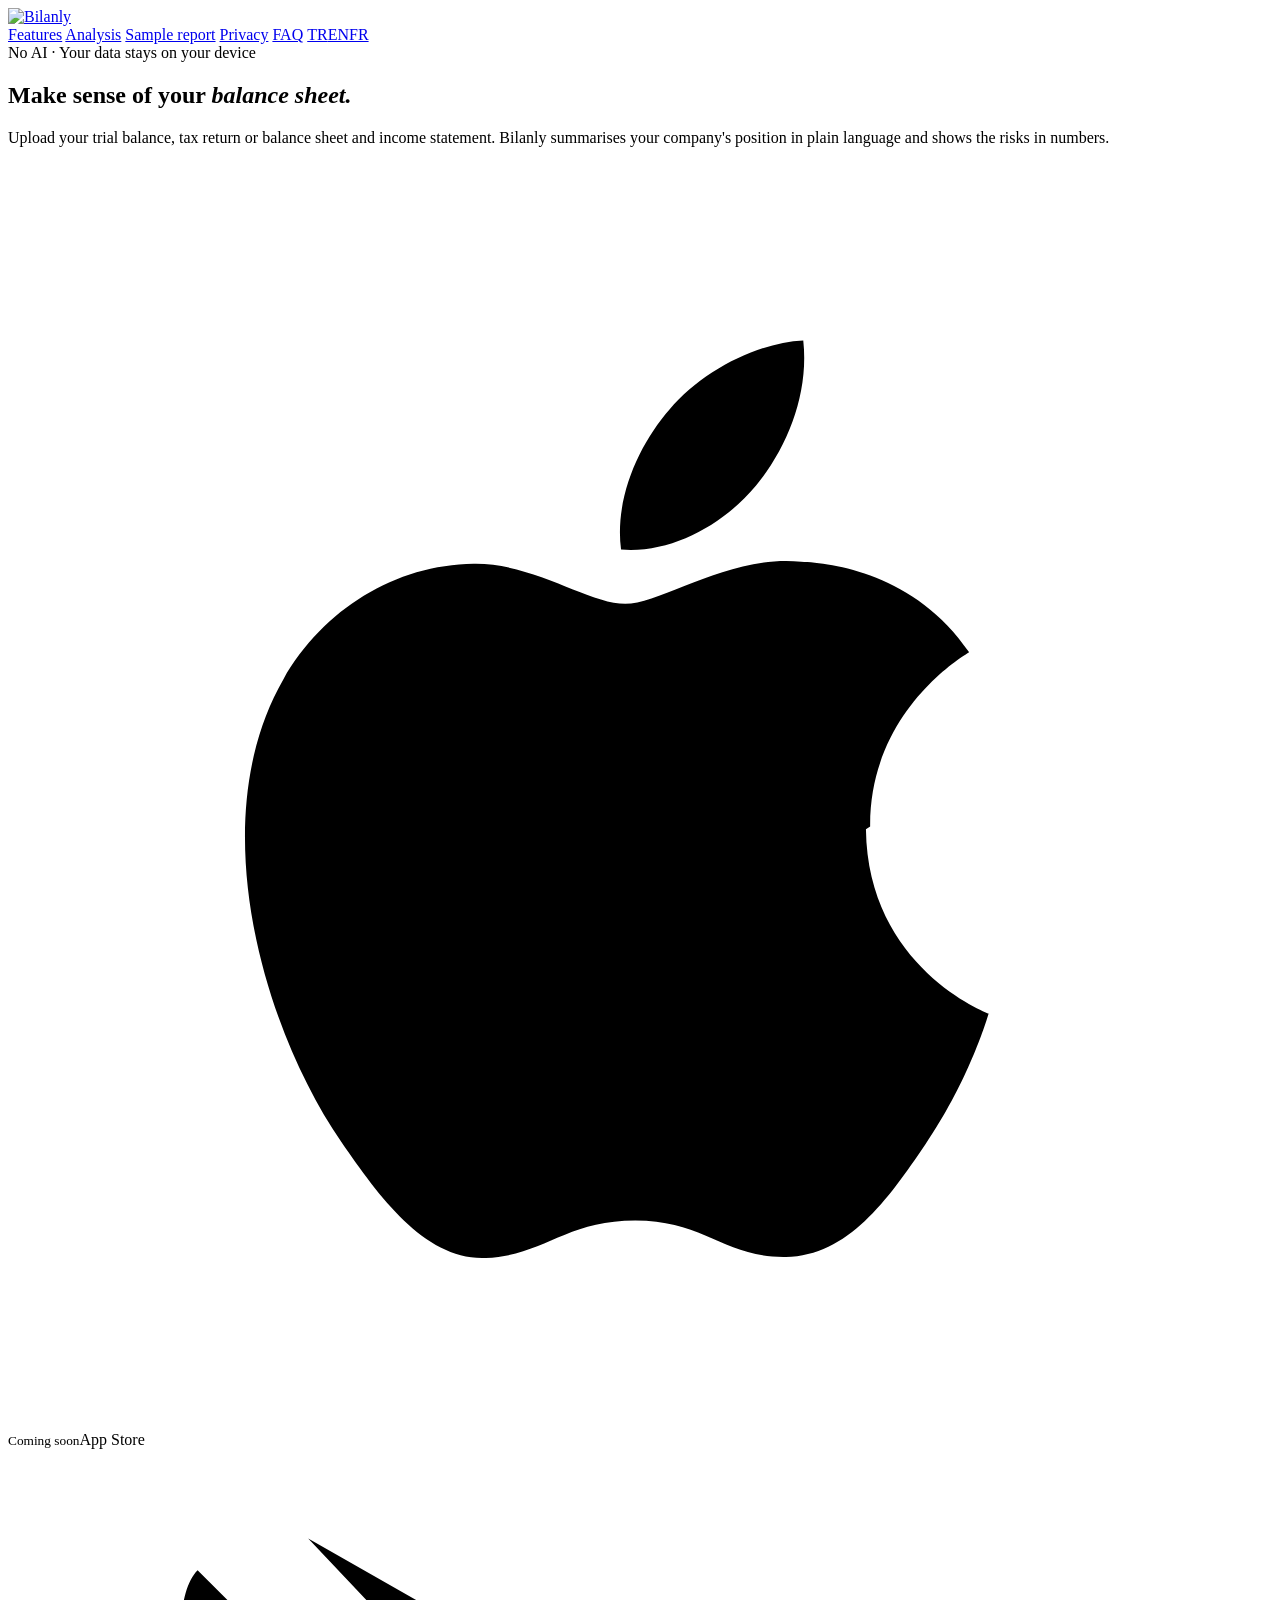
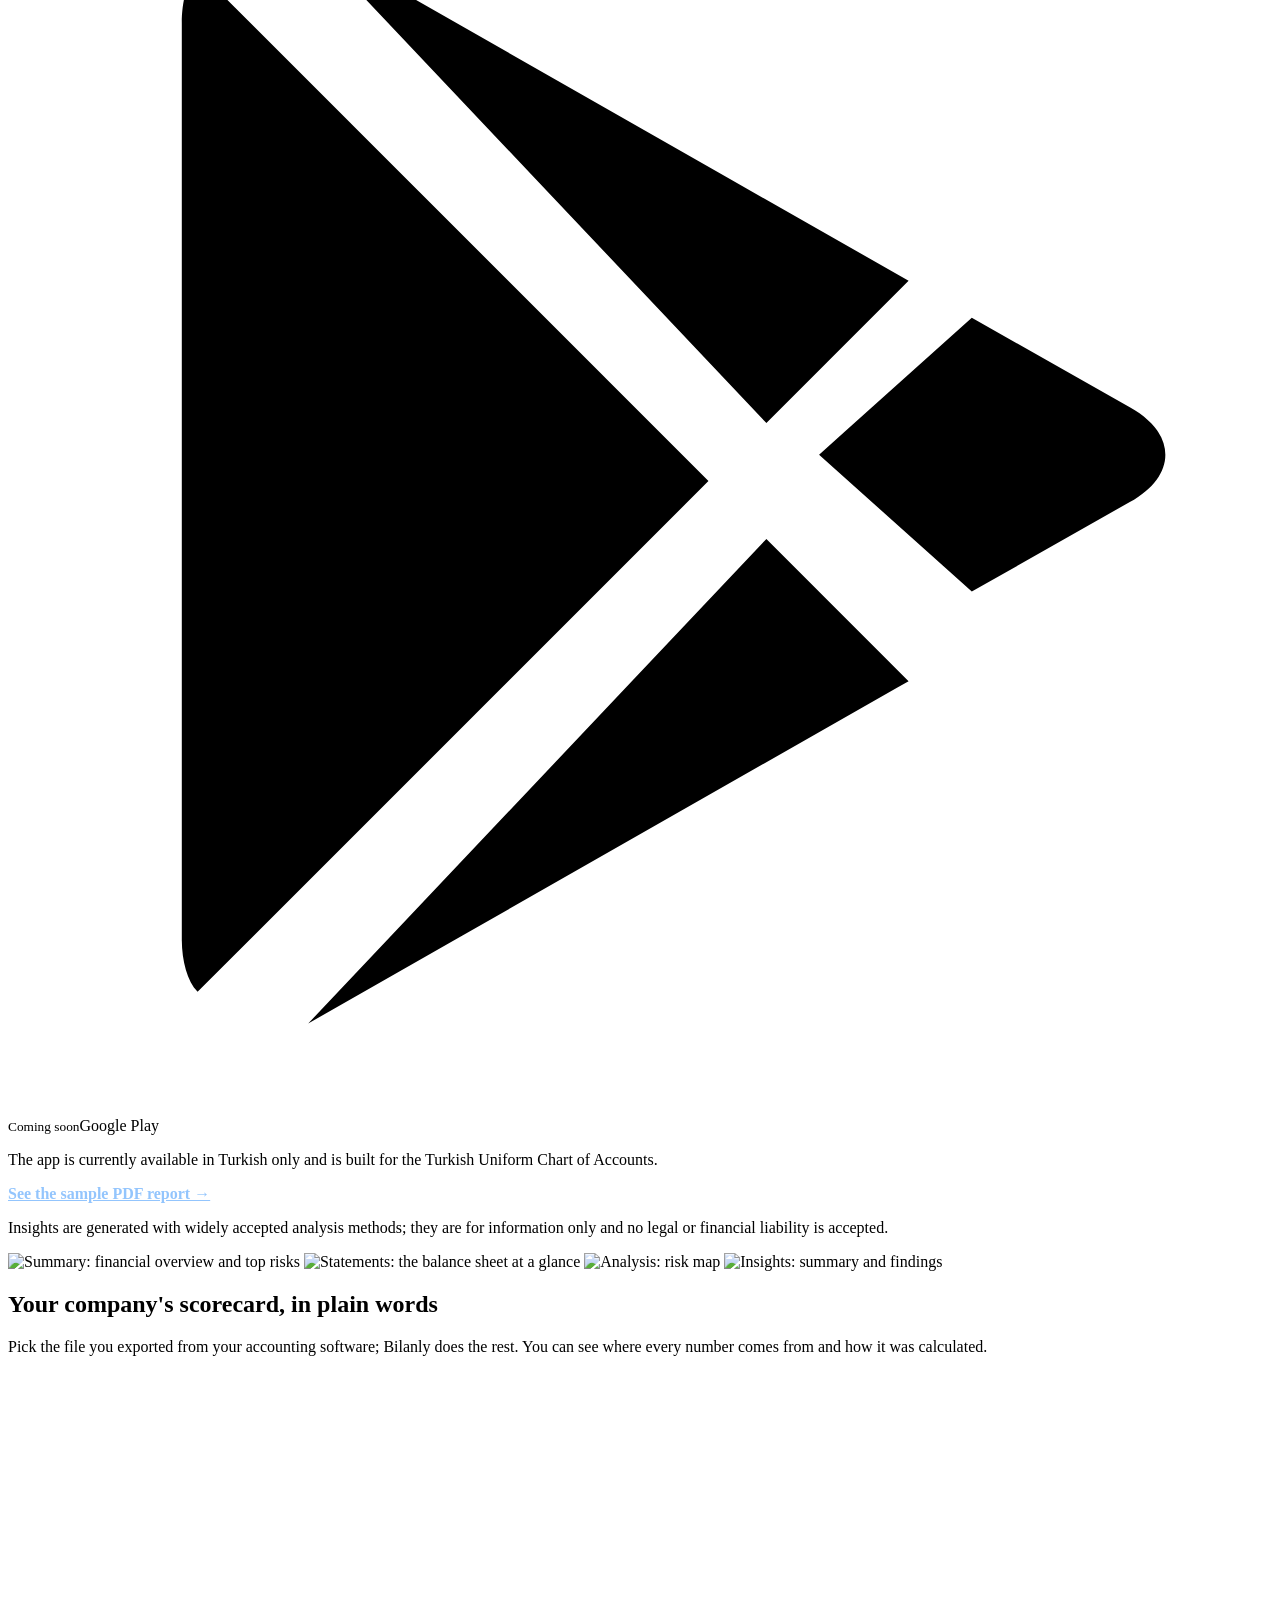
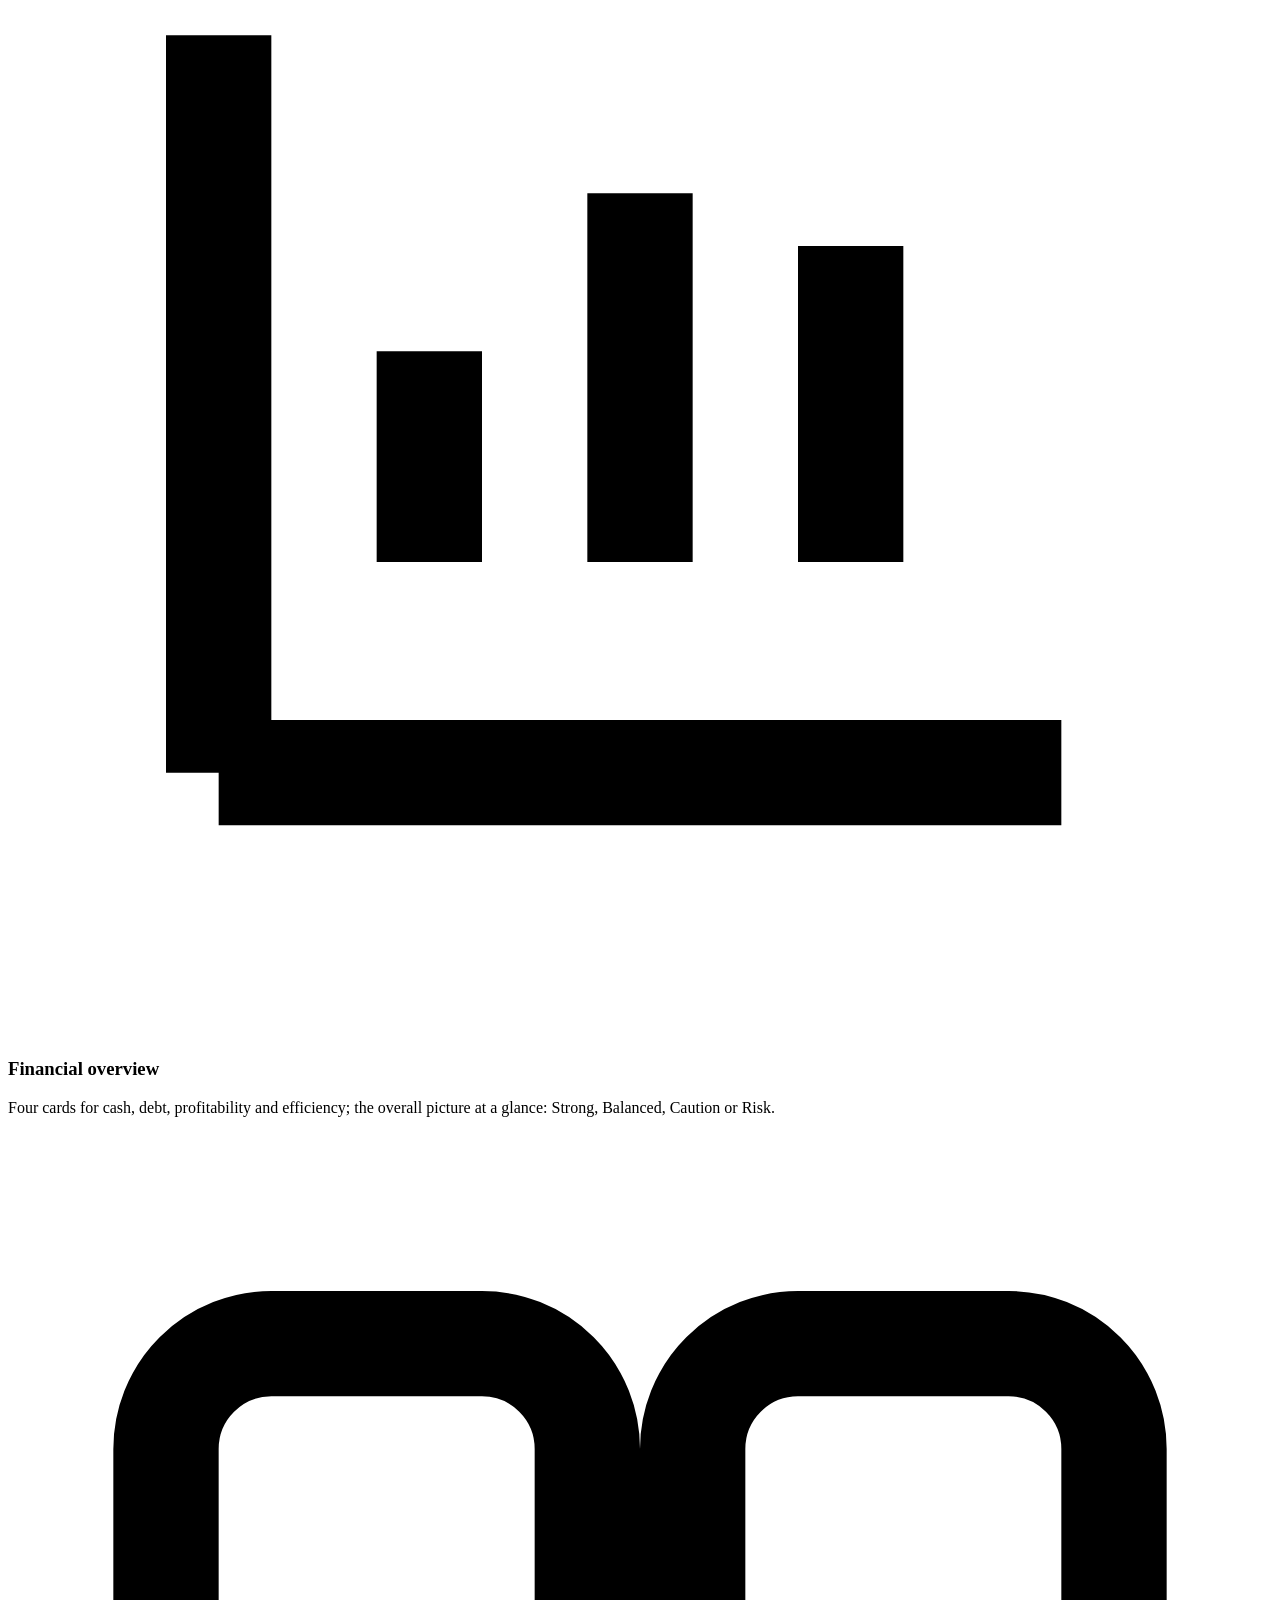
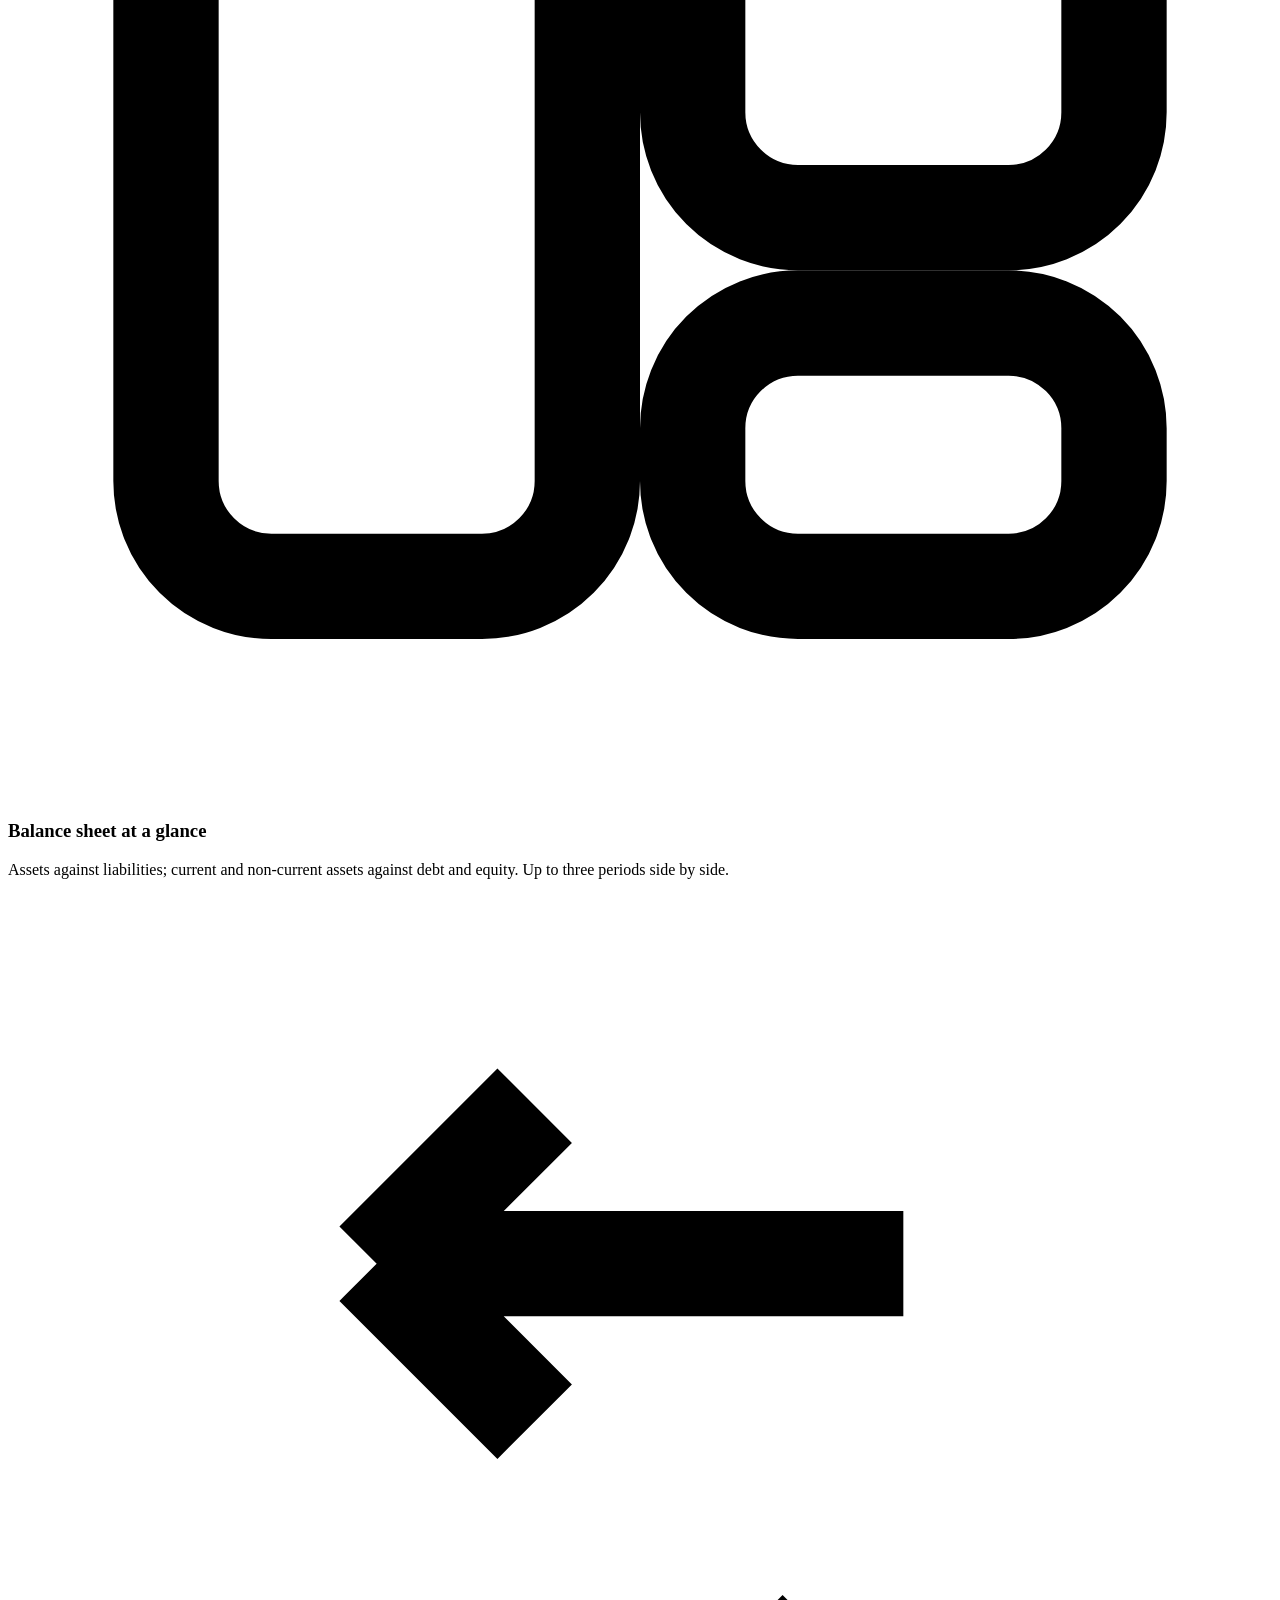
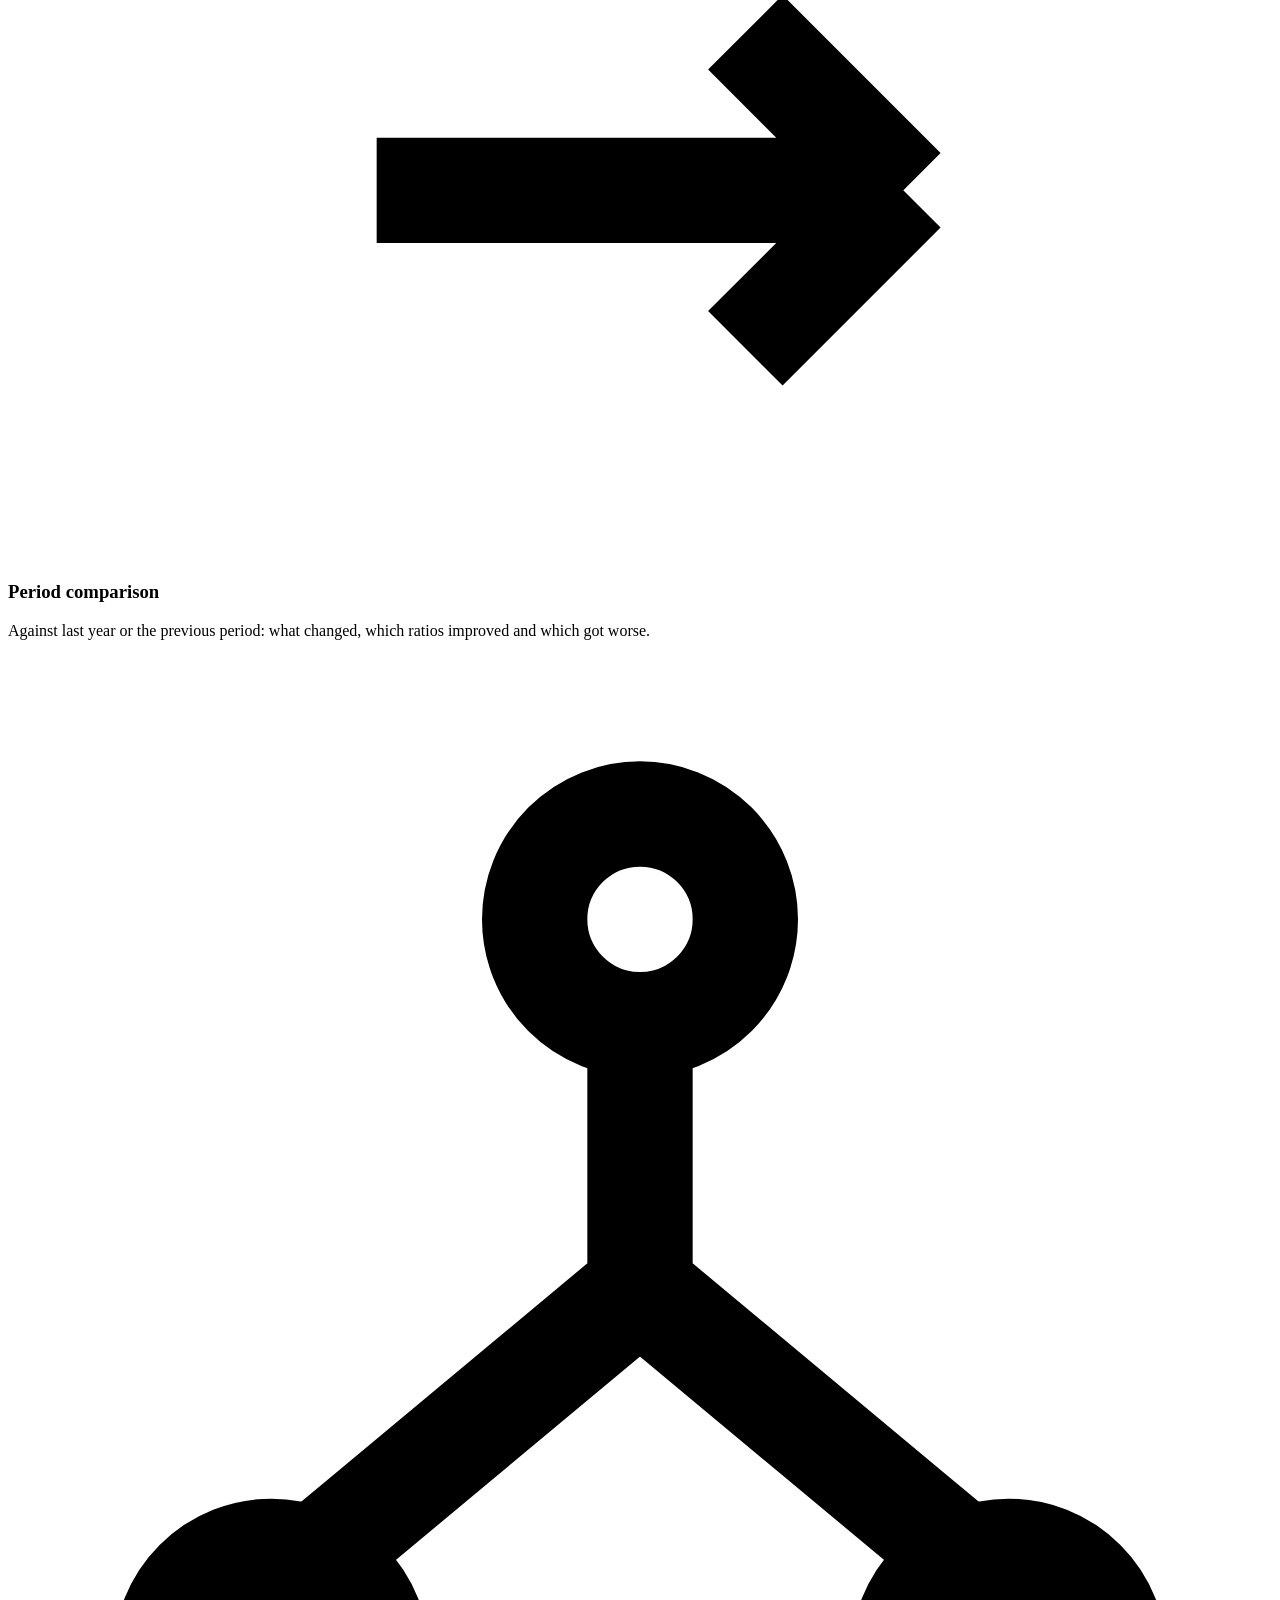
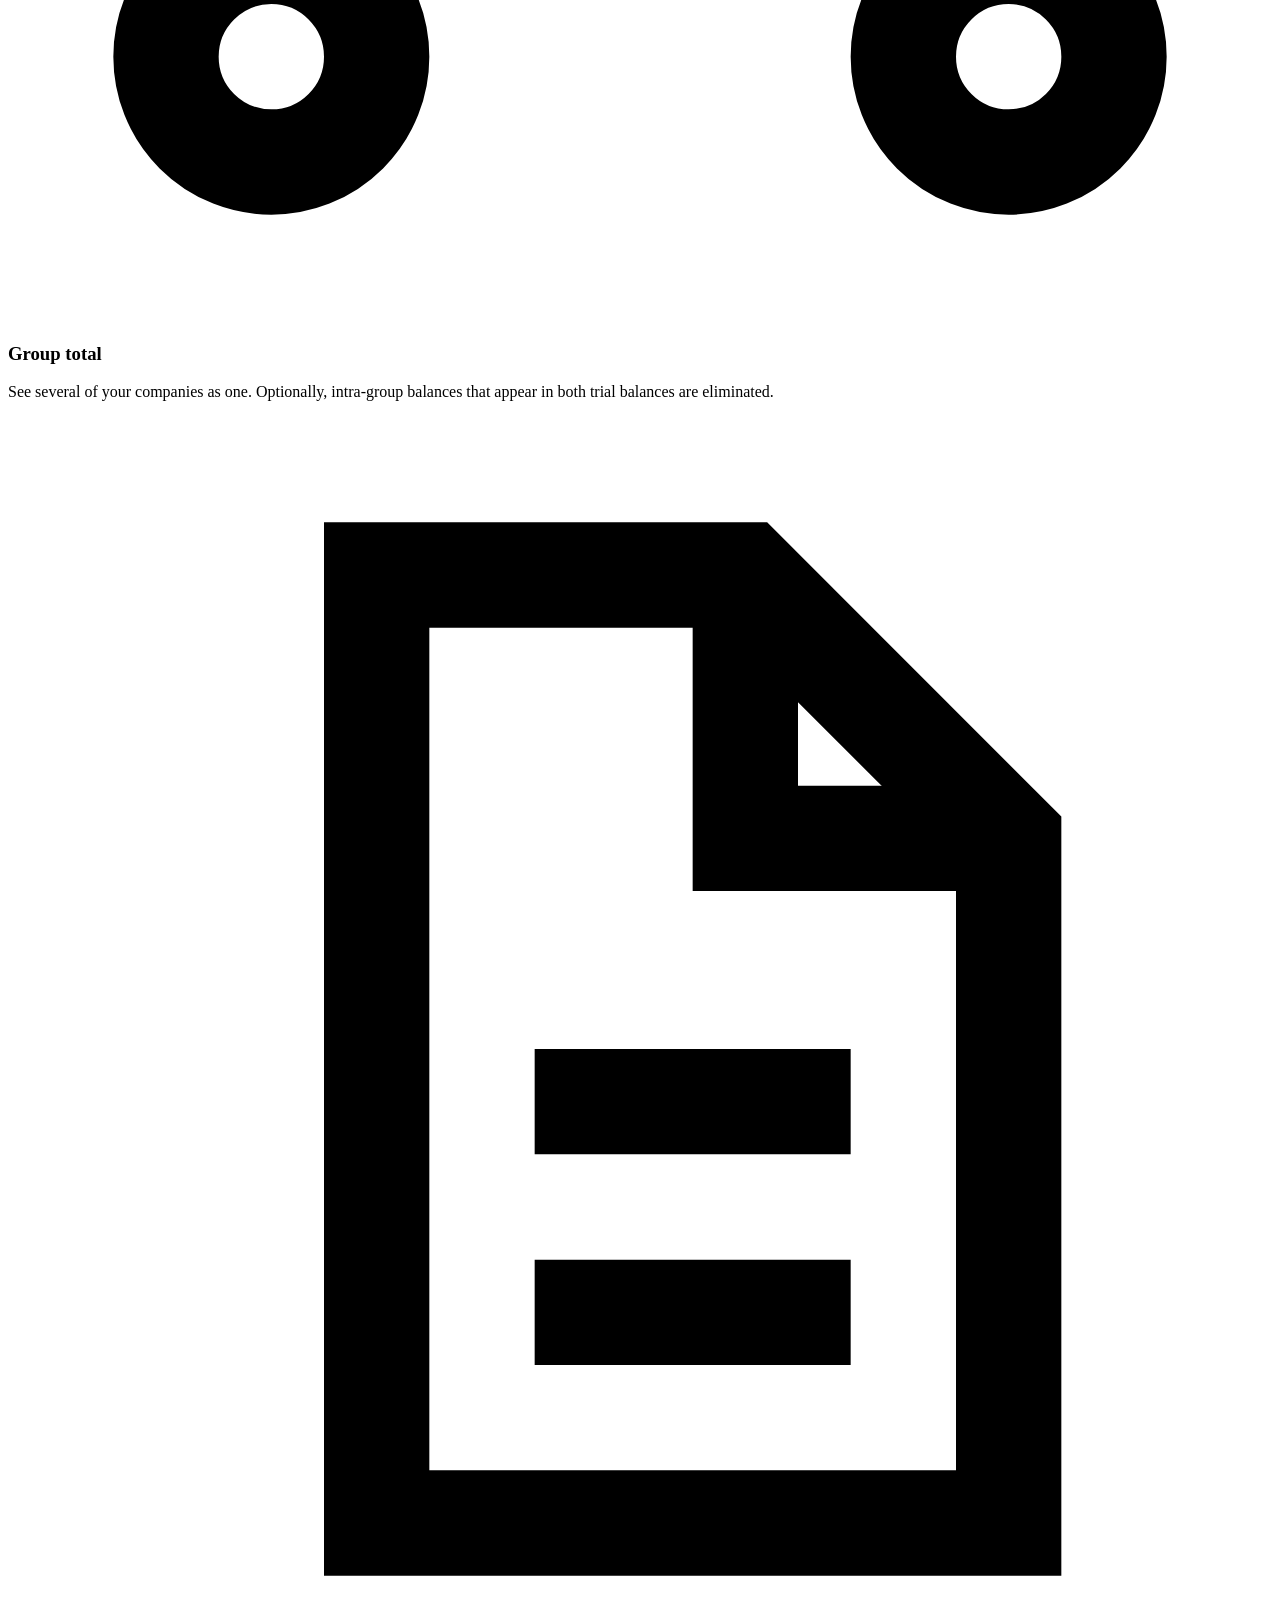
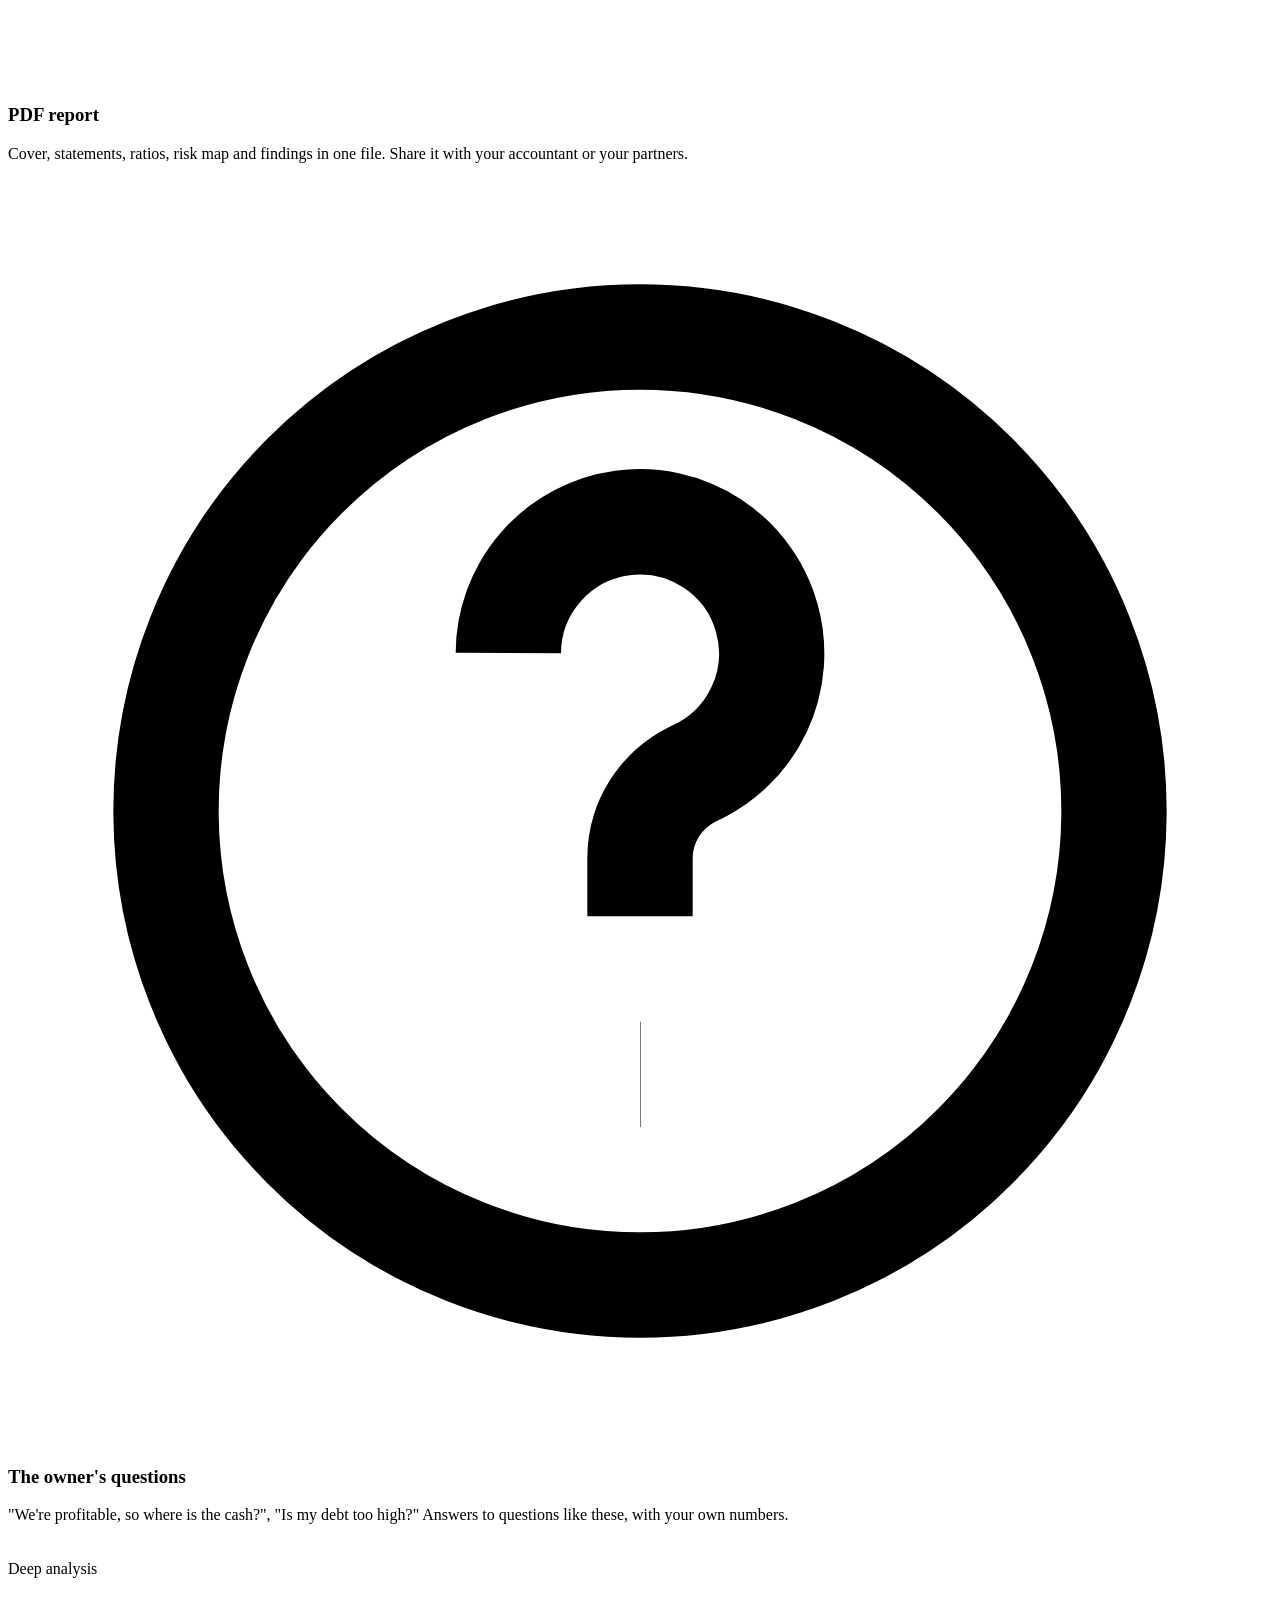
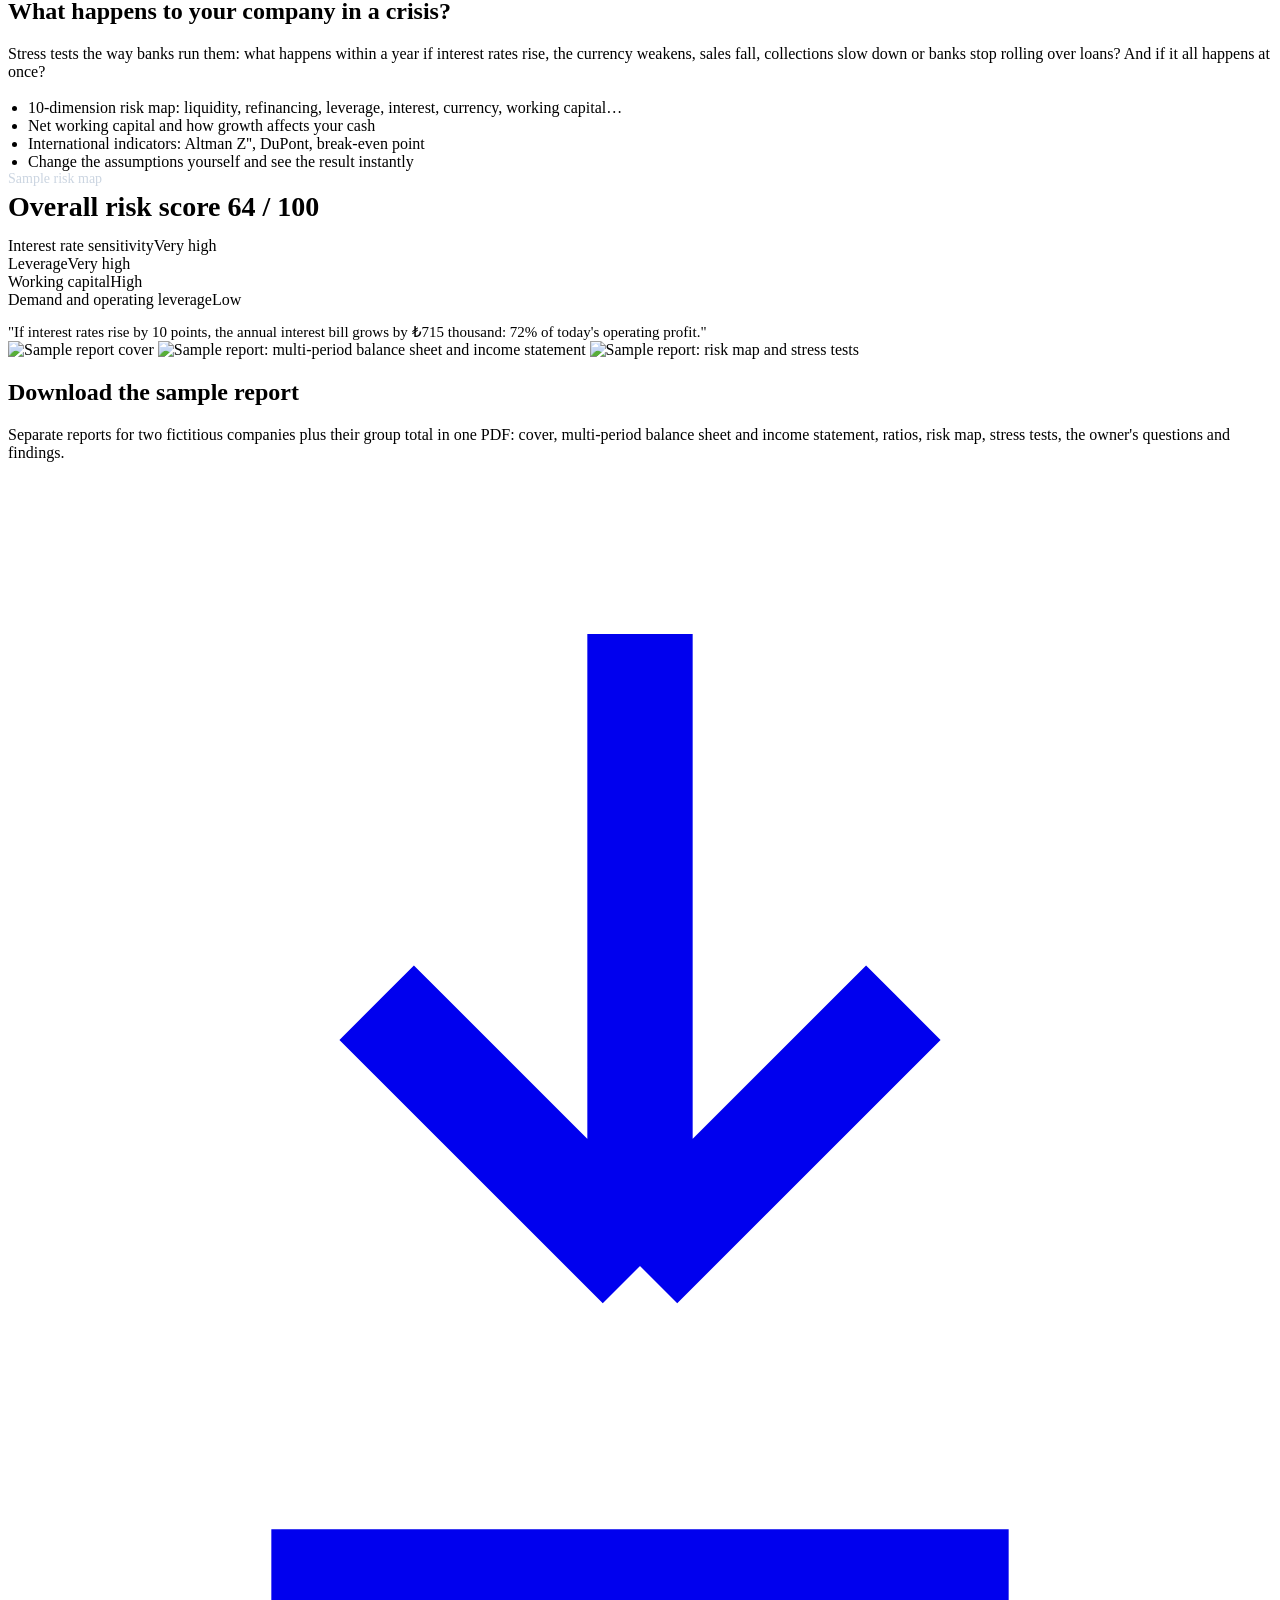
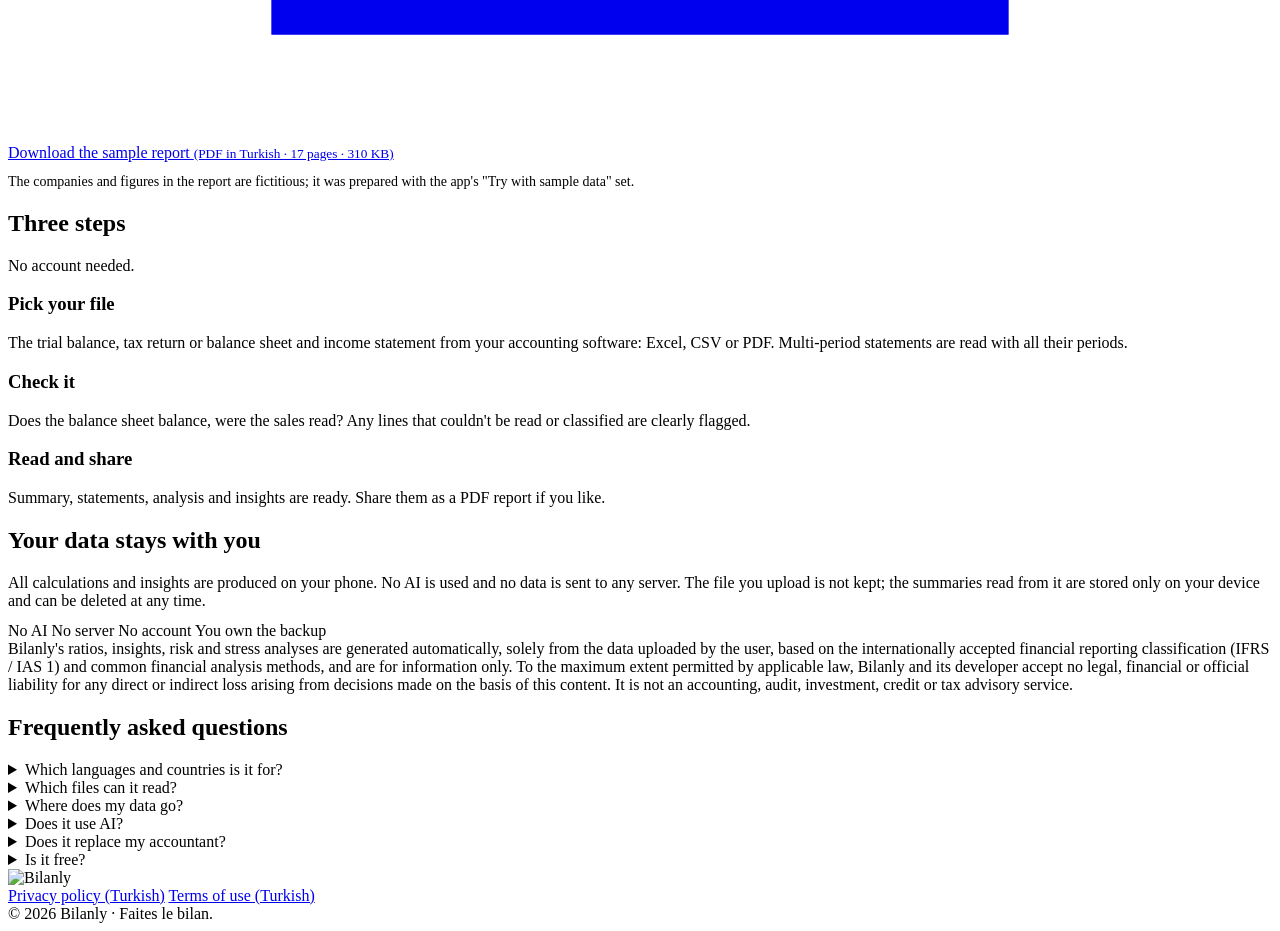
==== public/en/index.html @ c3a5049f "İngilizce ve Fransızca sayfalar, dil seçici Co-Authored-By: Claude Opus 5.5 <noreply@anthropic.com>" ====
<!DOCTYPE html>
<html lang="en">
<head>
<meta charset="utf-8">
<meta name="viewport" content="width=device-width, initial-scale=1">
<title>Bilanly – Make sense of your balance sheet</title>
<meta name="description" content="Upload your trial balance, tax return or financial statements; Bilanly summarises your company's position in plain language and shows the risks in numbers. No AI, your data stays on your device.">
<meta property="og:title" content="Bilanly – Make sense of your balance sheet">
<meta property="og:description" content="Your company's financial position in plain language: scorecard, risk map, stress tests, PDF report. No AI, your data stays on your device.">
<meta property="og:type" content="website">
<meta property="og:url" content="https://bilanly.app/en/">
<meta property="og:image" content="https://bilanly.app/og.png">
<meta property="og:locale" content="en_US">
<meta name="theme-color" content="#1E293B">
<link rel="canonical" href="https://bilanly.app/en/">
<link rel="alternate" hreflang="tr" href="https://bilanly.app/">
<link rel="alternate" hreflang="en" href="https://bilanly.app/en/">
<link rel="alternate" hreflang="fr" href="https://bilanly.app/fr/">
<link rel="alternate" hreflang="x-default" href="https://bilanly.app/en/">
<link rel="icon" type="image/svg+xml" href="/logo.svg">
<link rel="apple-touch-icon" href="/apple-touch-icon.png">
<link rel="stylesheet" href="/stil.css">
</head>
<body>

<header class="top">
  <div class="wrap">
    <a class="brand" href="/en/" aria-label="Bilanly home"><img src="/wordmark.svg" alt="Bilanly"></a>
    <nav>
      <a class="ikincil" href="#ozellikler">Features</a>
      <a class="ikincil" href="#analiz">Analysis</a>
      <a class="ikincil" href="#ornek-rapor">Sample report</a>
      <a class="ikincil" href="#gizlilik">Privacy</a>
      <a href="#sss">FAQ</a>
      <span class="dil" aria-label="Language"><a href="/" lang="tr" hreflang="tr">TR</a><a href="/en/" lang="en" hreflang="en" aria-current="true">EN</a><a href="/fr/" lang="fr" hreflang="fr">FR</a></span>
    </nav>
  </div>
</header>

<main>
<section class="hero">
  <div class="wrap">
    <div>
      <span class="eyebrow">No AI · Your data stays on your device</span>
      <h1>Make sense of your <em>balance sheet.</em></h1>
      <p class="lead">Upload your trial balance, tax return or balance sheet and income statement. Bilanly summarises your company's position in plain language and shows the risks in numbers.</p>
      <div class="cta">
        <span class="store" aria-disabled="true">
          <svg viewBox="0 0 24 24" aria-hidden="true"><path d="M16.37 12.6c-.02-2.2 1.8-3.26 1.88-3.31-1.02-1.5-2.62-1.7-3.19-1.72-1.36-.14-2.65.8-3.34.8-.69 0-1.75-.78-2.88-.76-1.48.02-2.85.86-3.61 2.19-1.54 2.67-.39 6.62 1.1 8.79.73 1.06 1.6 2.25 2.74 2.2 1.1-.04 1.51-.71 2.84-.71 1.32 0 1.7.71 2.86.69 1.18-.02 1.93-1.08 2.65-2.14.84-1.23 1.18-2.42 1.2-2.48-.03-.01-2.3-.88-2.33-3.5zM14.2 6.13c.6-.73 1.01-1.75.9-2.76-.87.04-1.92.58-2.54 1.31-.56.64-1.05 1.67-.92 2.66.97.08 1.96-.49 2.56-1.21z"/></svg>
          <span><small>Coming soon</small>App Store</span>
        </span>
        <span class="store" aria-disabled="true">
          <svg viewBox="0 0 24 24" aria-hidden="true"><path d="M3.6 2.3c-.2.2-.3.6-.3 1v17.4c0 .4.1.8.3 1l9.7-9.7L3.6 2.3zm10.8 10.8 2.7 2.7-11.4 6.5 8.7-9.2zm0-2.2L5.7 1.7l11.4 6.5-2.7 2.7zm3.9-2 3 1.7c.9.5.9 1.3 0 1.8l-3 1.7-2.9-2.6 2.9-2.6z"/></svg>
          <span><small>Coming soon</small>Google Play</span>
        </span>
      </div>
      <p class="dil-notu">The app is currently available in Turkish only and is built for the Turkish Uniform Chart of Accounts.</p>
      <p class="note"><a href="#ornek-rapor" style="color:#93C5FD;font-weight:700">See the sample PDF report →</a></p>
      <p class="note">Insights are generated with widely accepted analysis methods; they are for information only and no legal or financial liability is accepted.</p>
    </div>
    <div>
      <div class="phone" aria-label="App screens">
        <div class="screen">
          <img class="on" src="/shots/ozet.jpg" alt="Summary: financial overview and top risks">
          <img src="/shots/tablolar.jpg" alt="Statements: the balance sheet at a glance">
          <img src="/shots/analiz.jpg" alt="Analysis: risk map">
          <img src="/shots/yorumlar.jpg" alt="Insights: summary and findings">
        </div>
      </div>
      <div class="dots" role="tablist" aria-label="Choose a screen"></div>
    </div>
  </div>
</section>

<section id="ozellikler">
  <div class="wrap">
    <h2>Your company's scorecard, in plain words</h2>
    <p class="sub">Pick the file you exported from your accounting software; Bilanly does the rest. You can see where every number comes from and how it was calculated.</p>
    <div class="grid">
      <div class="card">
        <div class="ikon"><svg viewBox="0 0 24 24" fill="none" stroke="currentColor" stroke-width="2"><path d="M4 19V5m0 14h16M8 15v-4m4 4V8m4 7v-6"/></svg></div>
        <h3>Financial overview</h3>
        <p>Four cards for cash, debt, profitability and efficiency; the overall picture at a glance: Strong, Balanced, Caution or Risk.</p>
      </div>
      <div class="card">
        <div class="ikon"><svg viewBox="0 0 24 24" fill="none" stroke="currentColor" stroke-width="2"><rect x="3" y="4" width="8" height="16" rx="2"/><rect x="13" y="4" width="8" height="9" rx="2"/><rect x="13" y="15" width="8" height="5" rx="2"/></svg></div>
        <h3>Balance sheet at a glance</h3>
        <p>Assets against liabilities; current and non-current assets against debt and equity. Up to three periods side by side.</p>
      </div>
      <div class="card">
        <div class="ikon"><svg viewBox="0 0 24 24" fill="none" stroke="currentColor" stroke-width="2"><path d="M7 7h10M7 7l3-3M7 7l3 3M17 17H7m10 0-3-3m3 3-3 3"/></svg></div>
        <h3>Period comparison</h3>
        <p>Against last year or the previous period: what changed, which ratios improved and which got worse.</p>
      </div>
      <div class="card">
        <div class="ikon"><svg viewBox="0 0 24 24" fill="none" stroke="currentColor" stroke-width="2"><circle cx="12" cy="5" r="2"/><circle cx="5" cy="19" r="2"/><circle cx="19" cy="19" r="2"/><path d="M12 7v5M12 12l-6 5M12 12l6 5"/></svg></div>
        <h3>Group total</h3>
        <p>See several of your companies as one. Optionally, intra-group balances that appear in both trial balances are eliminated.</p>
      </div>
      <div class="card">
        <div class="ikon"><svg viewBox="0 0 24 24" fill="none" stroke="currentColor" stroke-width="2"><path d="M7 3h7l5 5v13H7z"/><path d="M14 3v5h5M10 13h6M10 17h6"/></svg></div>
        <h3>PDF report</h3>
        <p>Cover, statements, ratios, risk map and findings in one file. Share it with your accountant or your partners.</p>
      </div>
      <div class="card">
        <div class="ikon"><svg viewBox="0 0 24 24" fill="none" stroke="currentColor" stroke-width="2"><circle cx="12" cy="12" r="9"/><path d="M9.5 9a2.5 2.5 0 1 1 3.5 2.3c-.6.3-1 .9-1 1.6V14M12 17h.01"/></svg></div>
        <h3>The owner's questions</h3>
        <p>"We're profitable, so where is the cash?", "Is my debt too high?" Answers to questions like these, with your own numbers.</p>
      </div>
    </div>
  </div>
</section>

<section id="analiz" style="padding-top: 20px">
  <div class="wrap iki">
    <div>
      <span class="ust-etiket">Deep analysis</span>
      <h2>What happens to your company in a crisis?</h2>
      <p class="sub" style="margin-bottom:18px">Stress tests the way banks run them: what happens within a year if interest rates rise, the currency weakens, sales fall, collections slow down or banks stop rolling over loans? And if it all happens at once?</p>
      <ul style="color:var(--muted);padding-left:20px;margin:0">
        <li>10-dimension risk map: liquidity, refinancing, leverage, interest, currency, working capital…</li>
        <li>Net working capital and how growth affects your cash</li>
        <li>International indicators: Altman Z'', DuPont, break-even point</li>
        <li>Change the assumptions yourself and see the result instantly</li>
      </ul>
    </div>
    <div class="ana" aria-label="Sample risk map">
      <div style="font-size:14px;color:#CBD5E1">Sample risk map</div>
      <div style="font-size:28px;font-weight:800;margin:4px 0 14px">Overall risk score 64 / 100</div>
      <div class="satir"><span>Interest rate sensitivity</span><span class="seviye risk">Very high</span></div>
      <div class="satir"><span>Leverage</span><span class="seviye risk">Very high</span></div>
      <div class="satir"><span>Working capital</span><span class="seviye dikkat">High</span></div>
      <div class="satir"><span>Demand and operating leverage</span><span class="seviye guclu">Low</span></div>
      <p style="margin:14px 0 0;font-size:15px">"If interest rates rise by 10 points, the annual interest bill grows by ₺715 thousand: 72% of today's operating profit."</p>
    </div>
  </div>
</section>

<section id="ornek-rapor" class="gizlilik">
  <div class="wrap rapor">
    <div class="sayfalar">
      <img src="/ornek/kapak.jpg" alt="Sample report cover" loading="lazy">
      <img src="/ornek/tablo.jpg" alt="Sample report: multi-period balance sheet and income statement" loading="lazy">
      <img src="/ornek/analiz.jpg" alt="Sample report: risk map and stress tests" loading="lazy">
    </div>
    <div>
      <h2>Download the sample report</h2>
      <p class="sub" style="margin-bottom:14px">Separate reports for two fictitious companies plus their group total in one PDF: cover, multi-period balance sheet and income statement, ratios, risk map, stress tests, the owner's questions and findings.</p>
      <a class="indir" href="/ornek/Bilanly_ornek_rapor.pdf" download>
        <svg viewBox="0 0 24 24" fill="none" stroke="currentColor" stroke-width="2"><path d="M12 3v12m0 0-5-5m5 5 5-5M5 21h14"/></svg>
        <span>Download the sample report <small>(PDF in Turkish · 17 pages · 310 KB)</small></span>
      </a>
      <p style="font-size:14px;color:var(--muted);margin:12px 0 0">The companies and figures in the report are fictitious; it was prepared with the app's "Try with sample data" set.</p>
    </div>
  </div>
</section>

<section>
  <div class="wrap">
    <h2>Three steps</h2>
    <p class="sub">No account needed.</p>
    <div class="adimlar">
      <div class="adim"><h3>Pick your file</h3><p>The trial balance, tax return or balance sheet and income statement from your accounting software: Excel, CSV or PDF. Multi-period statements are read with all their periods.</p></div>
      <div class="adim"><h3>Check it</h3><p>Does the balance sheet balance, were the sales read? Any lines that couldn't be read or classified are clearly flagged.</p></div>
      <div class="adim"><h3>Read and share</h3><p>Summary, statements, analysis and insights are ready. Share them as a PDF report if you like.</p></div>
    </div>
  </div>
</section>

<section id="gizlilik" class="gizlilik">
  <div class="wrap iki">
    <div>
      <h2>Your data stays with you</h2>
      <p class="sub" style="margin-bottom:12px">All calculations and insights are produced on your phone. No AI is used and no data is sent to any server. The file you upload is not kept; the summaries read from it are stored only on your device and can be deleted at any time.</p>
      <div class="rozetler">
        <span class="rozet">No AI</span>
        <span class="rozet">No server</span>
        <span class="rozet">No account</span>
        <span class="rozet">You own the backup</span>
      </div>
    </div>
    <div class="yasal">
      Bilanly's ratios, insights, risk and stress analyses are generated automatically, solely from the data uploaded by the user, based on the internationally accepted financial reporting classification (IFRS / IAS 1) and common financial analysis methods, and are for information only. To the maximum extent permitted by applicable law, Bilanly and its developer accept no legal, financial or official liability for any direct or indirect loss arising from decisions made on the basis of this content. It is not an accounting, audit, investment, credit or tax advisory service.
    </div>
  </div>
</section>

<section id="sss">
  <div class="wrap">
    <h2>Frequently asked questions</h2>
    <details>
      <summary>Which languages and countries is it for?</summary>
      <p>The app is currently in Turkish and is built for Turkish accounting: trial balances based on the Uniform Chart of Accounts (Tekdüzen Hesap Planı), Turkish corporate tax returns and financial statements published on KAP. Side-by-side balance sheets like those in bank analysis screens can also be read.</p>
    </details>
    <details>
      <summary>Which files can it read?</summary>
      <p>Trial balances exported from accounting software (Excel, CSV, PDF), financial statements published on KAP and side-by-side balance sheet tables. Trial balances prepared under the Uniform Chart of Accounts are summarised in an IFRS layout.</p>
    </details>
    <details>
      <summary>Where does my data go?</summary>
      <p>Nowhere. The file is read on your phone; calculations and insights are produced on your phone. Summaries are stored only on your device and can be turned off or deleted in settings. You decide where your backup is saved.</p>
    </details>
    <details>
      <summary>Does it use AI?</summary>
      <p>No. Insights are produced by clearly written rules and formulas. Every finding comes with a "how it was calculated" explanation.</p>
    </details>
    <details>
      <summary>Does it replace my accountant?</summary>
      <p>No. Bilanly is a summarising tool; it shows you what to look at when you talk to your accountant. Each finding also includes a question you can ask them.</p>
    </details>
    <details>
      <summary>Is it free?</summary>
      <p>The scorecard, statements and insights are free. Features such as the PDF report, period comparison and group total are unlocked with a PRO subscription, available only through the App Store or Google Play.</p>
    </details>
  </div>
</section>
</main>

<footer>
  <div class="wrap">
    <img src="/wordmark-dark.svg" alt="Bilanly">
    <nav>
      <a href="/gizlilik/" hreflang="tr">Privacy policy (Turkish)</a>
      <a href="/kosullar/" hreflang="tr">Terms of use (Turkish)</a>
    </nav>
    <span>© 2026 Bilanly · Faites le bilan.</span>
  </div>
</footer>

<script src="/ekranlar.js"></script>
</body>
</html>
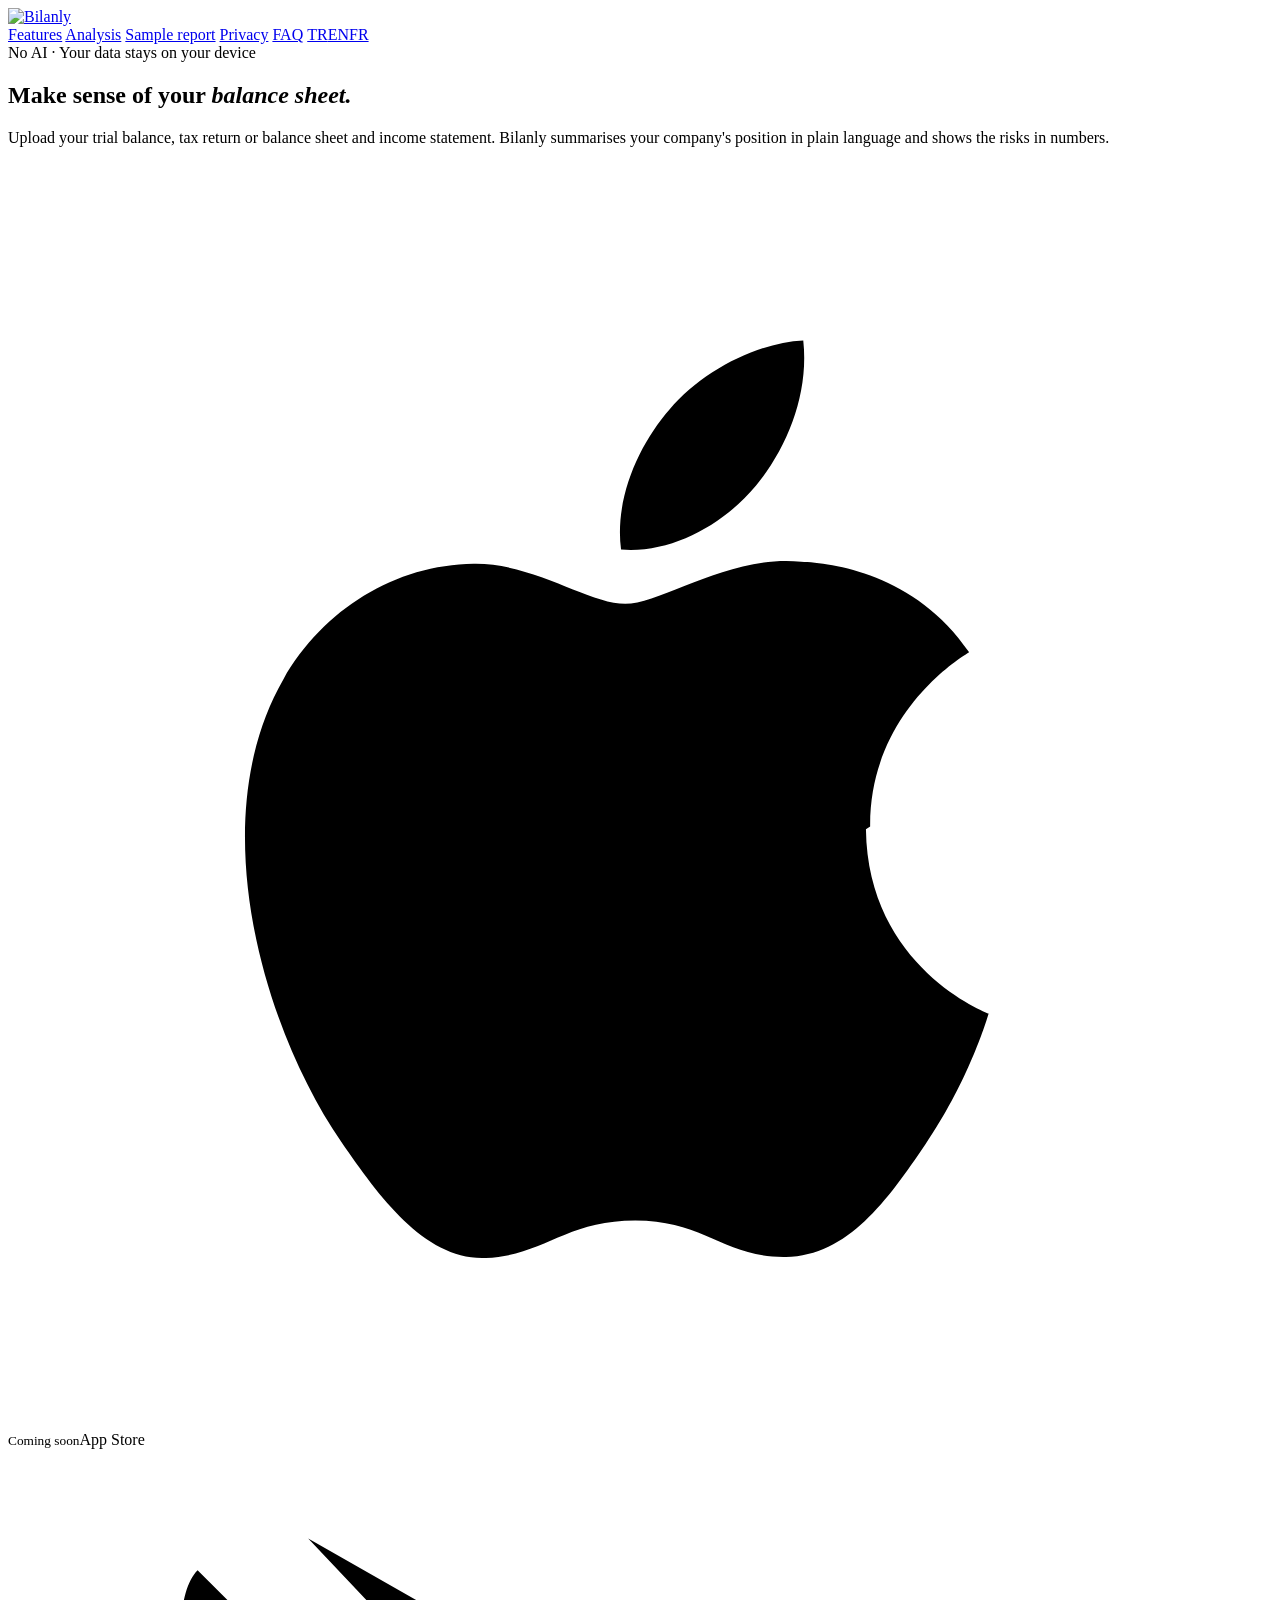
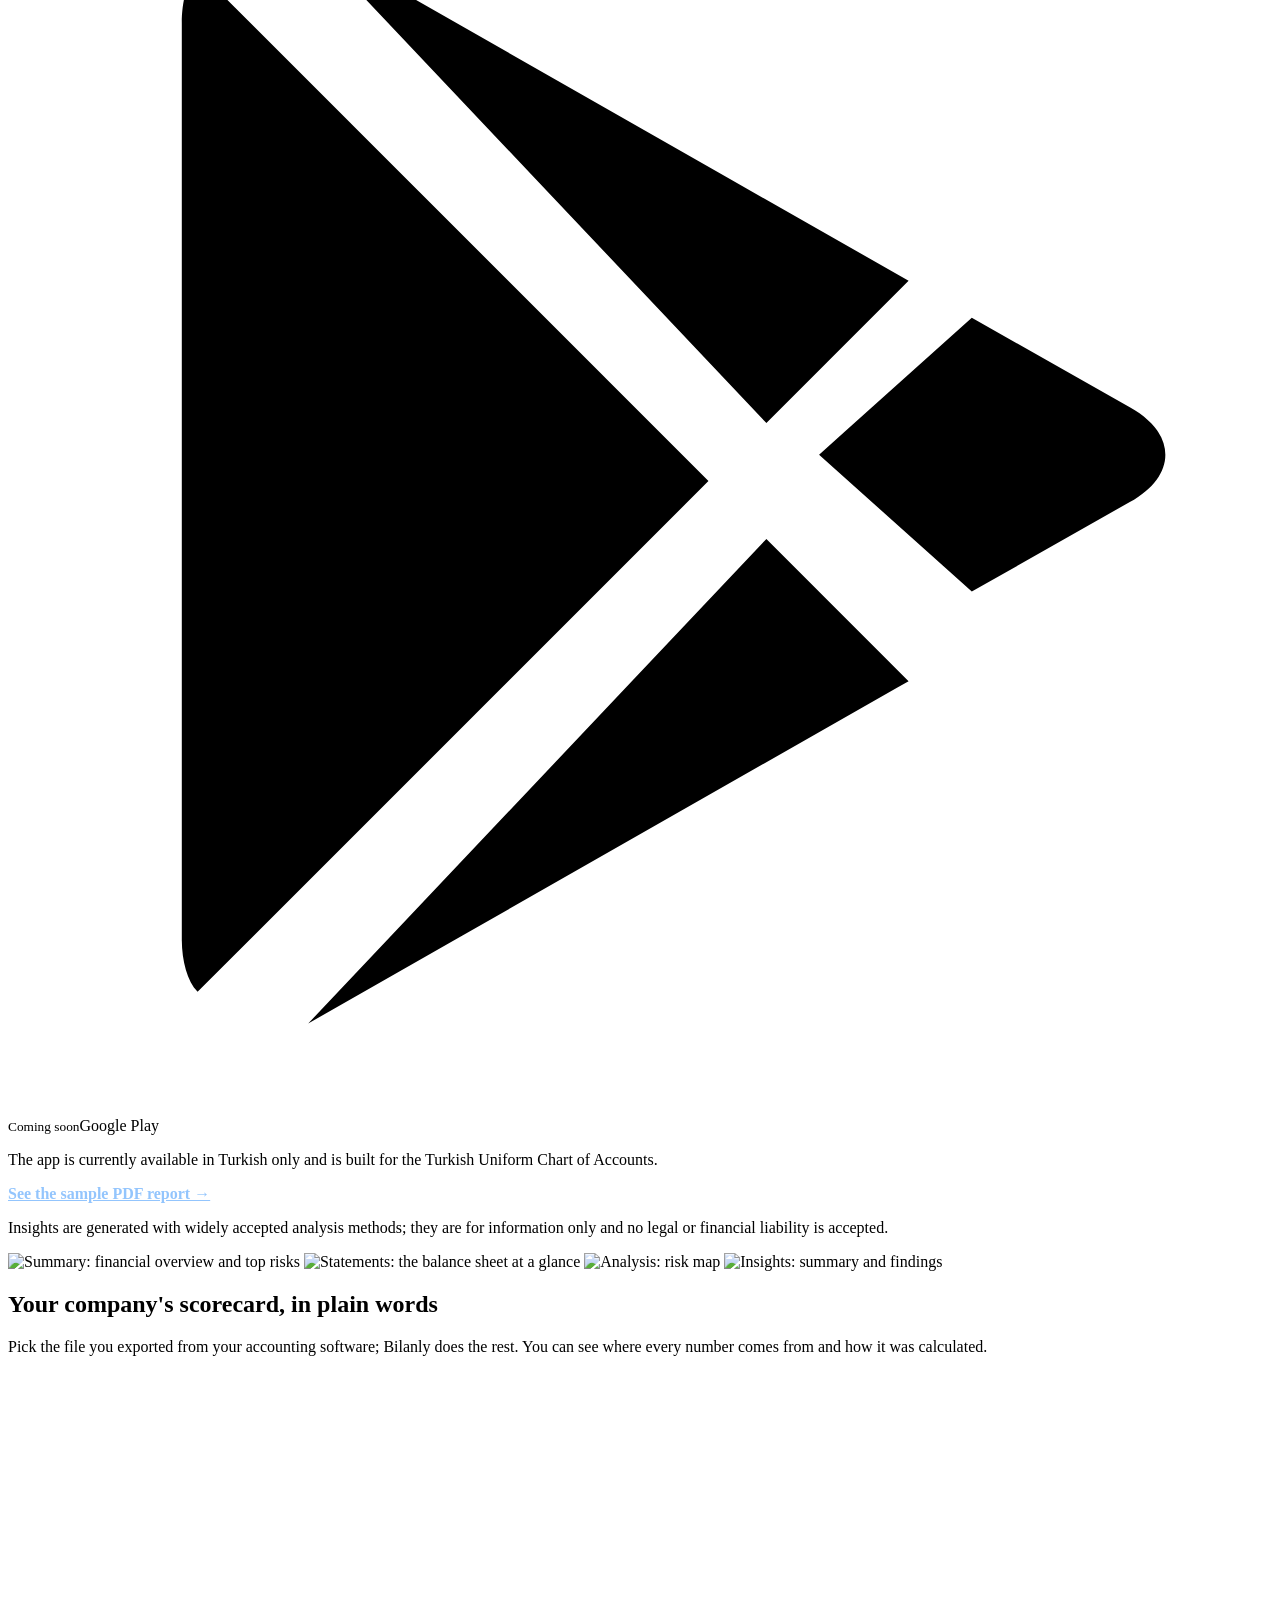
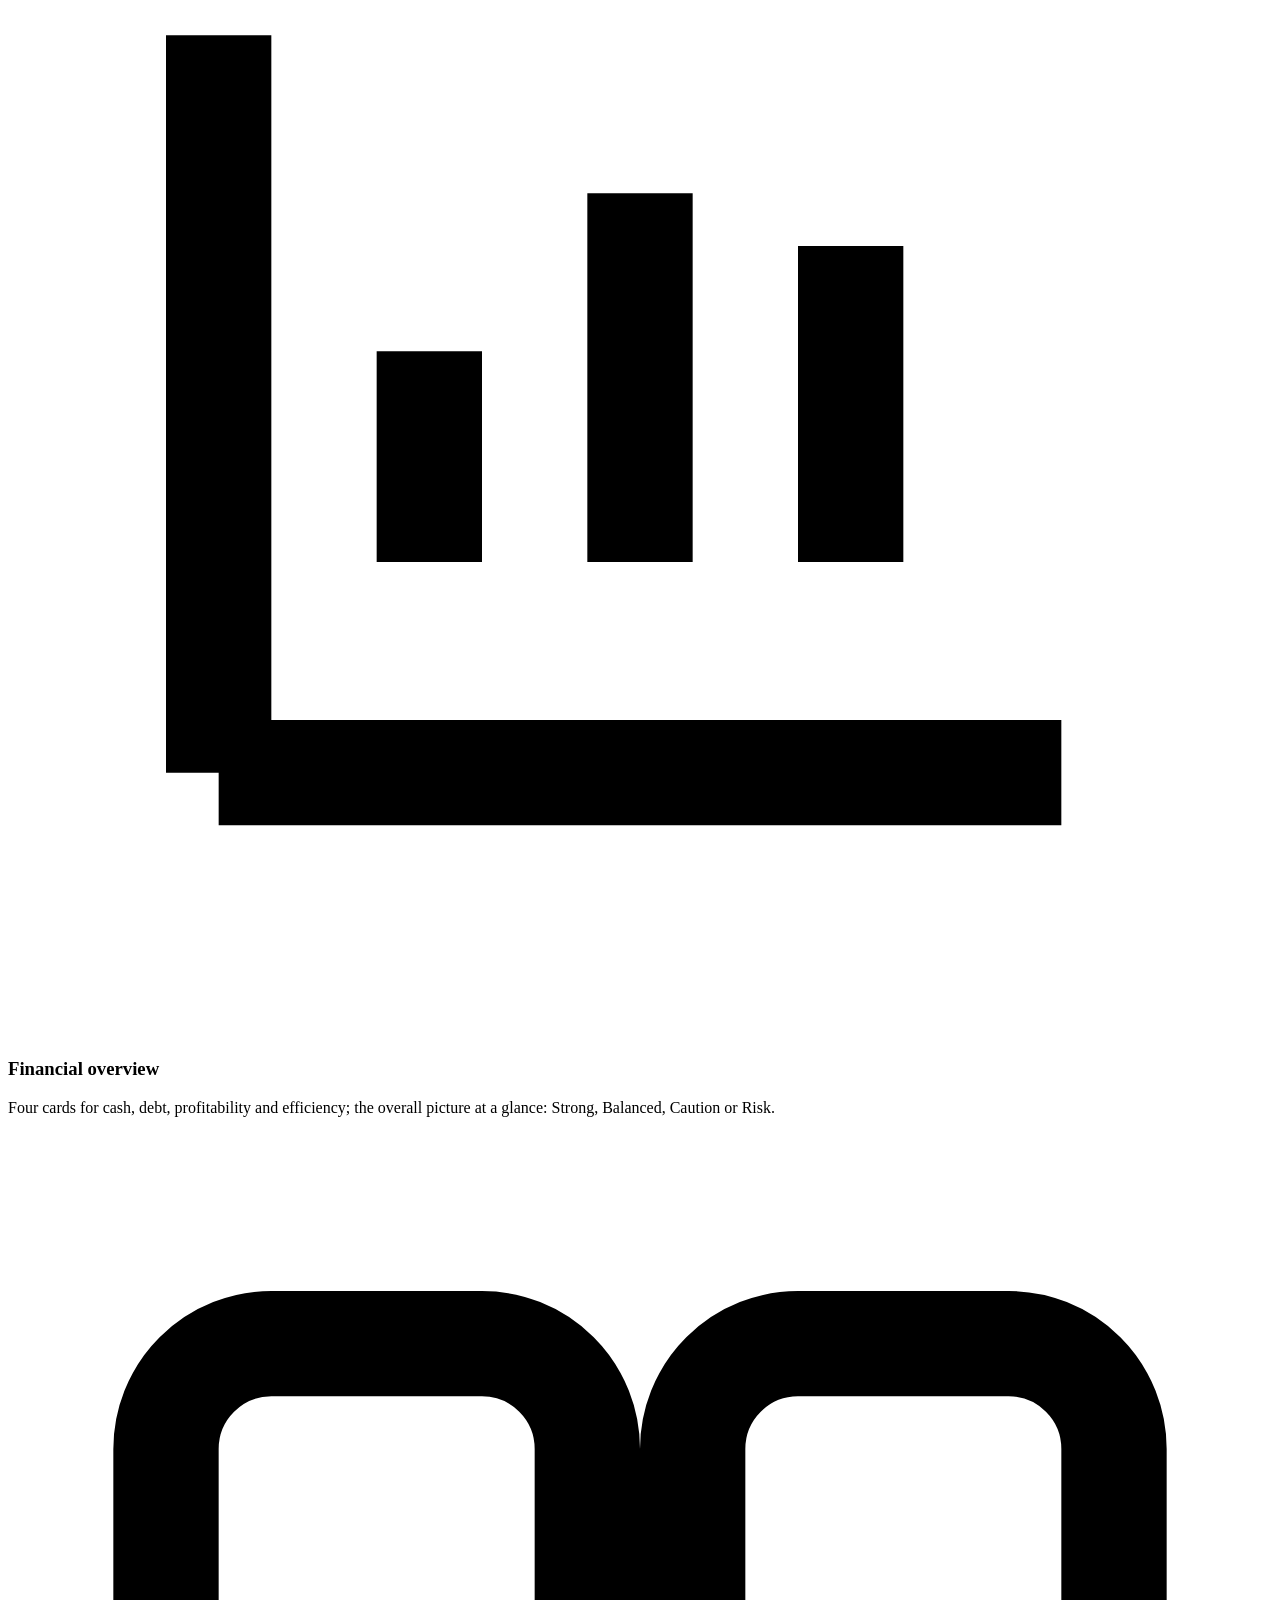
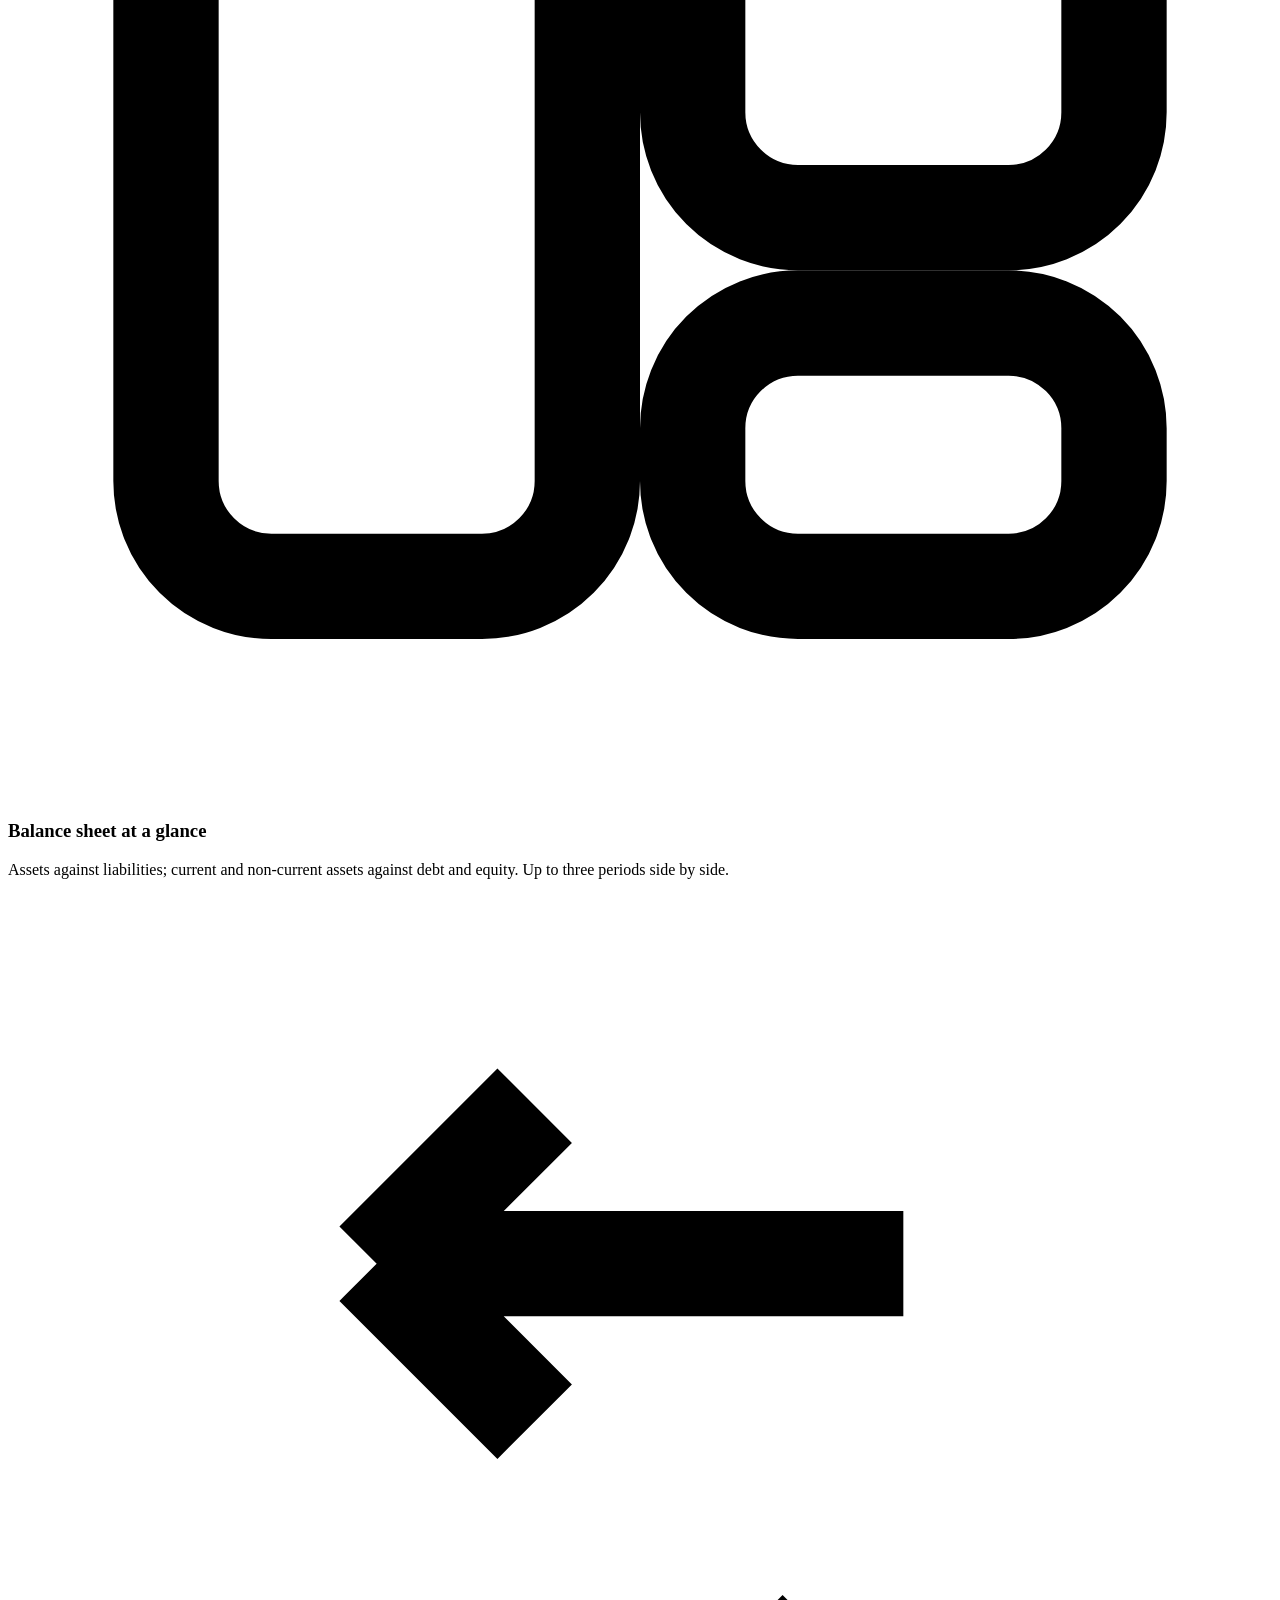
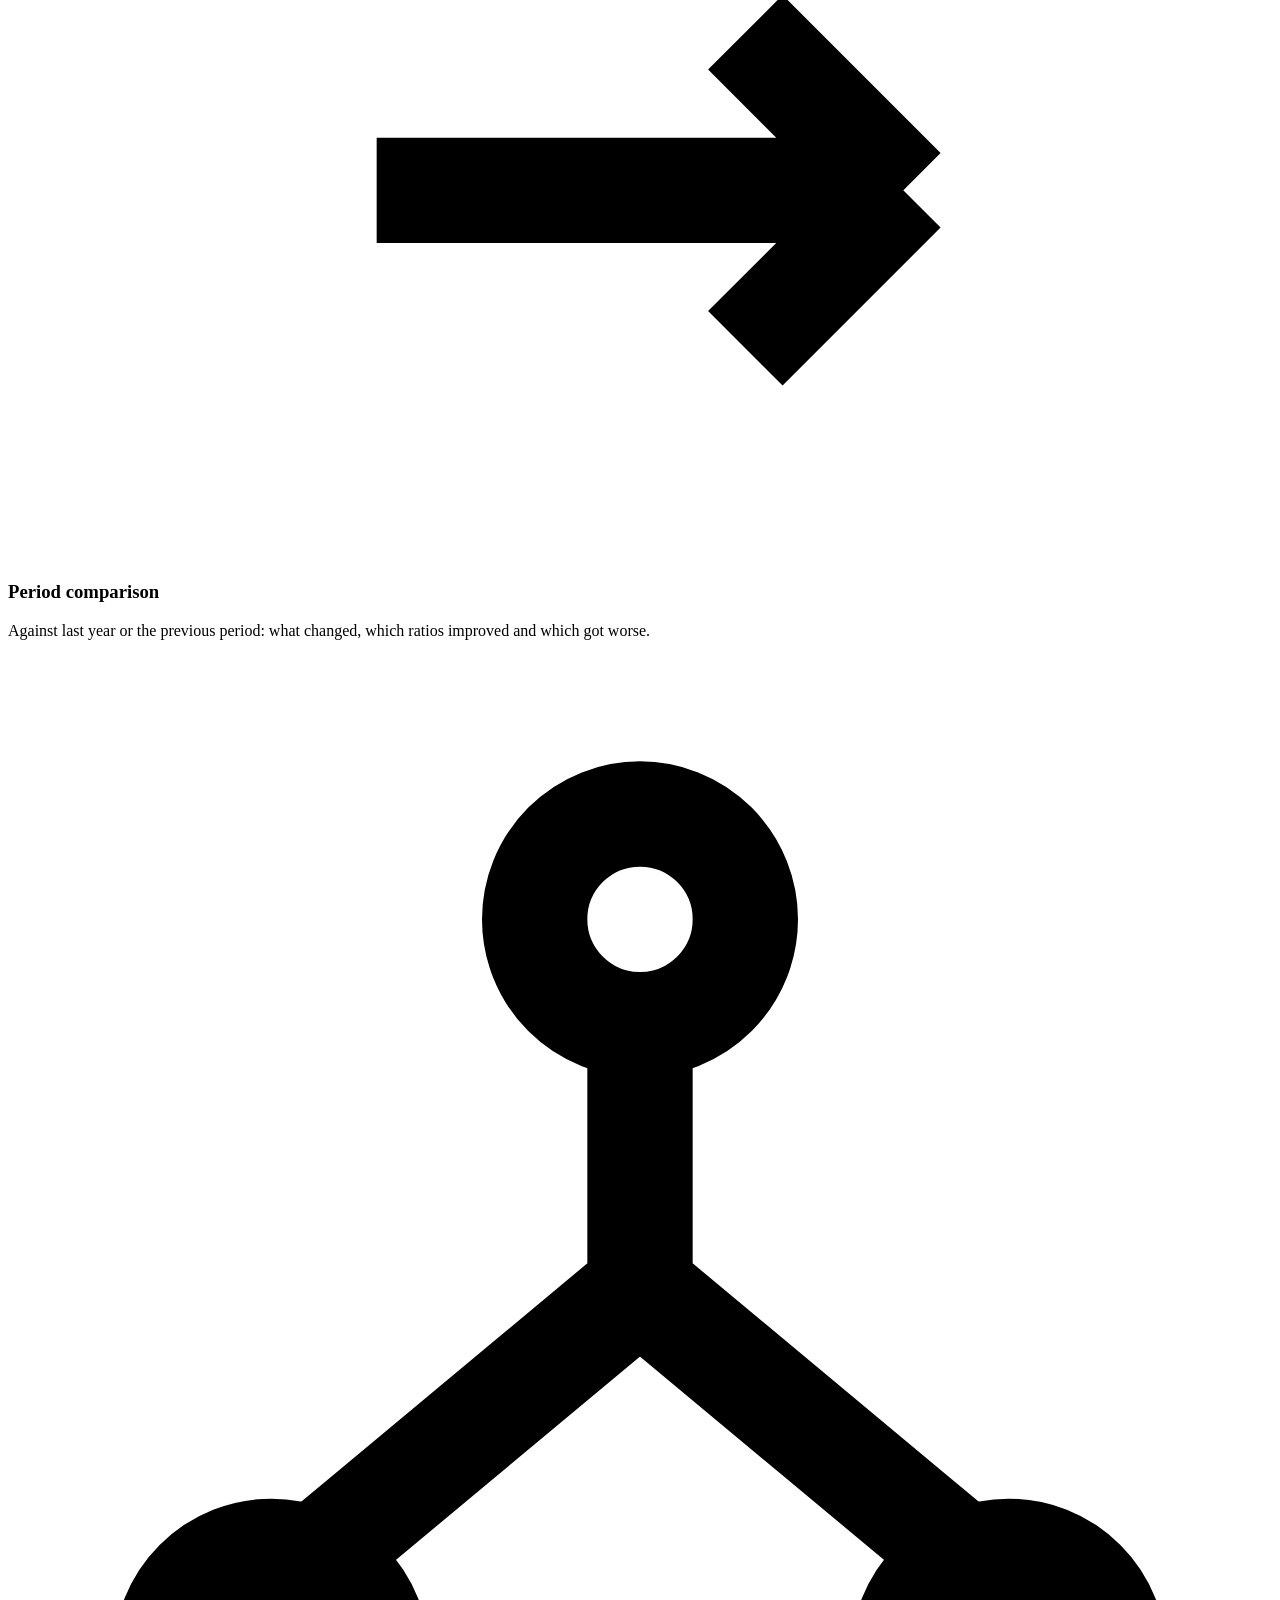
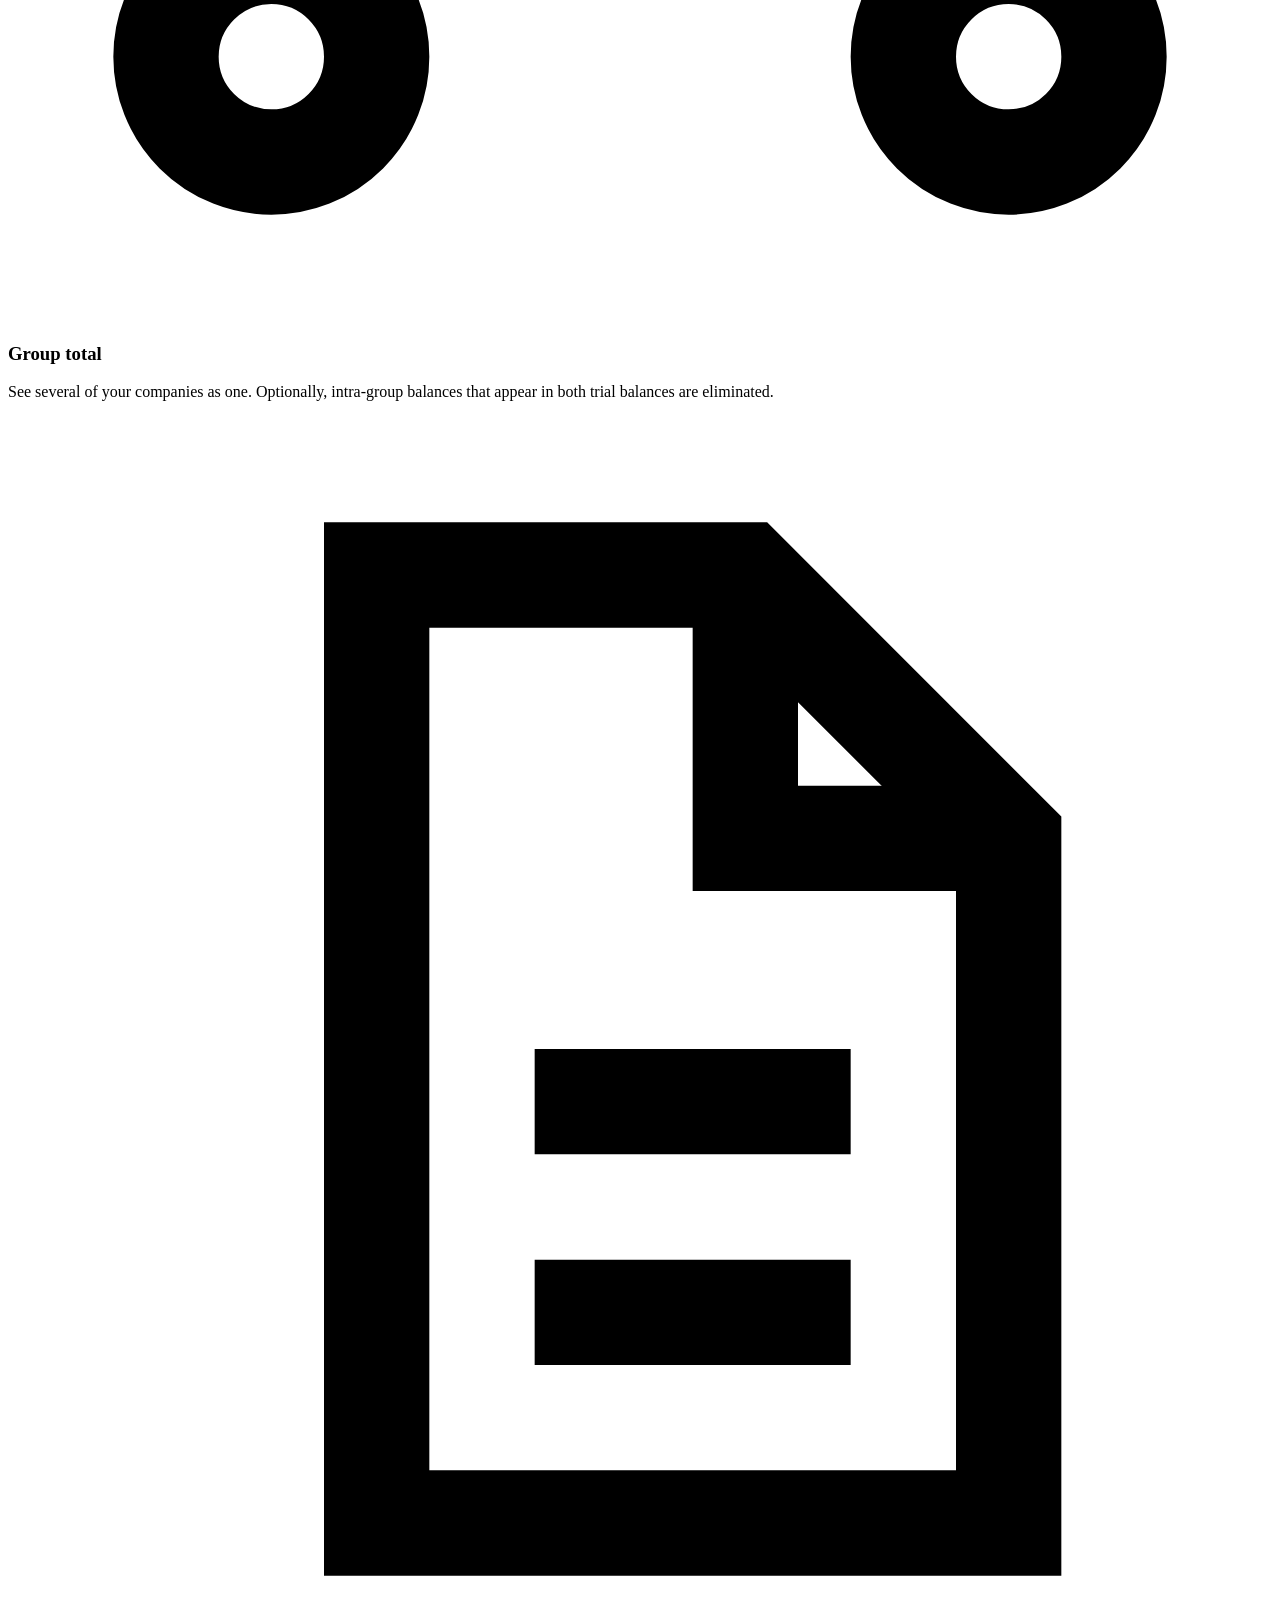
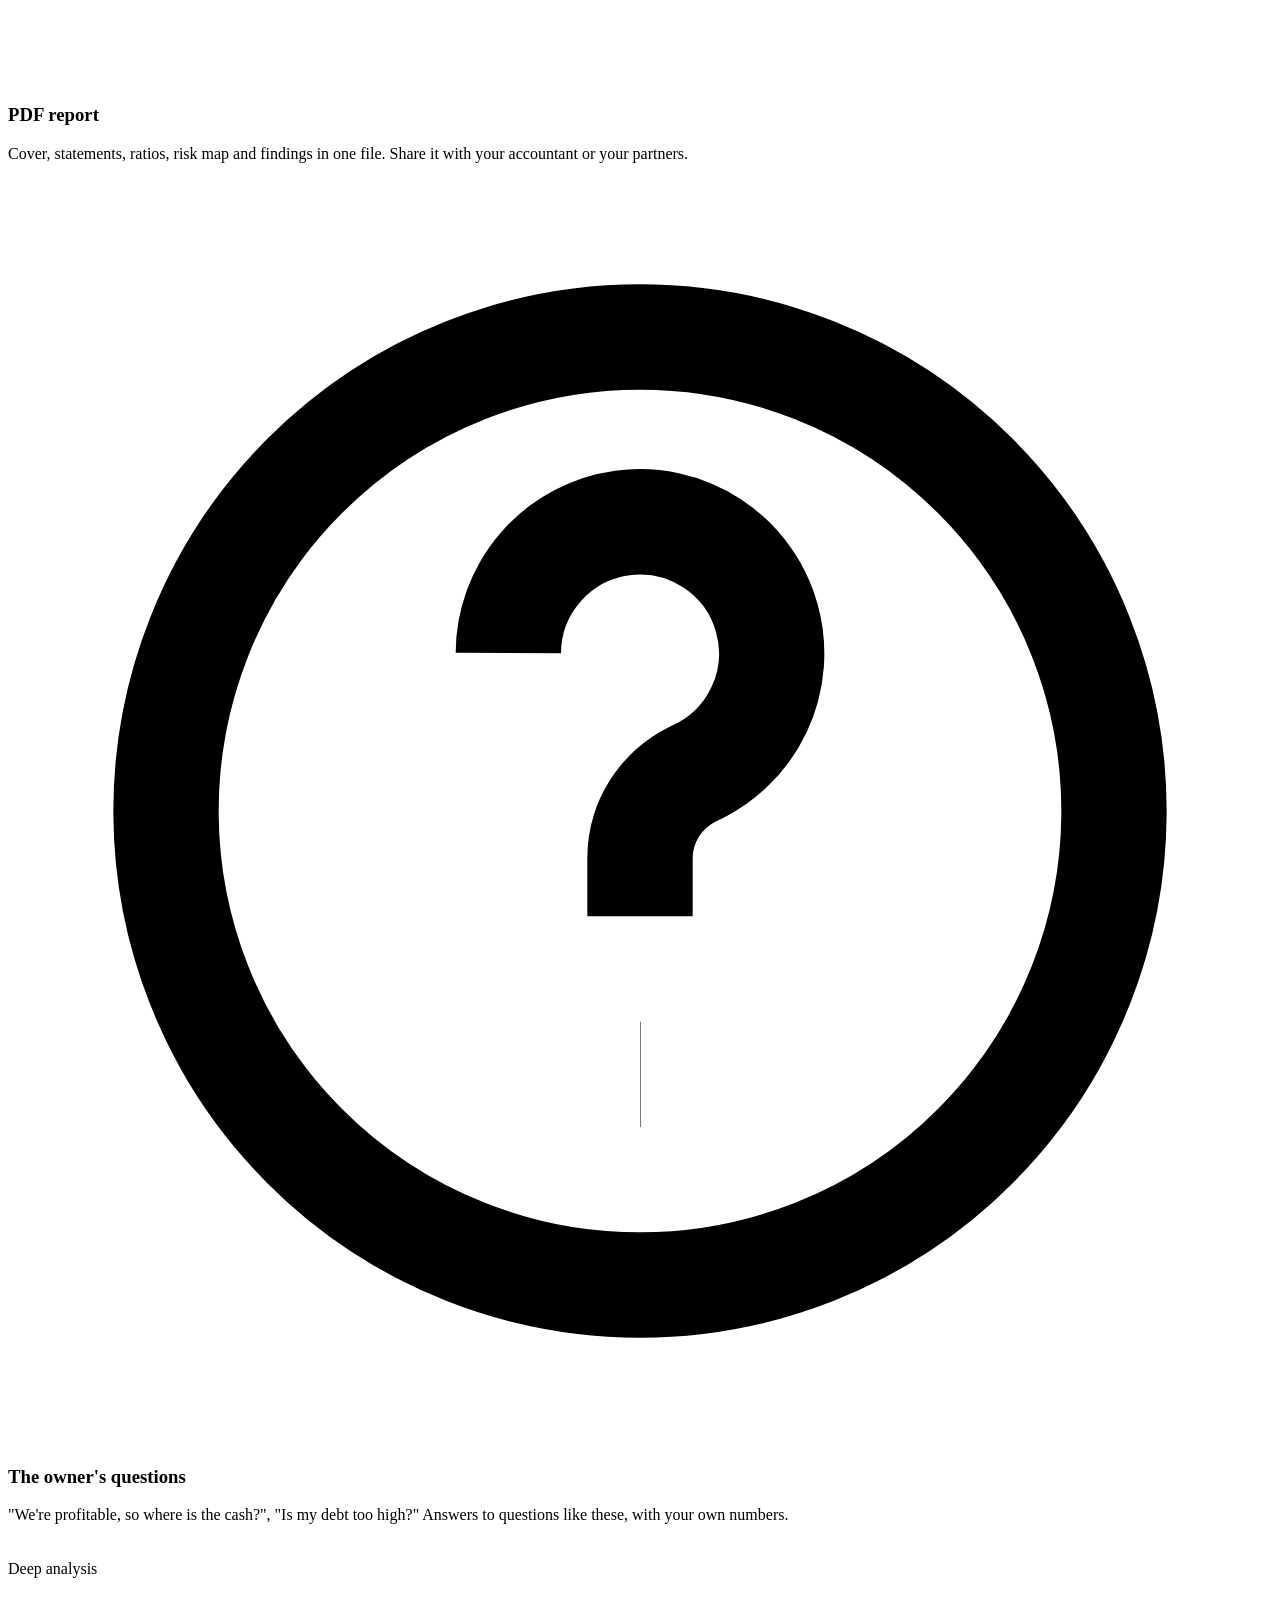
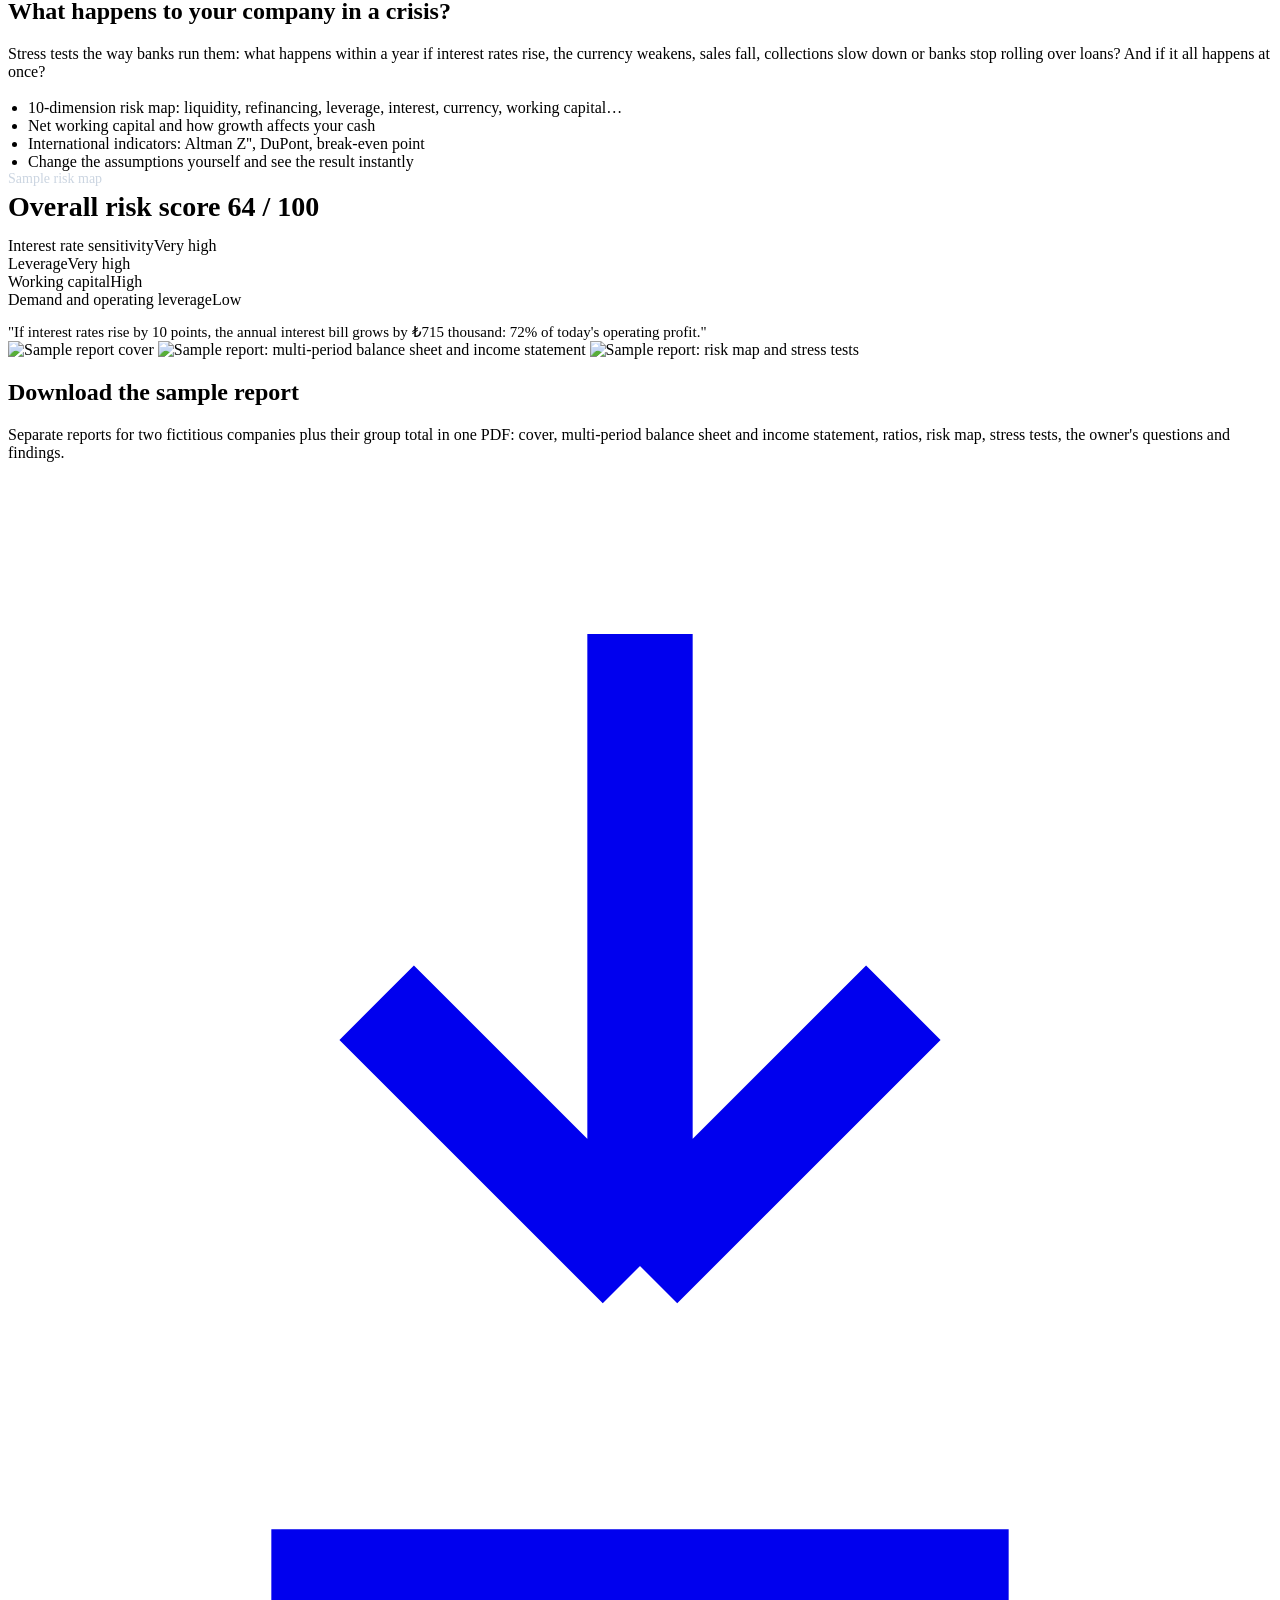
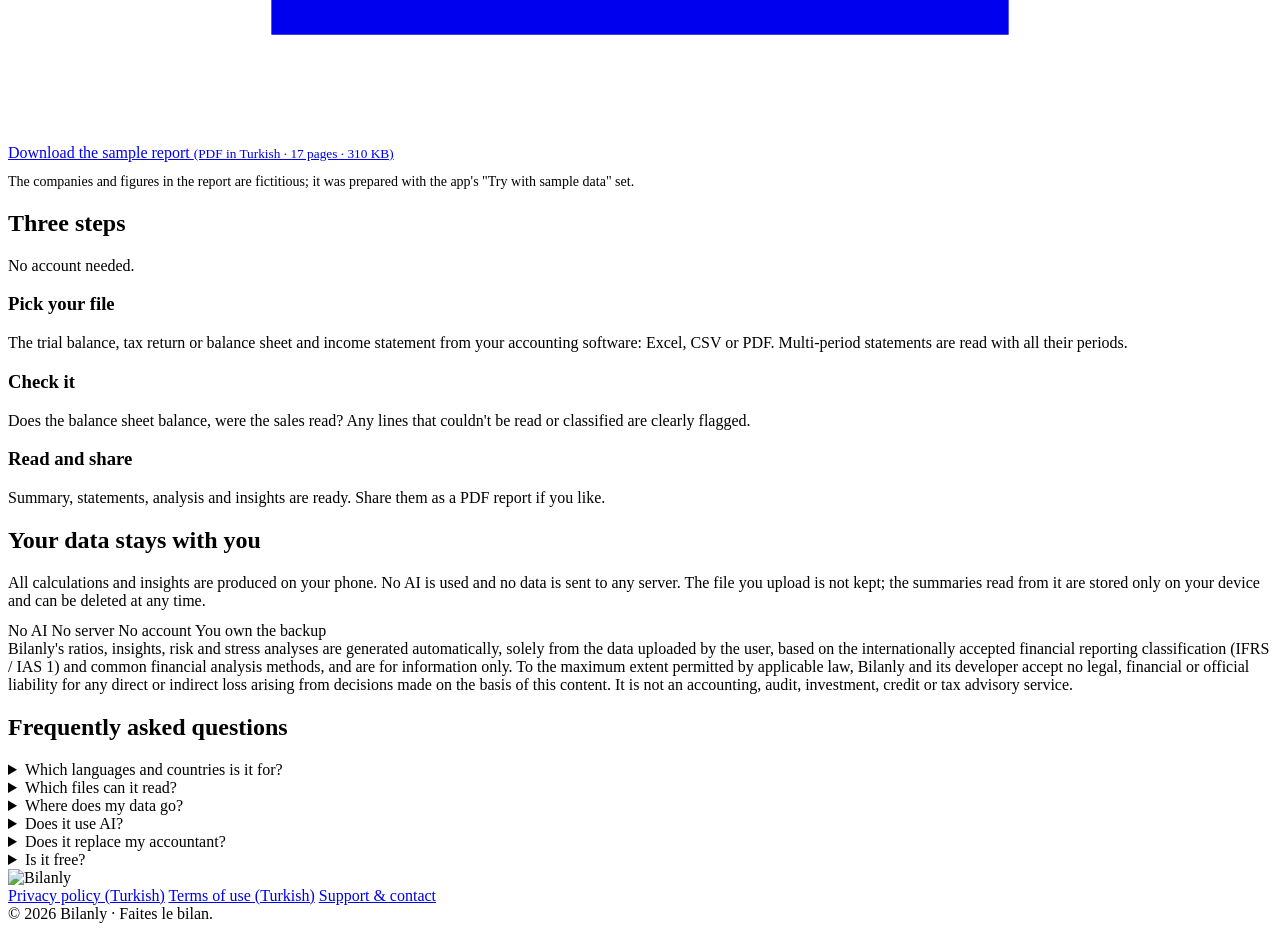
==== commit a04c455d: "Destek ve iletişim sayfası (TR/EN/FR), altlıklarda bağlantı Co-Authored-By: Claude Opus 5.5 <noreply" ====
--- a/public/en/index.html
+++ b/public/en/index.html
@@ -222,6 +222,7 @@
     <nav>
       <a href="/gizlilik/" hreflang="tr">Privacy policy (Turkish)</a>
       <a href="/kosullar/" hreflang="tr">Terms of use (Turkish)</a>
+      <a href="/en/support/">Support &amp; contact</a>
     </nav>
     <span>© 2026 Bilanly · Faites le bilan.</span>
   </div>
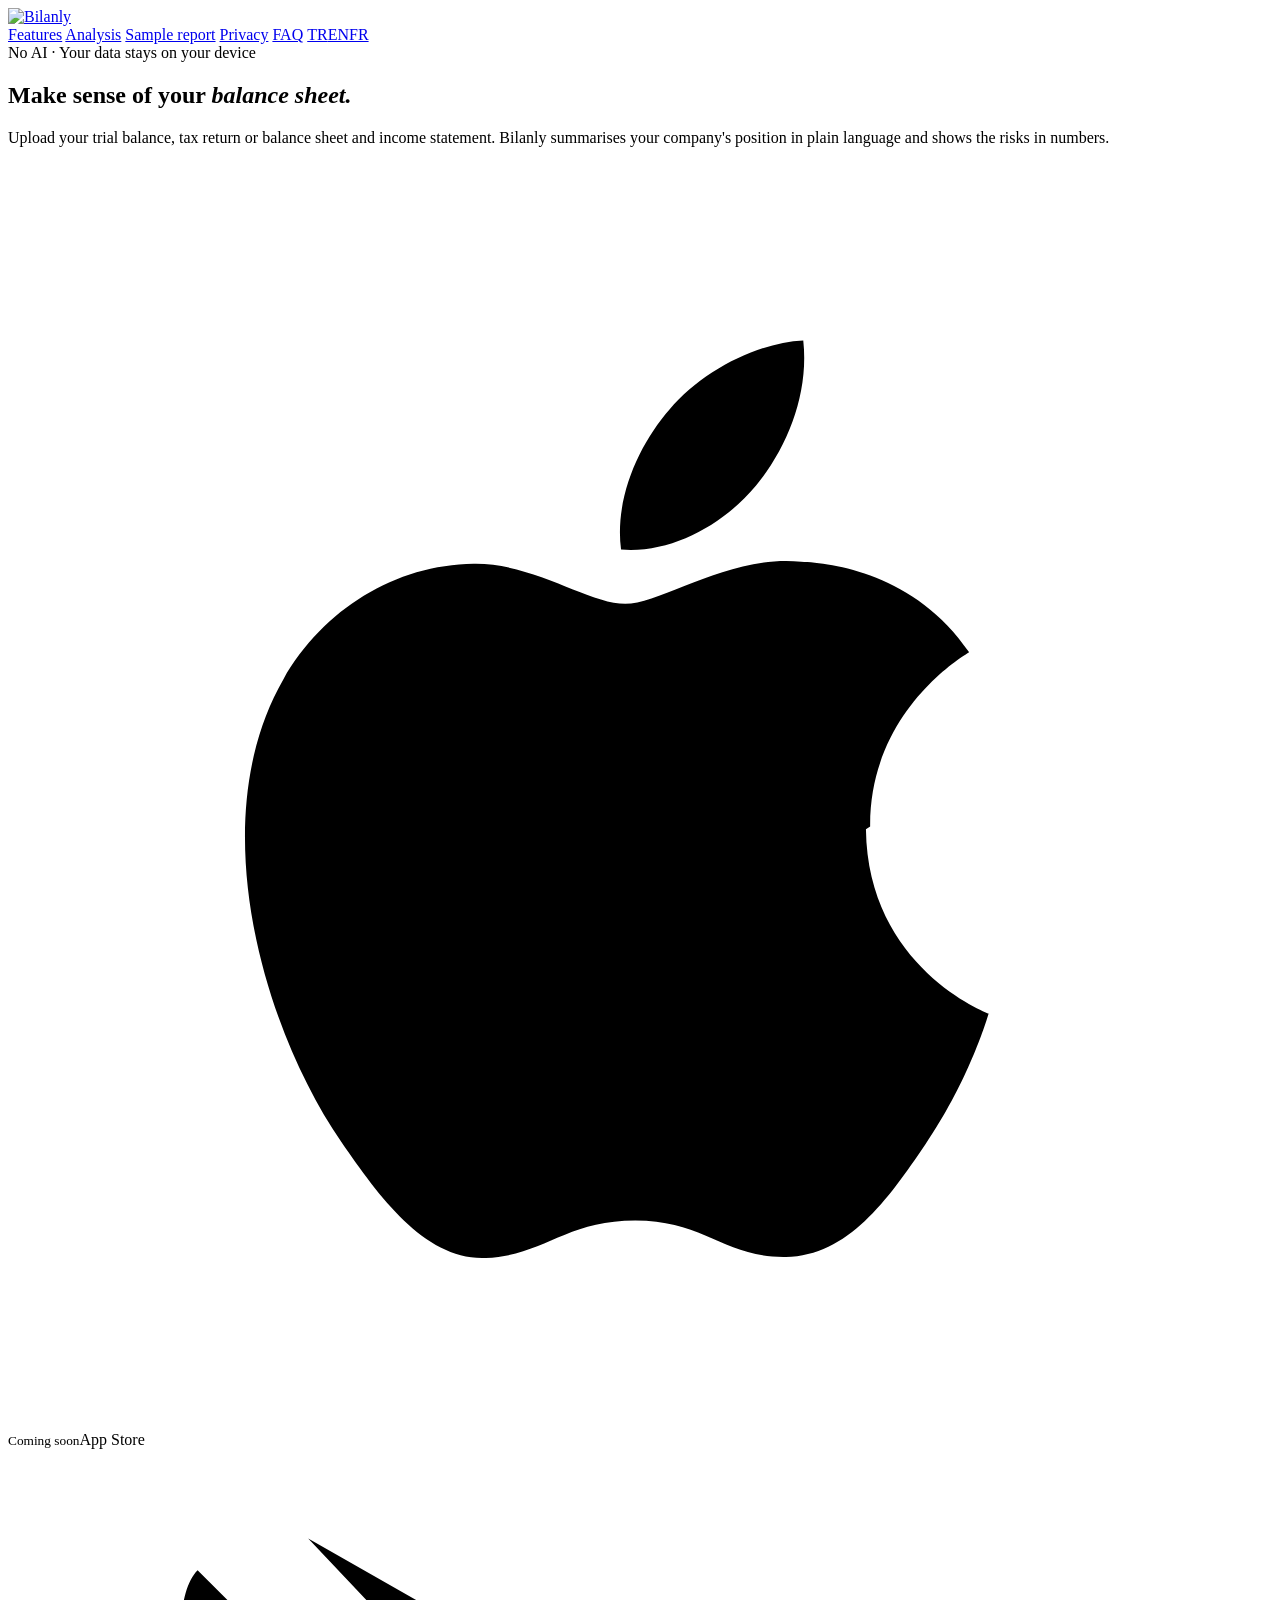
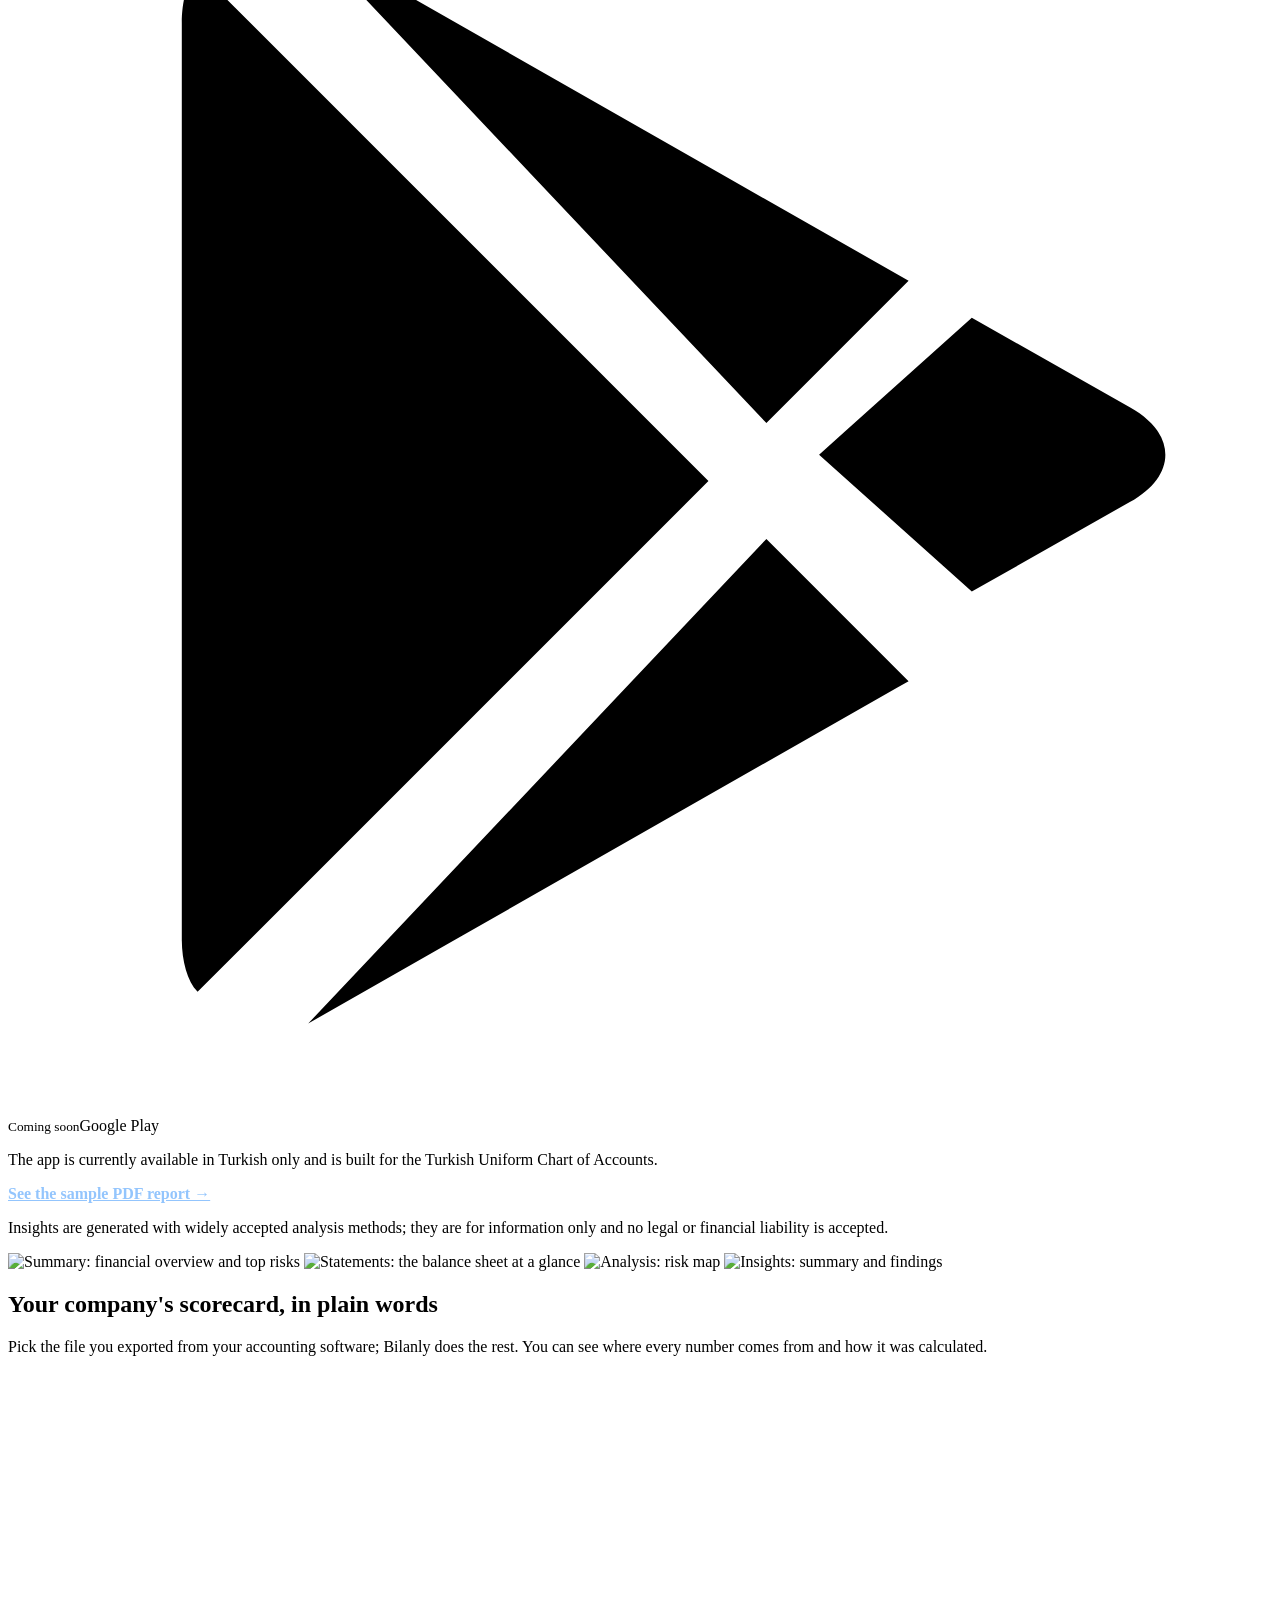
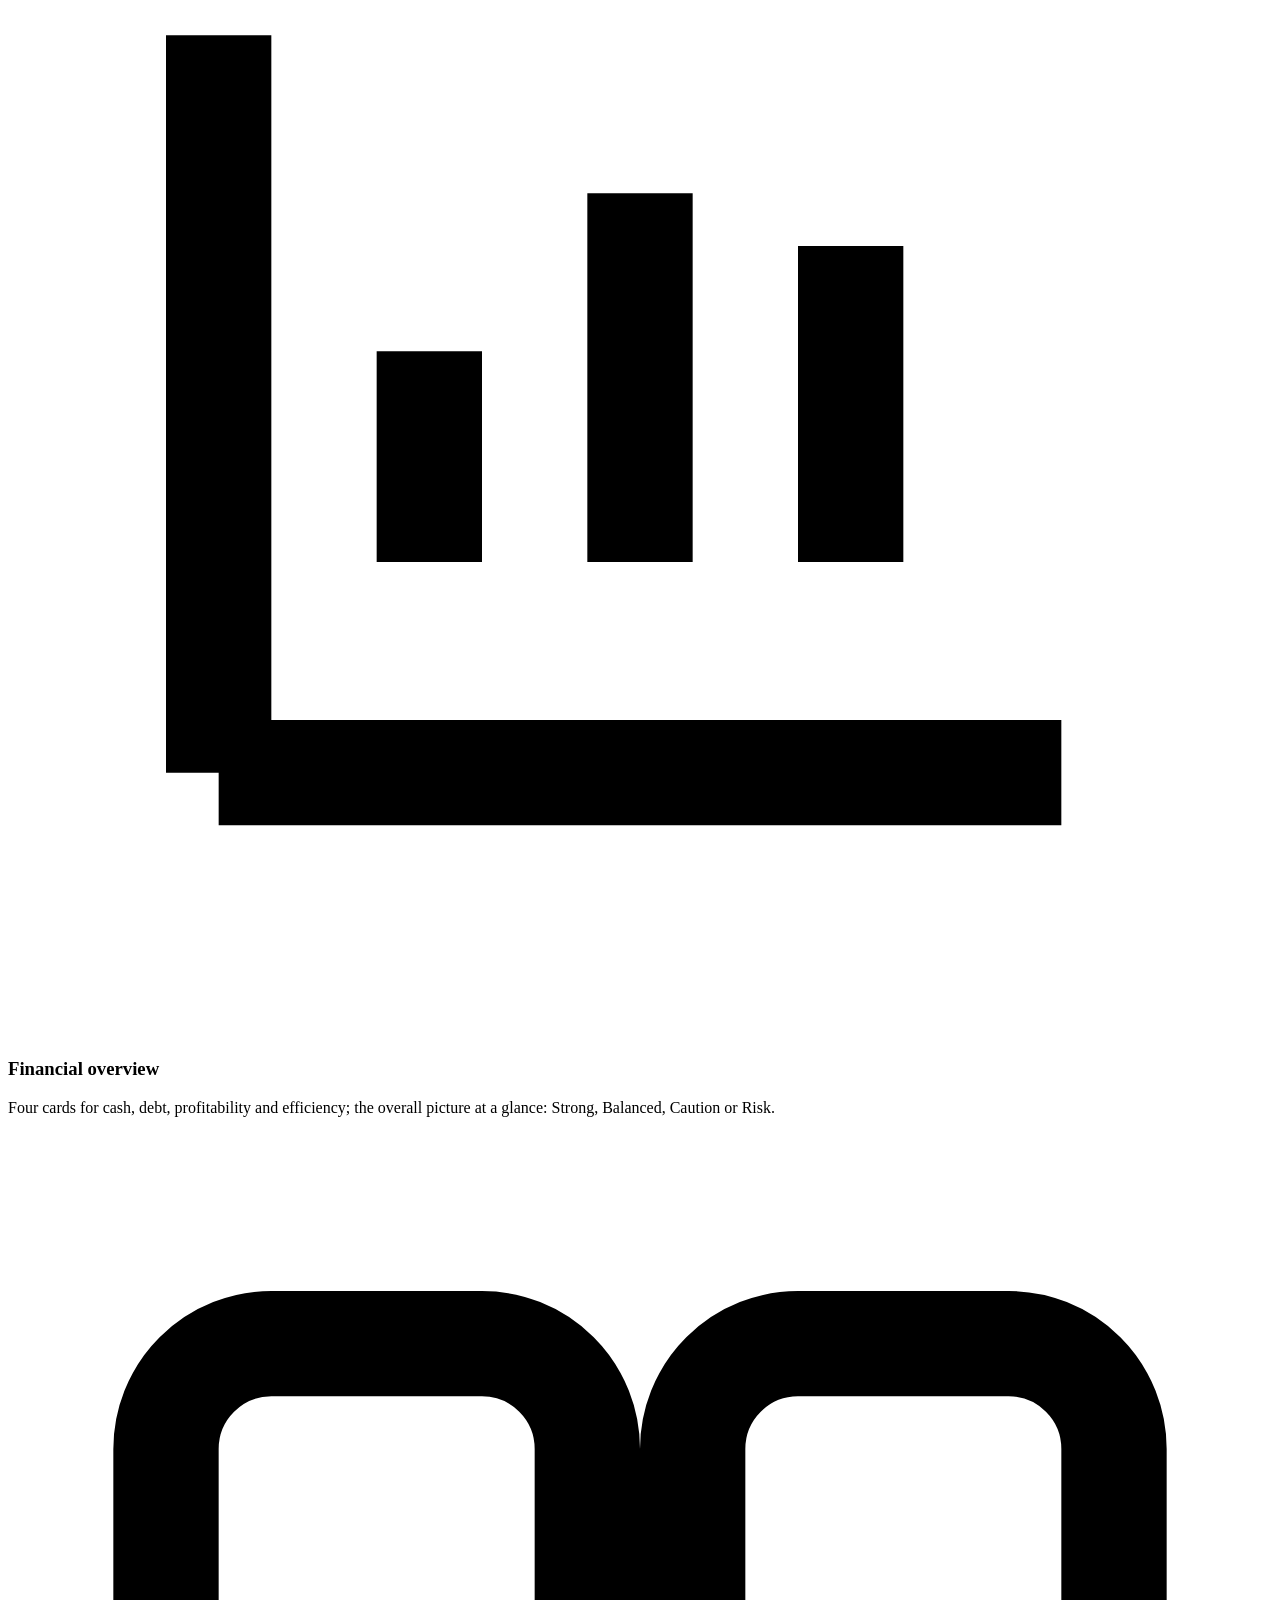
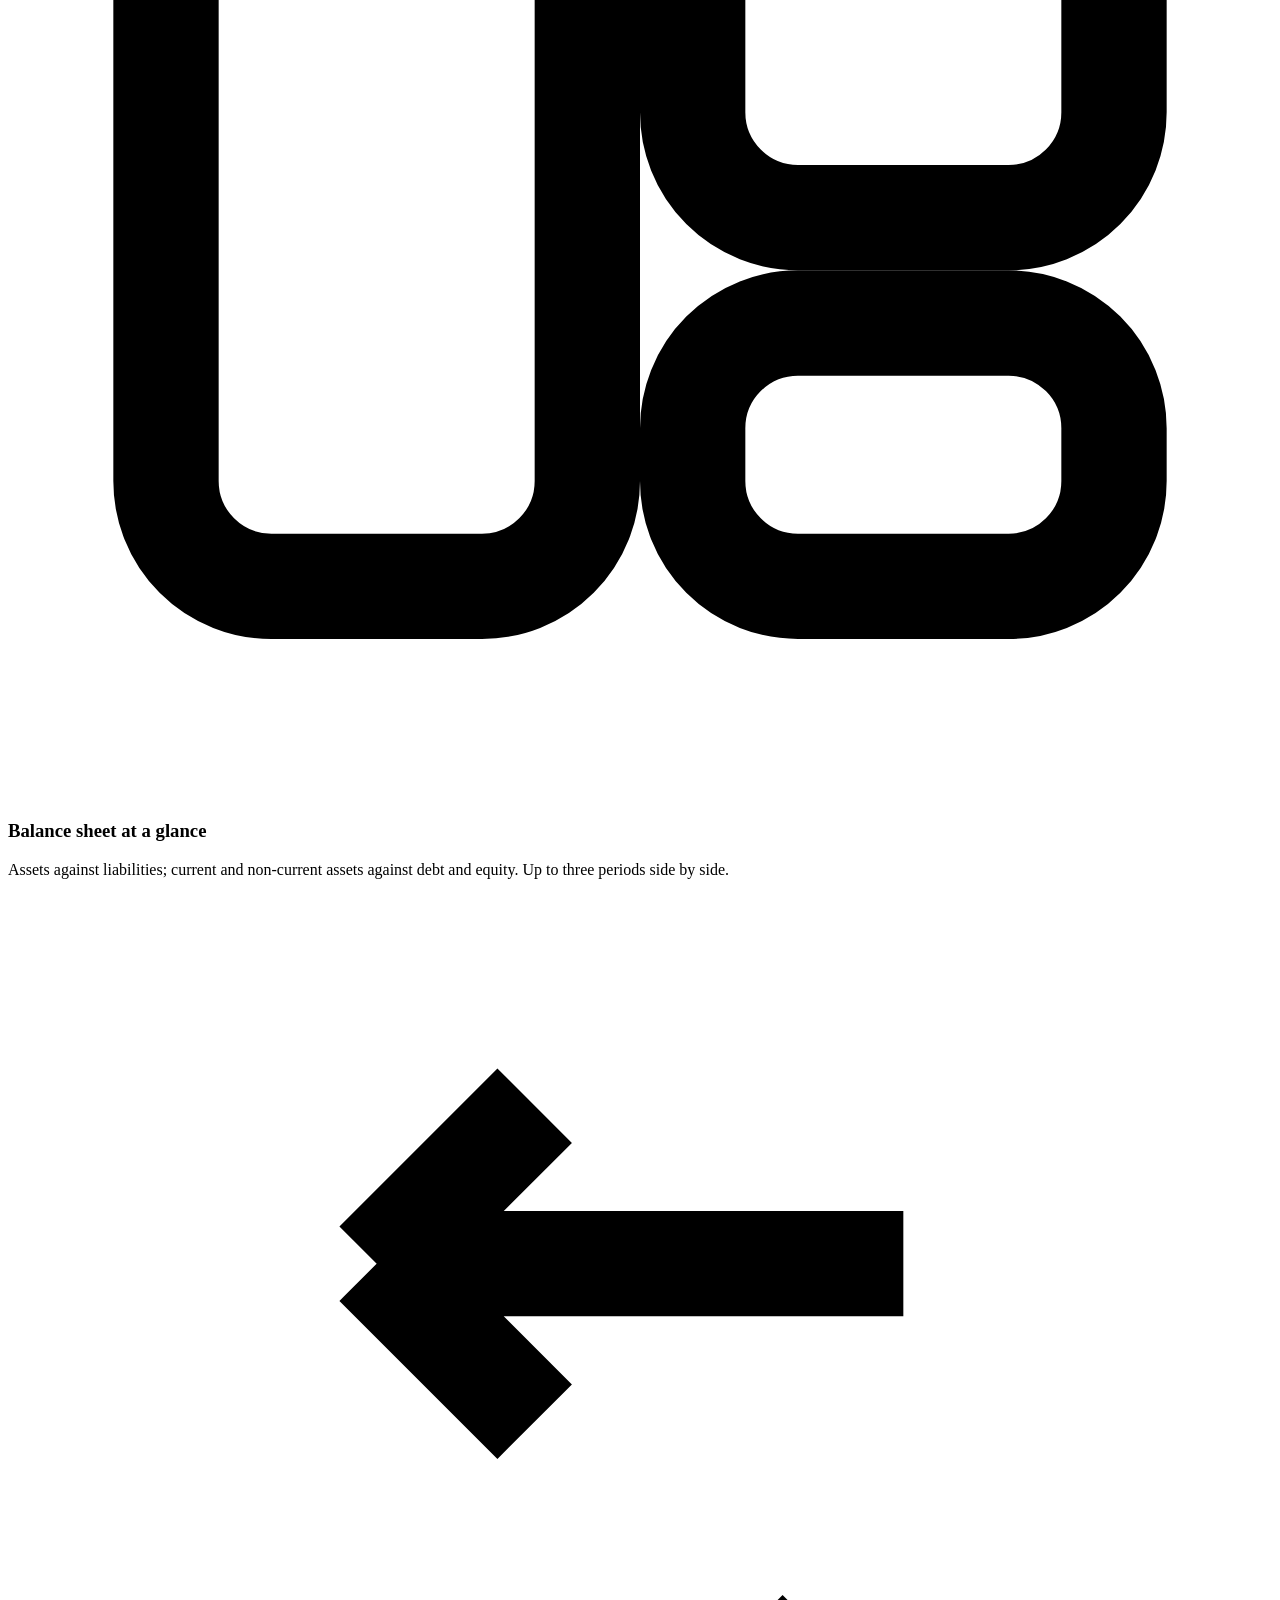
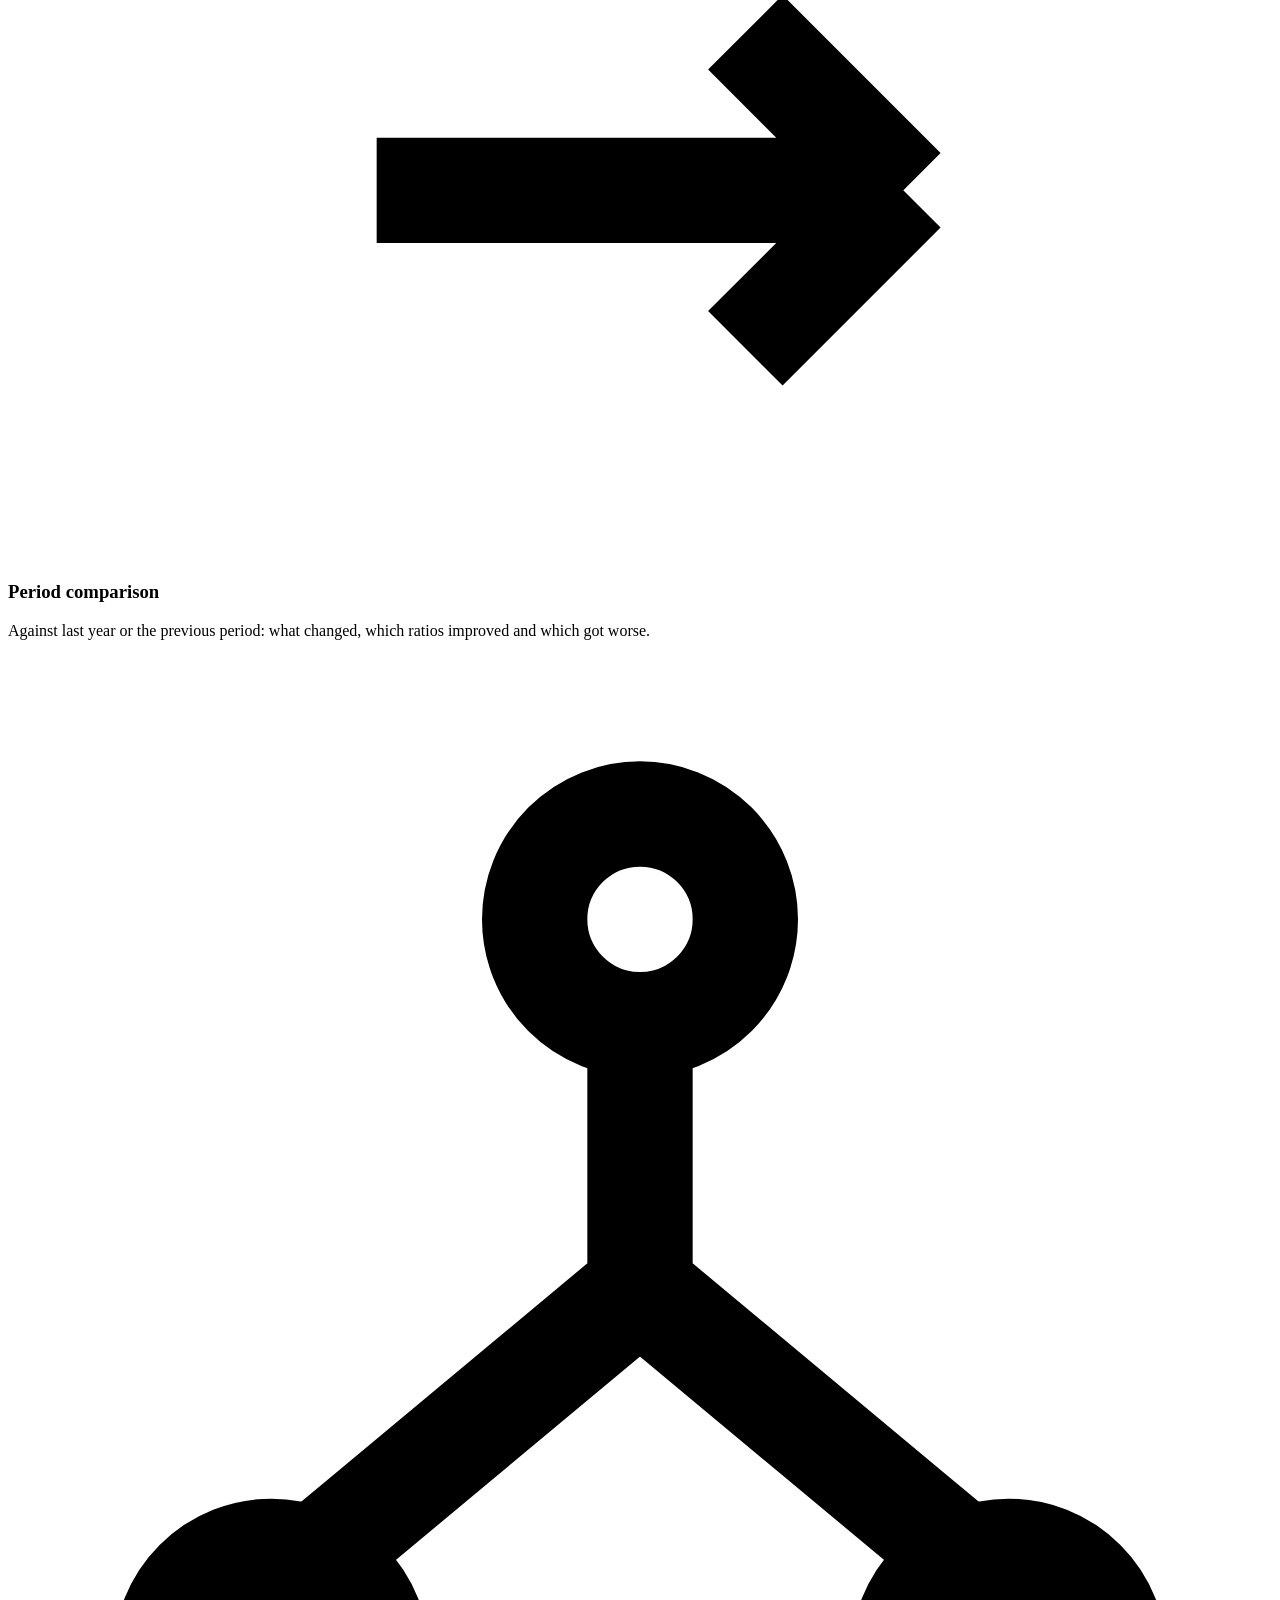
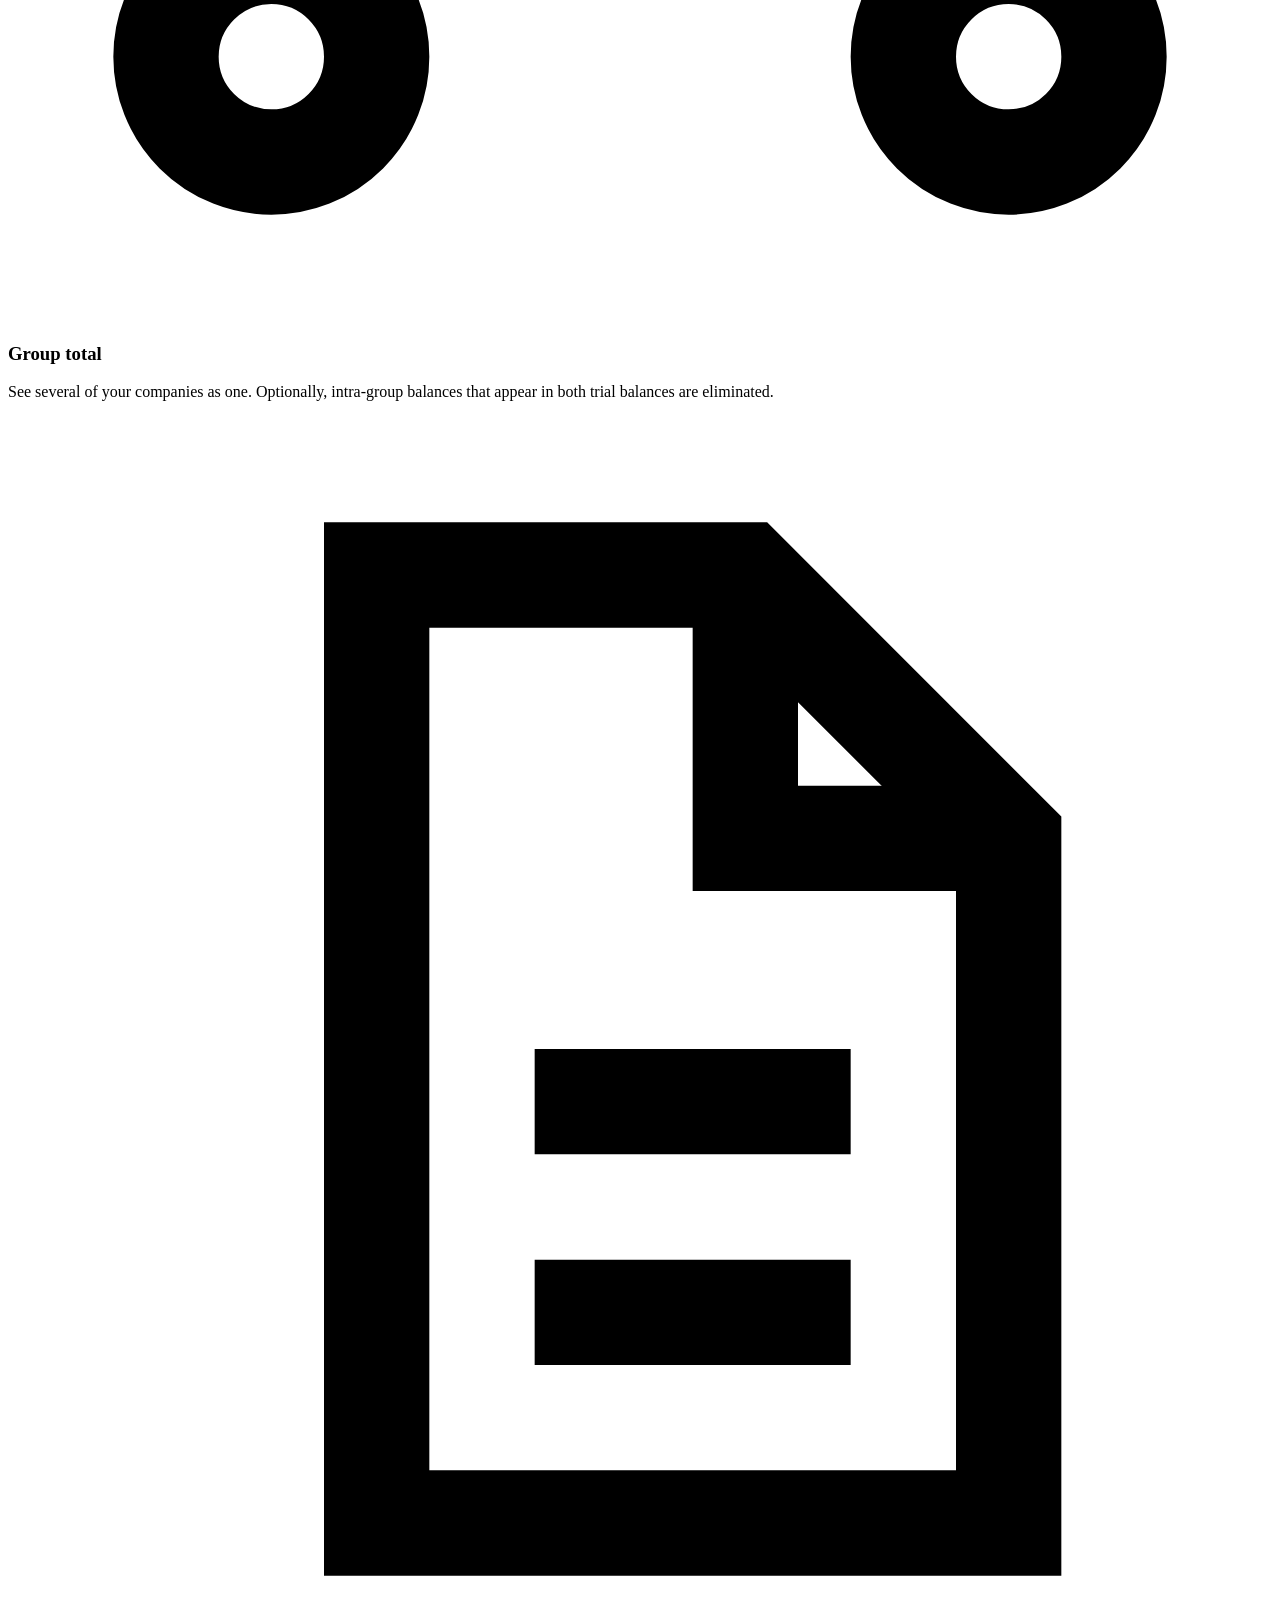
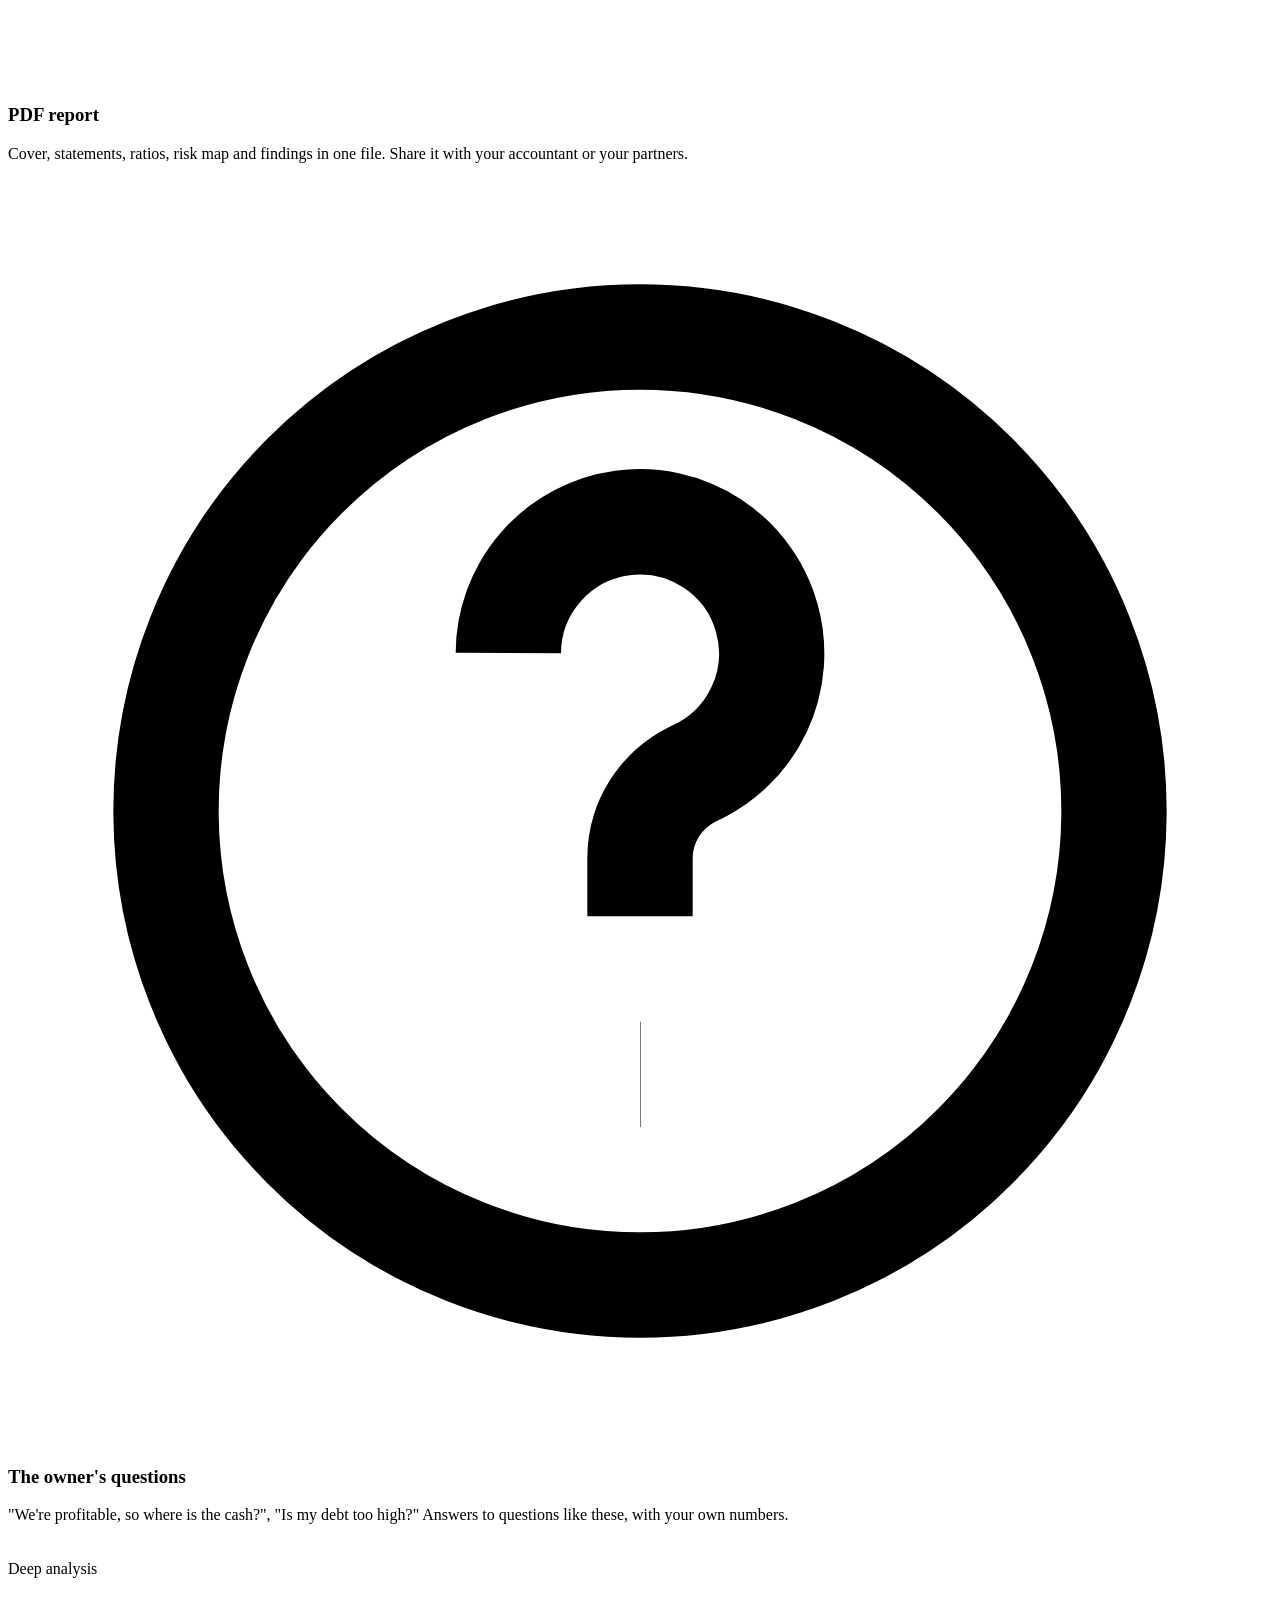
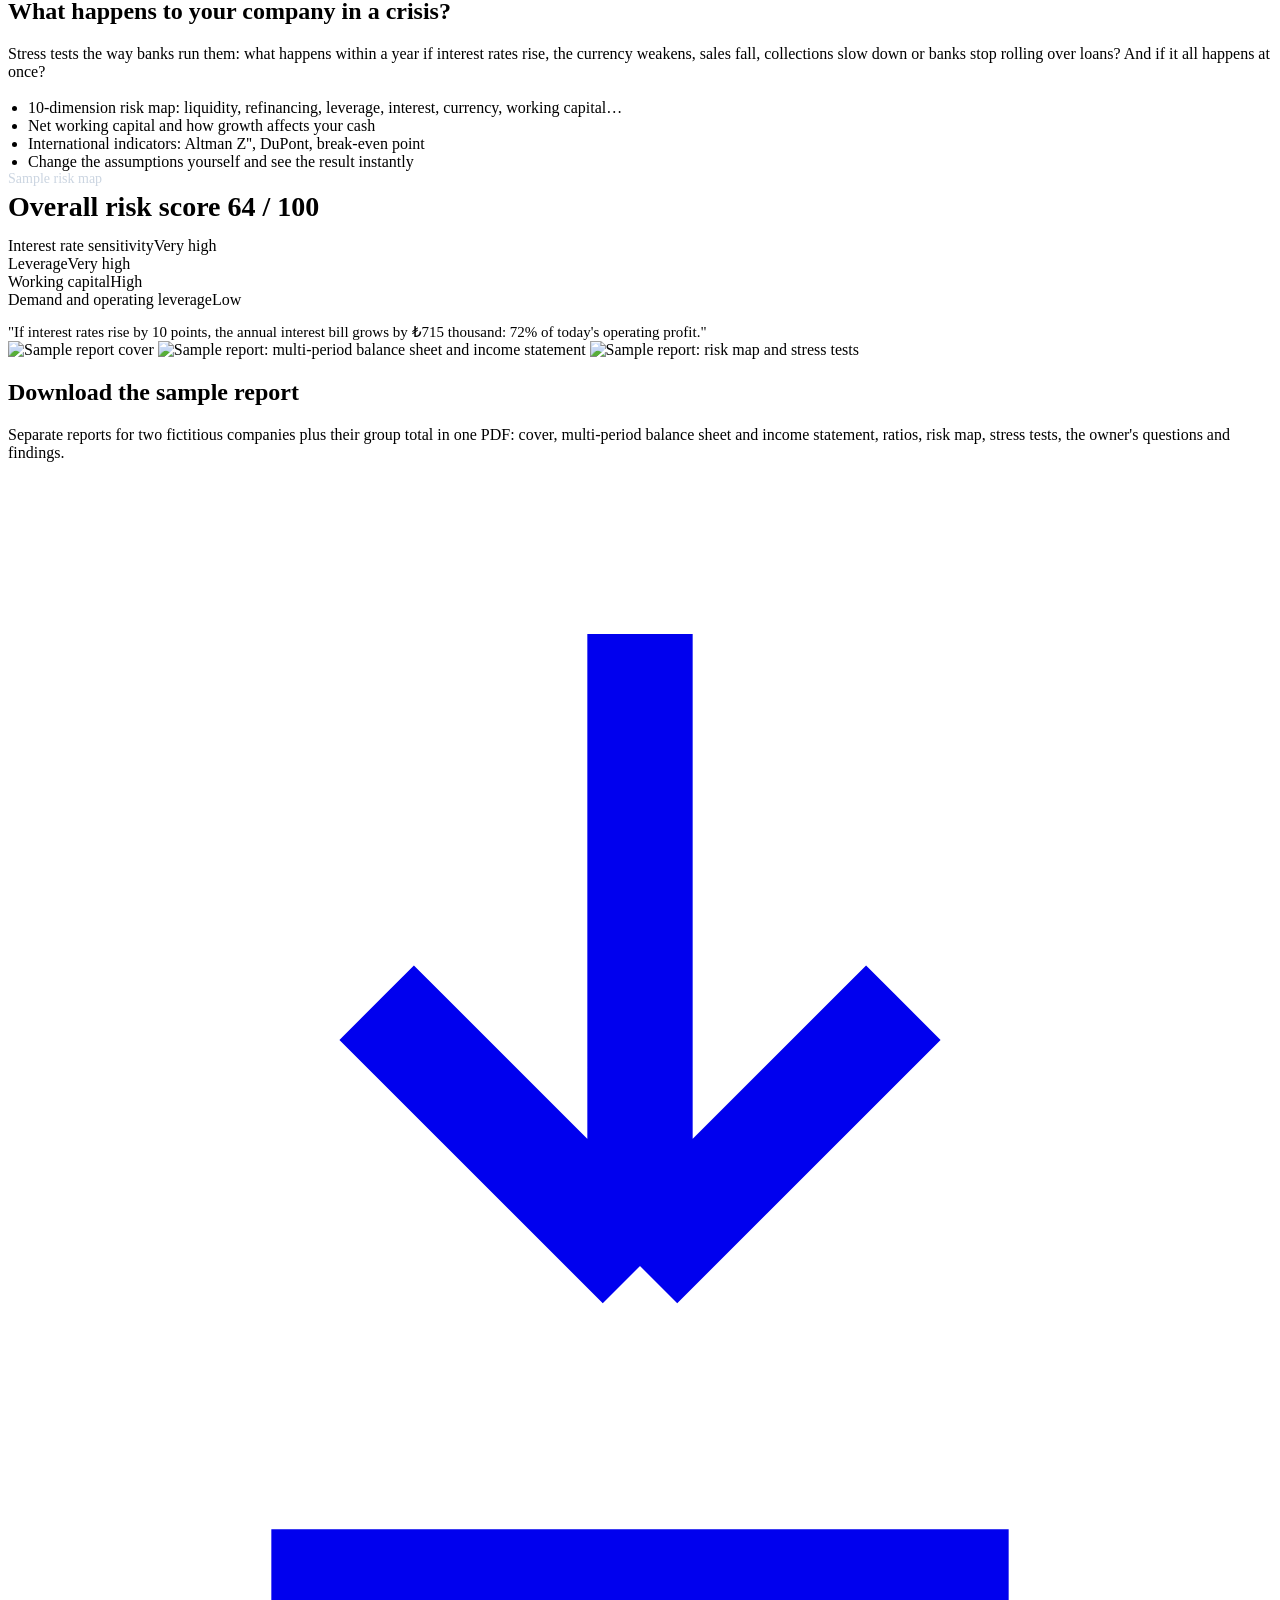
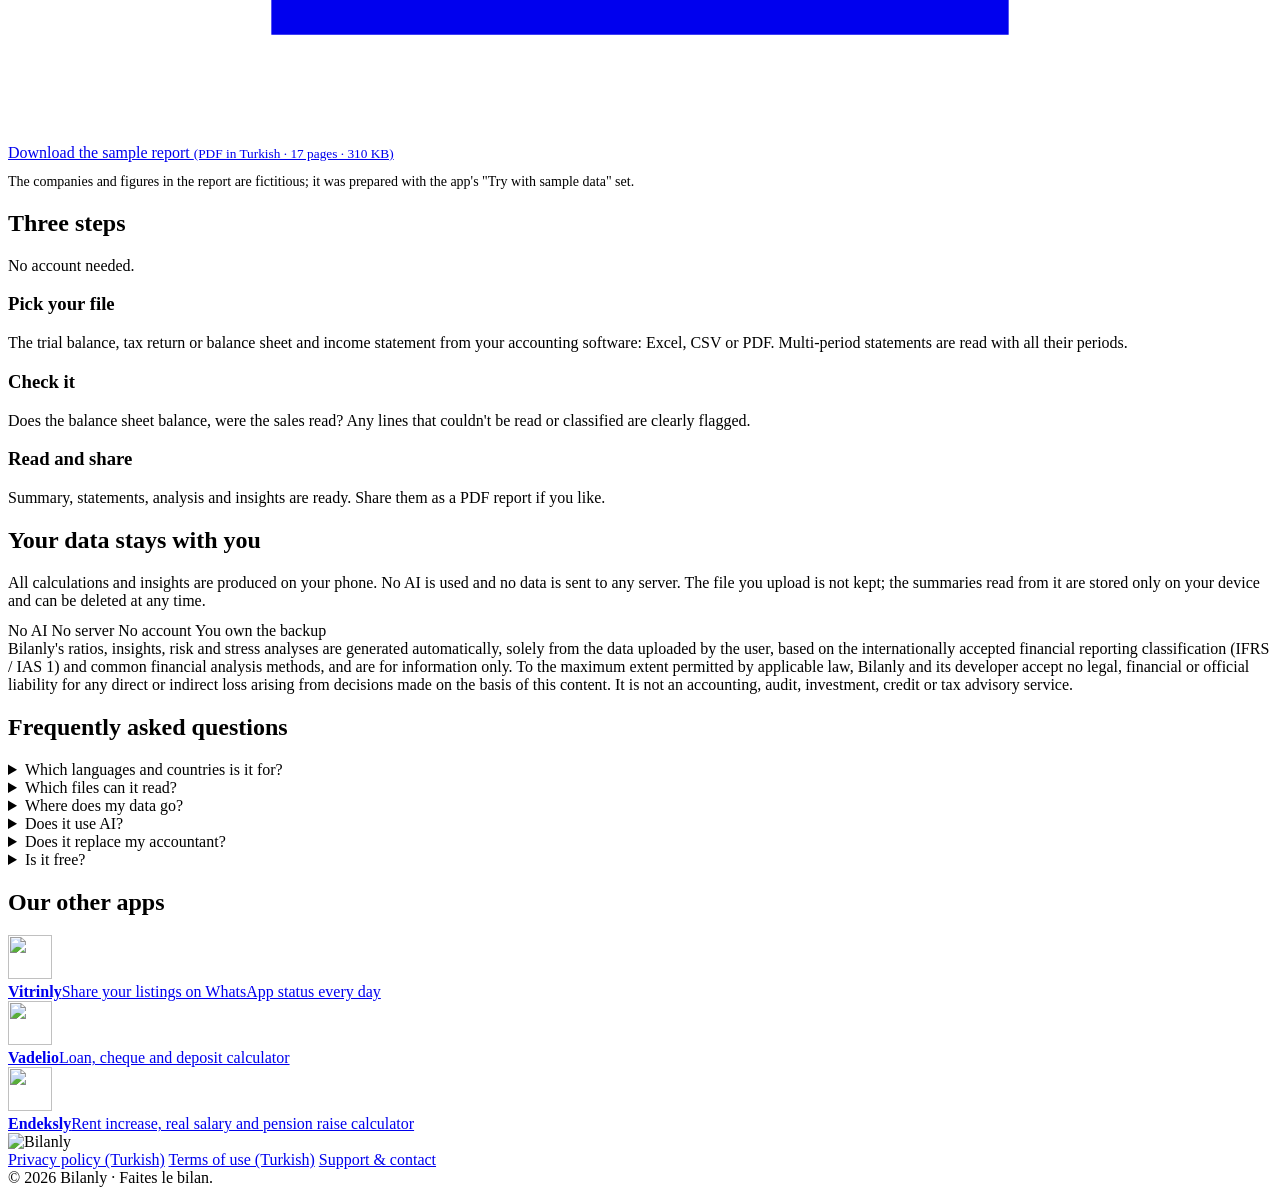
==== commit 0cb452db: "Kardeş uygulamalar: 'Diğer uygulamalarımız' bölümüne Endeksly / dört site ortak Co-Authored-By: Clau" ====
--- a/public/en/index.html
+++ b/public/en/index.html
@@ -216,6 +216,17 @@
 </section>
 </main>
 
+<aside class="diger">
+  <div class="wrap">
+    <h2>Our other apps</h2>
+    <div class="uygulamalar">
+      <a class="uyg" href="https://vitrinly.app/" target="_blank" rel="noopener"><img src="/apps/vitrinly.png" alt="" width="44" height="44"><div><b>Vitrinly</b><span>Share your listings on WhatsApp status every day</span></div></a>
+      <a class="uyg" href="https://vadelio.com.tr/" target="_blank" rel="noopener"><img src="/apps/vadelio.png" alt="" width="44" height="44"><div><b>Vadelio</b><span>Loan, cheque and deposit calculator</span></div></a>
+      <a class="uyg" href="https://endeksly.com/" target="_blank" rel="noopener"><img src="/apps/endeksly.png" alt="" width="44" height="44"><div><b>Endeksly</b><span>Rent increase, real salary and pension raise calculator</span></div></a>
+    </div>
+  </div>
+</aside>
+
 <footer>
   <div class="wrap">
     <img src="/wordmark-dark.svg" alt="Bilanly">
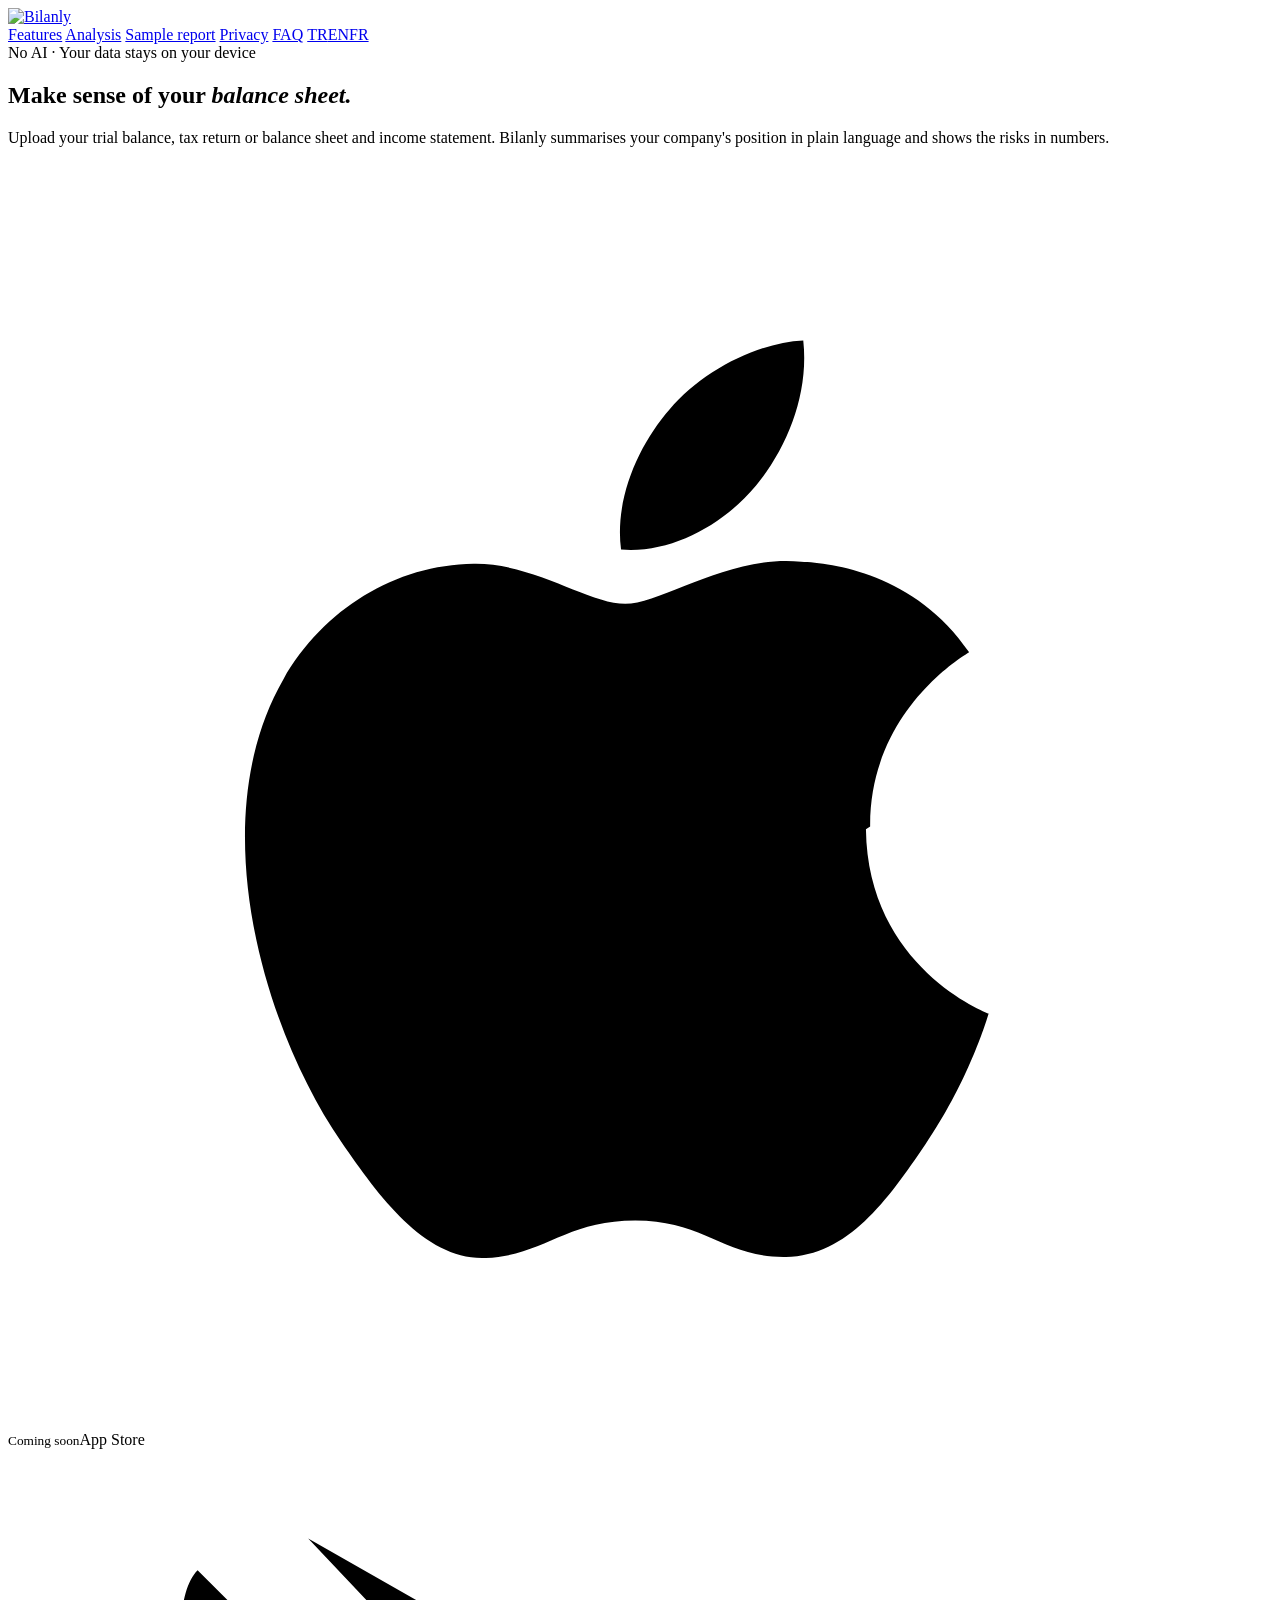
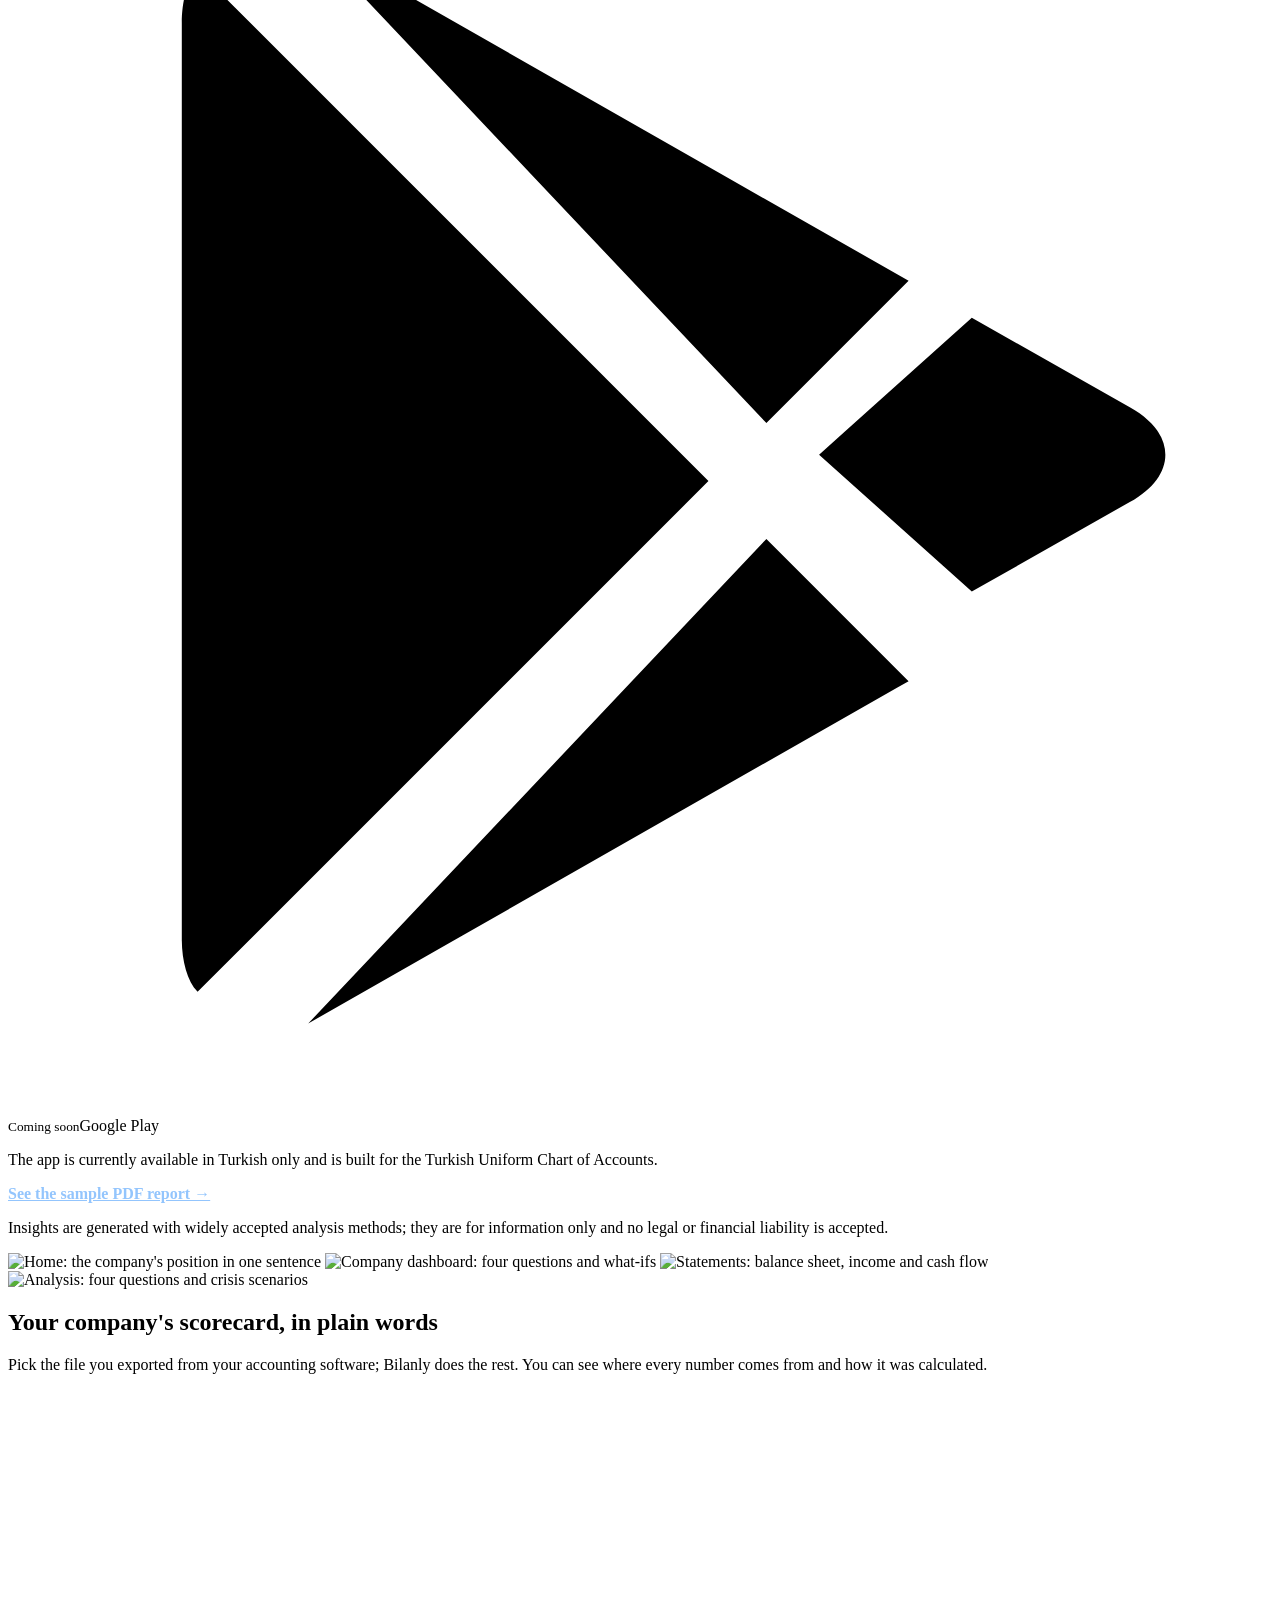
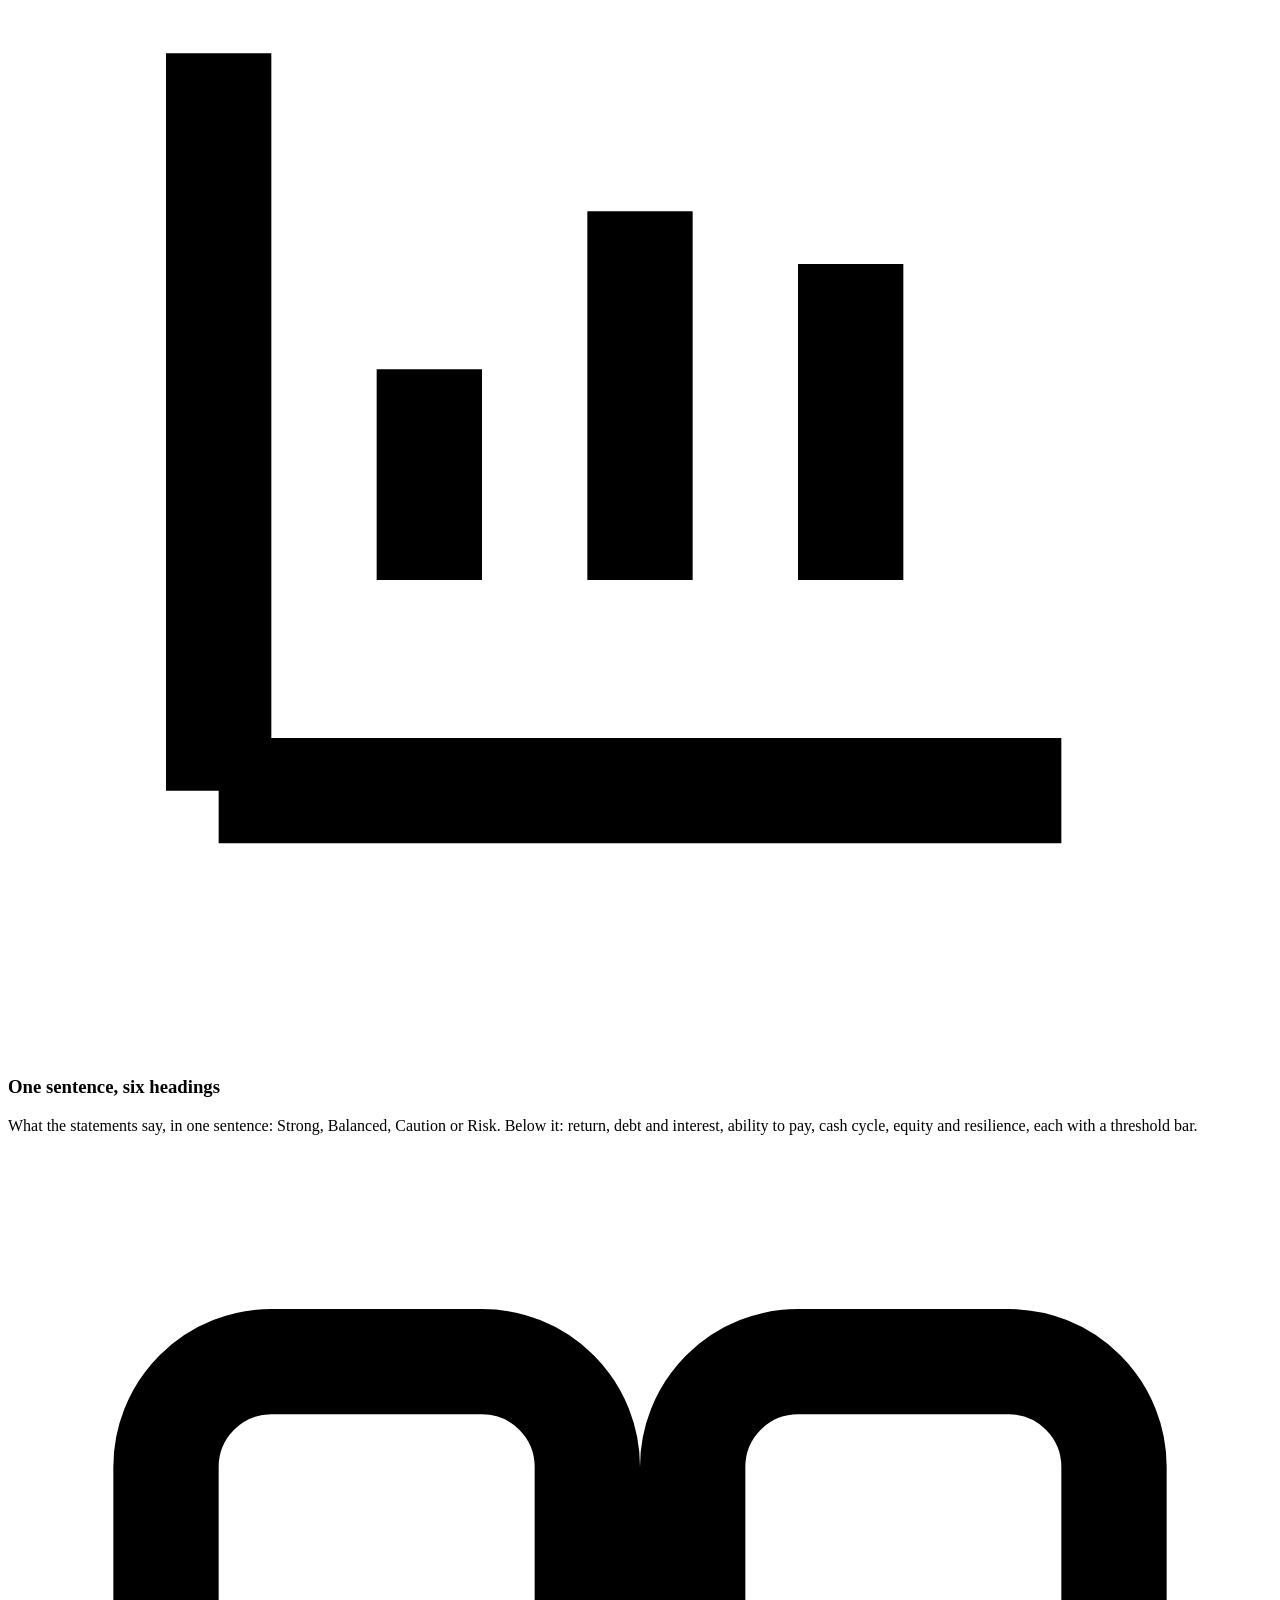
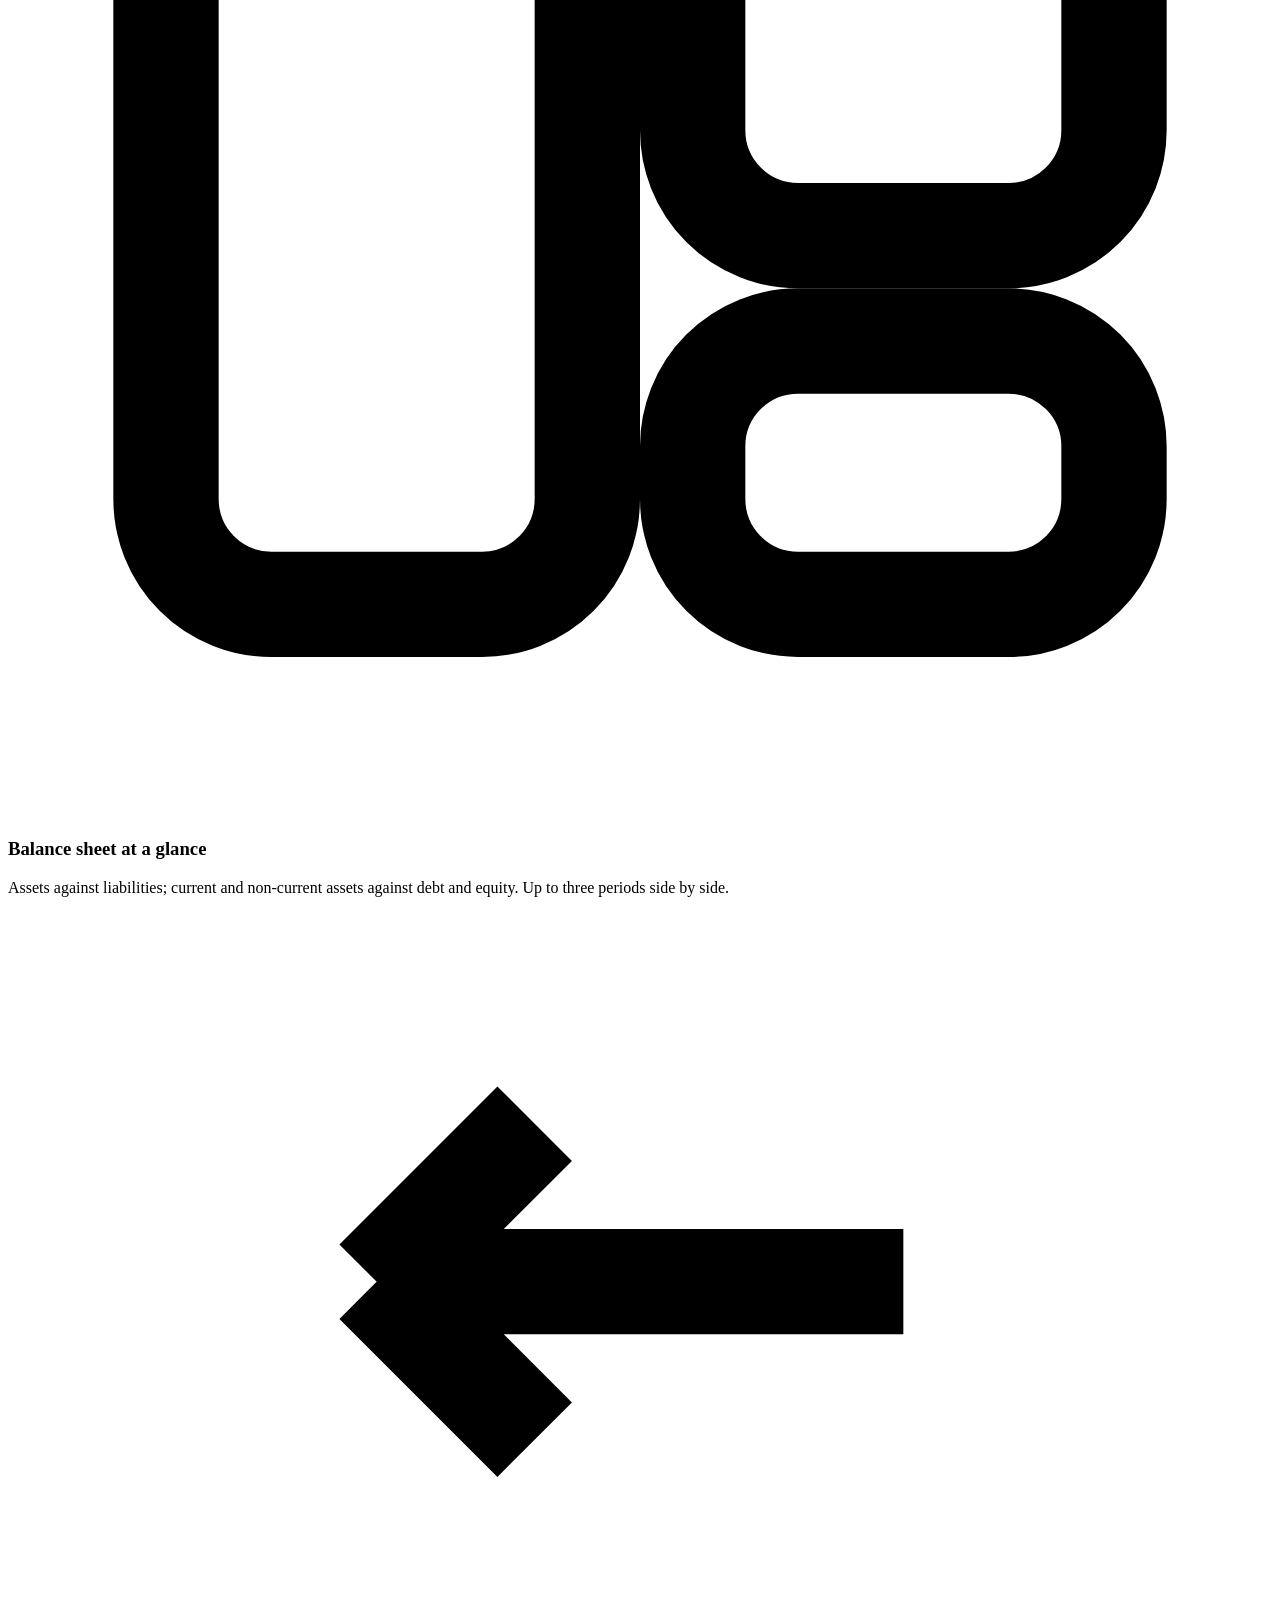
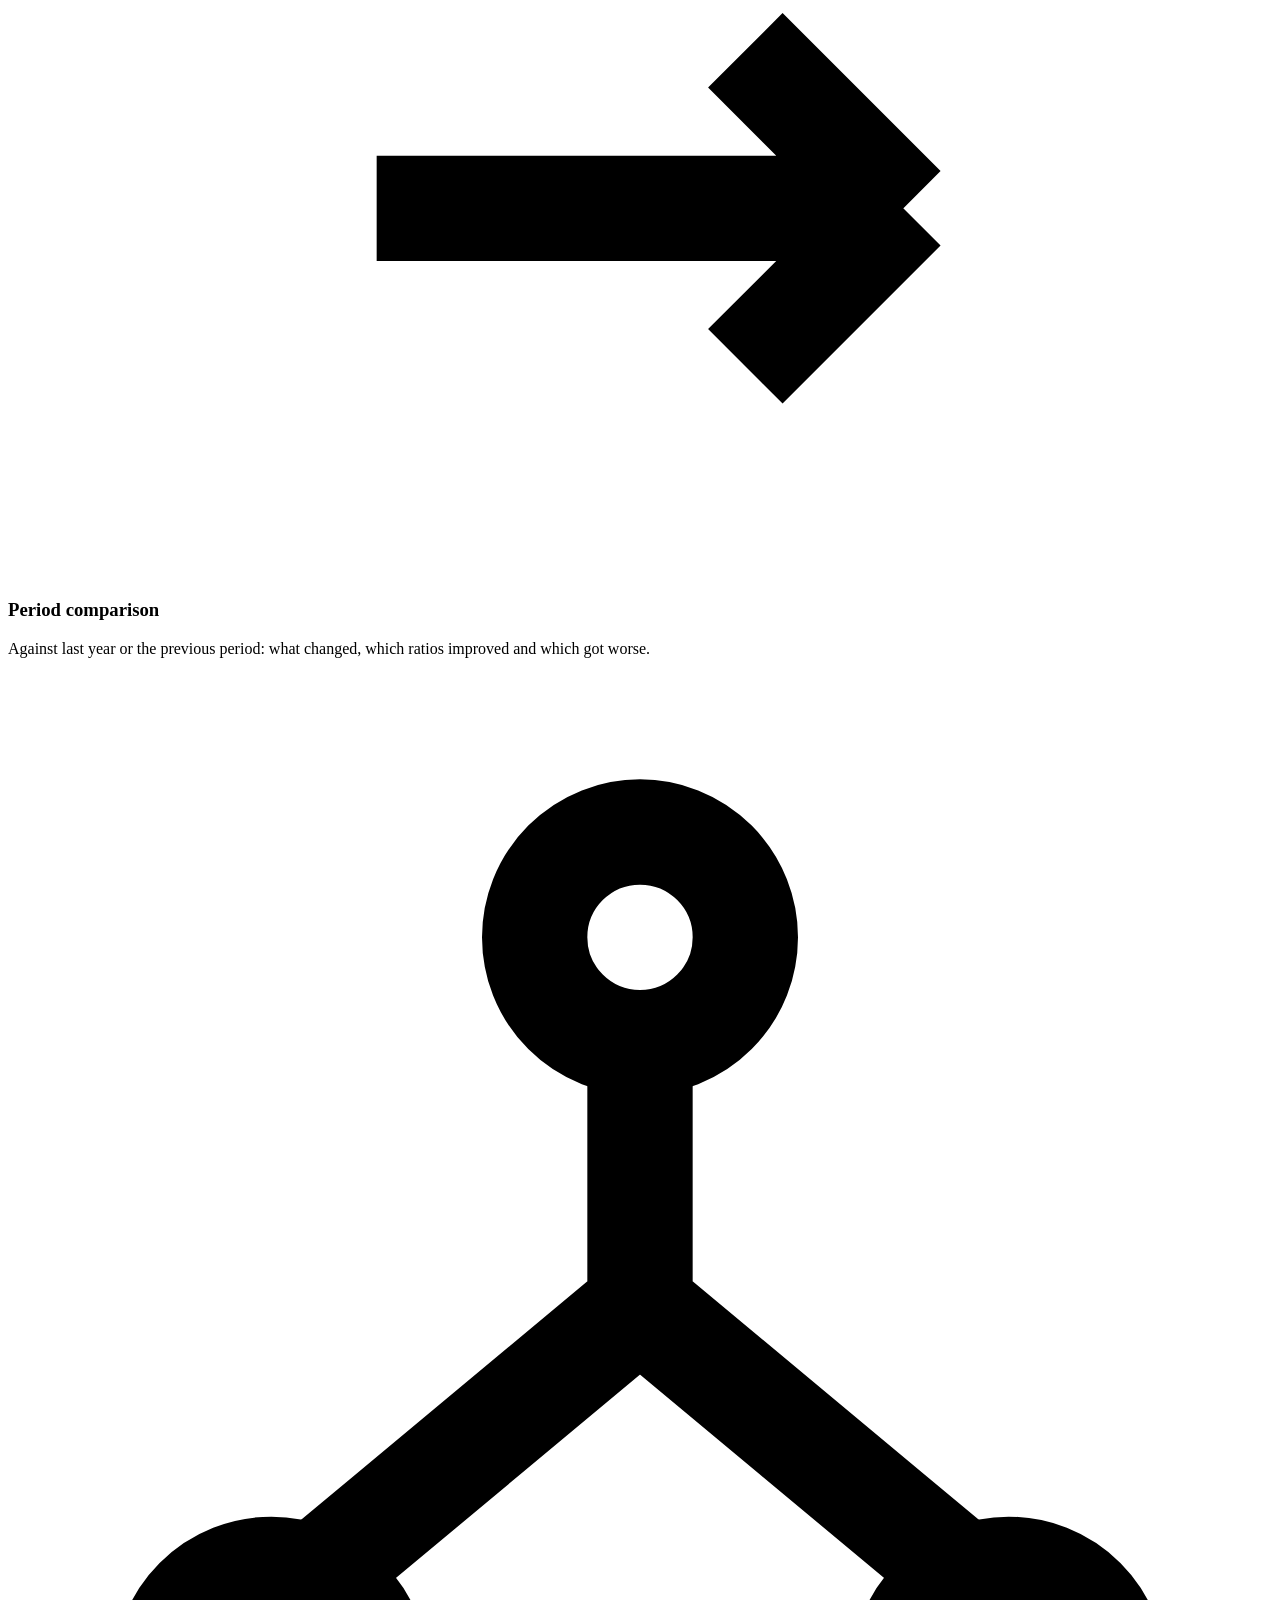
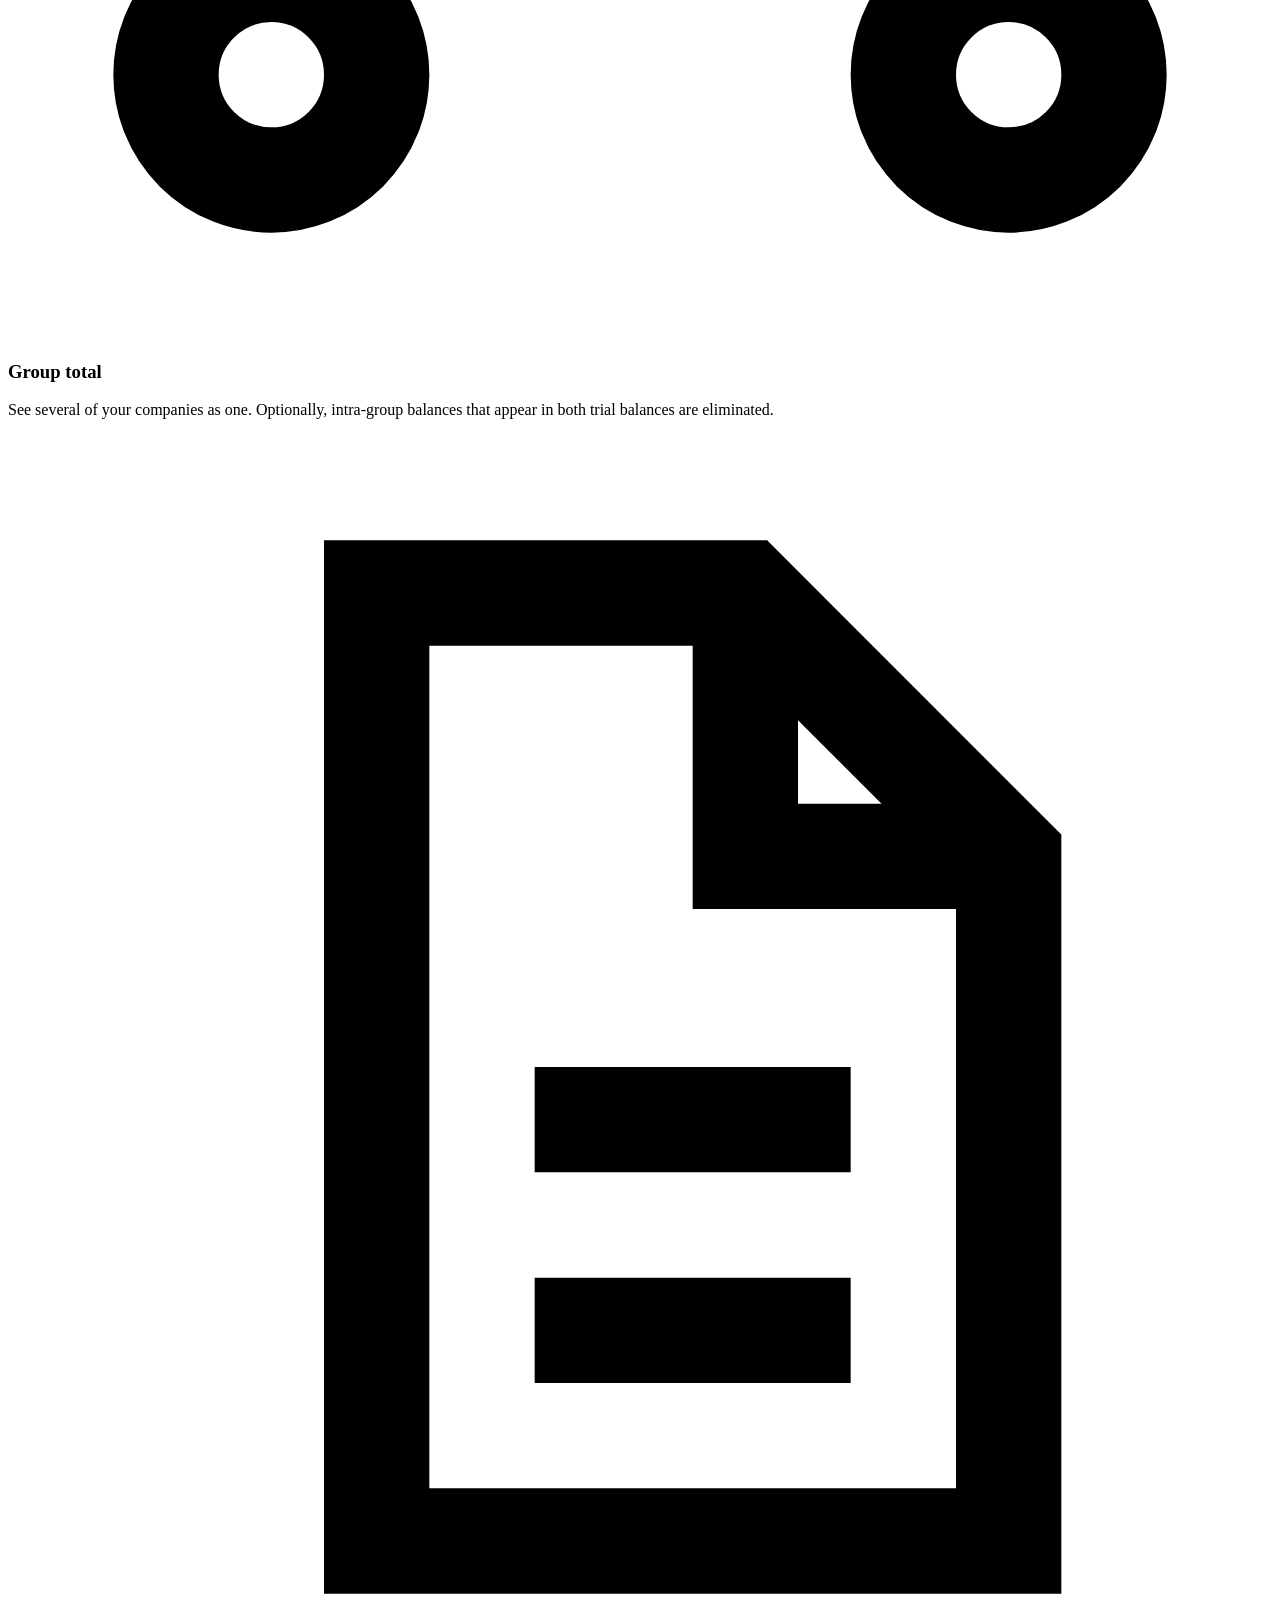
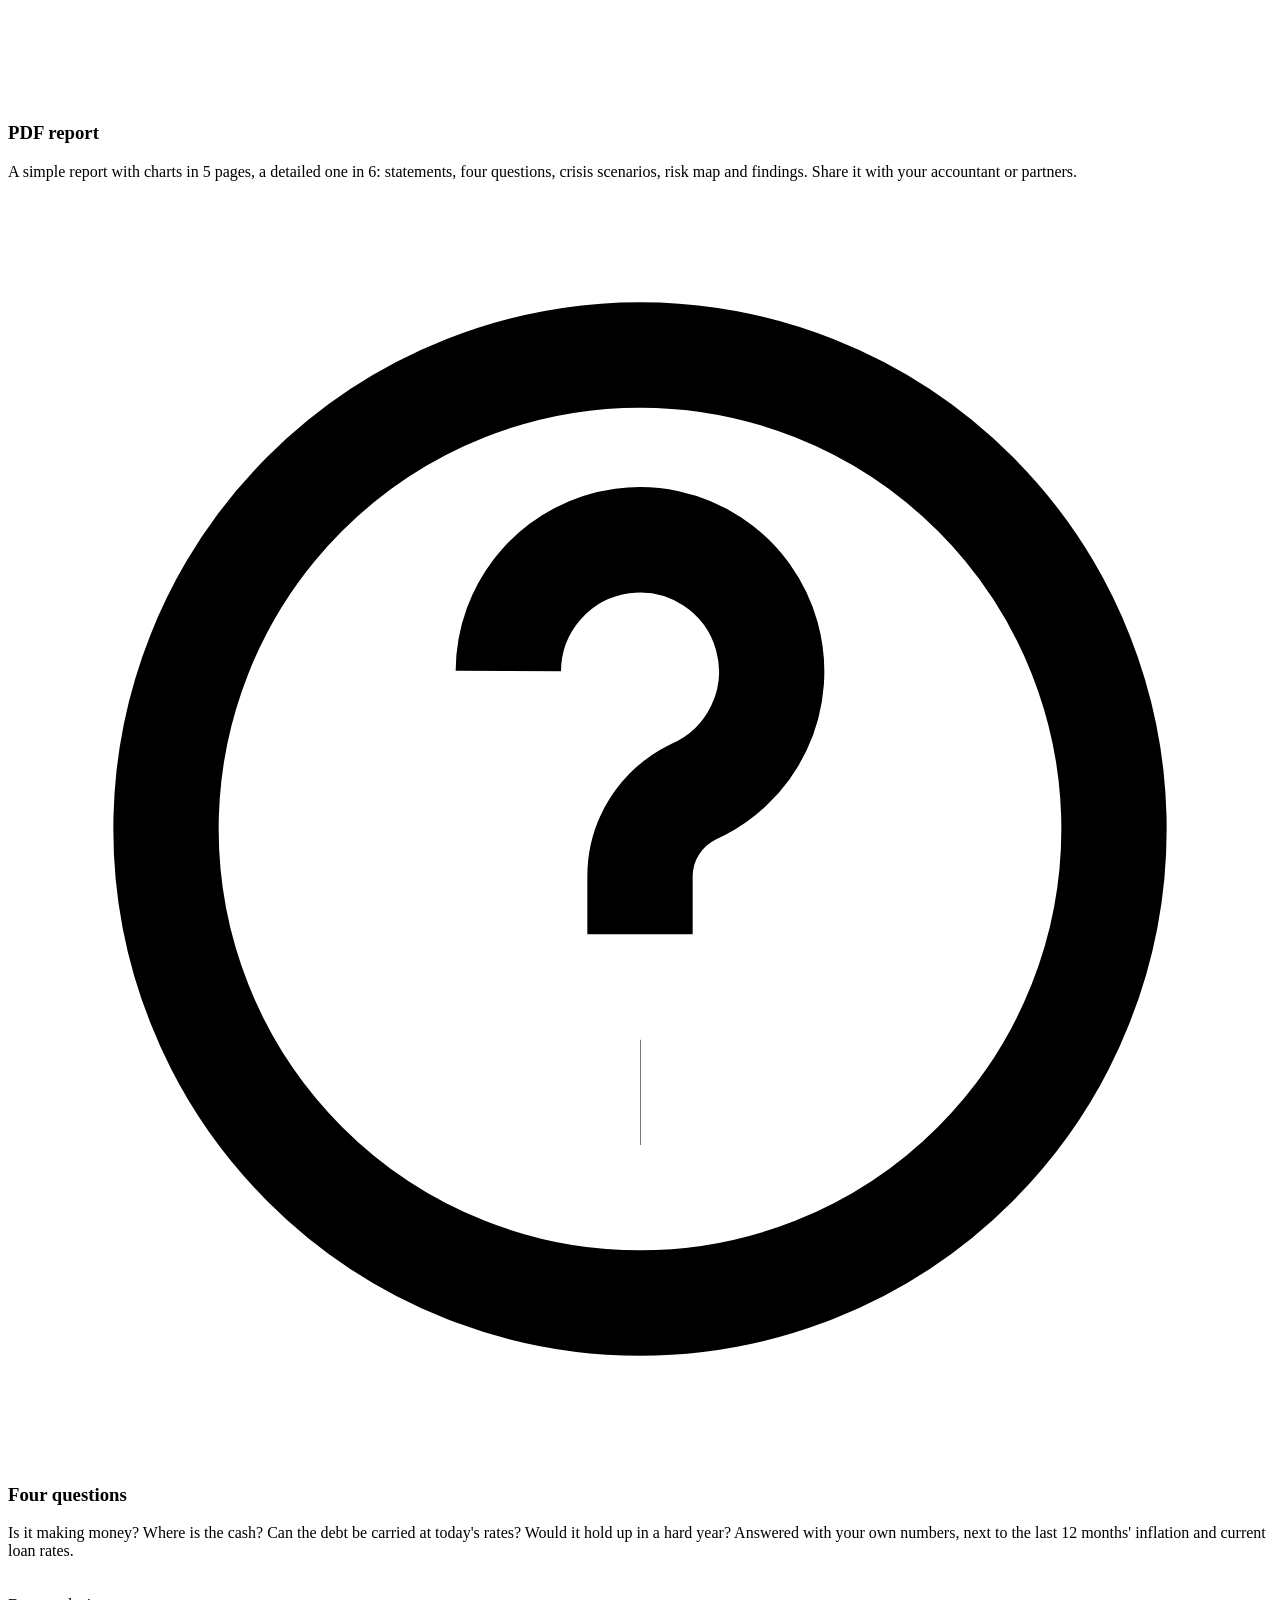
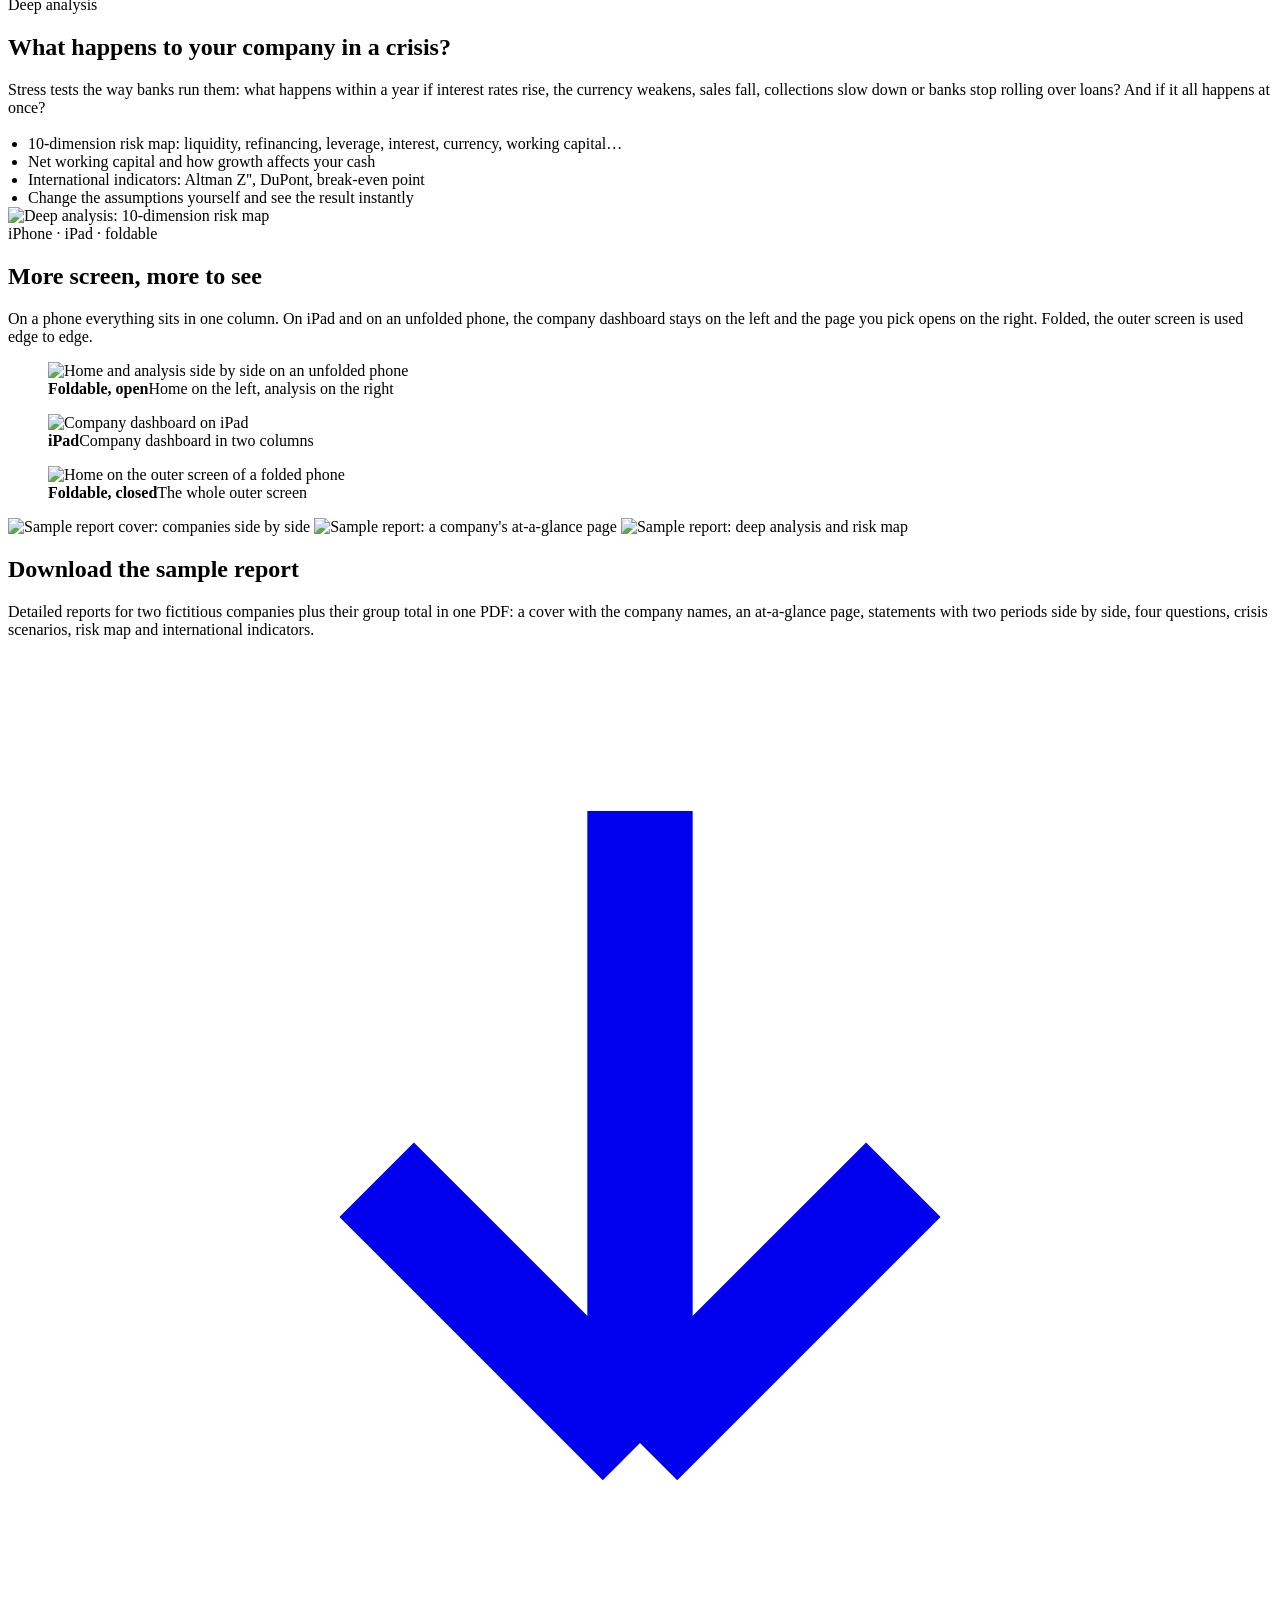
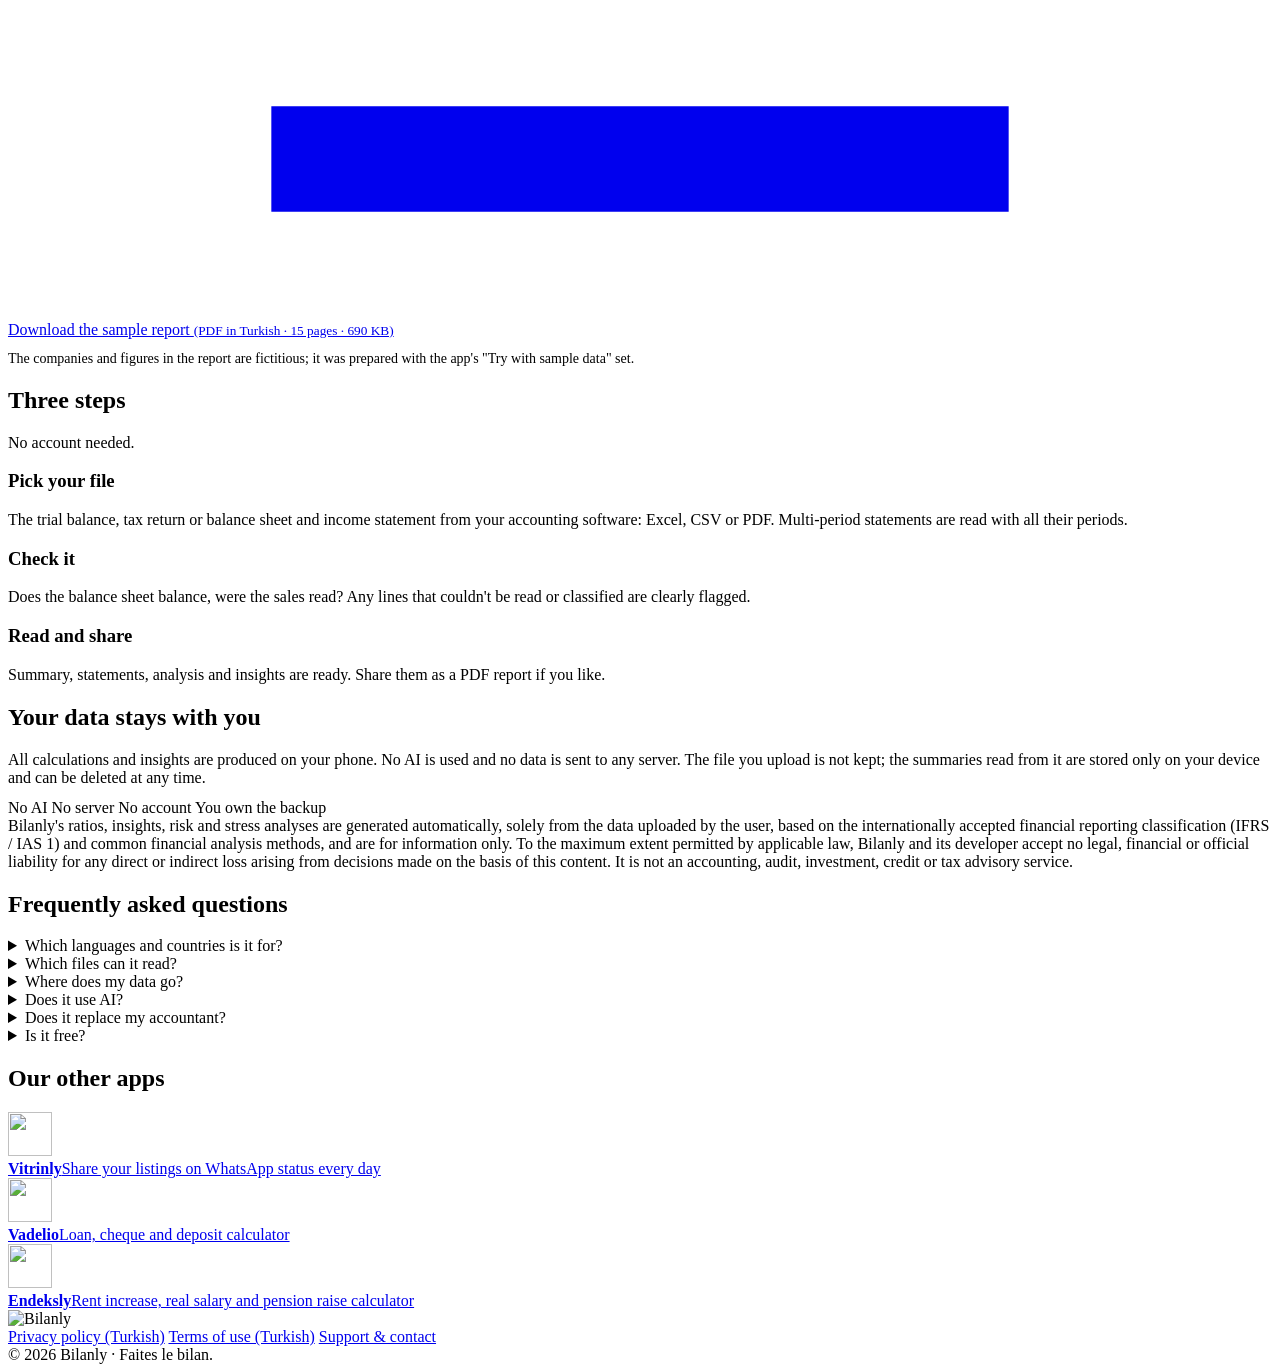
==== commit 469dca1e: "Bilanly 1.1: iPhone, iPad ve katlanır telefon bölümü; yeni ekranlar, 1.1 metinleri, 15 sayfalık örne" ====
--- a/public/en/index.html
+++ b/public/en/index.html
@@ -6,7 +6,7 @@
 <title>Bilanly – Make sense of your balance sheet</title>
 <meta name="description" content="Upload your trial balance, tax return or financial statements; Bilanly summarises your company's position in plain language and shows the risks in numbers. No AI, your data stays on your device.">
 <meta property="og:title" content="Bilanly – Make sense of your balance sheet">
-<meta property="og:description" content="Your company's financial position in plain language: scorecard, risk map, stress tests, PDF report. No AI, your data stays on your device.">
+<meta property="og:description" content="Your company's financial position in plain language: one sentence, six headings, risk map, stress tests, PDF report. No AI, your data stays on your device.">
 <meta property="og:type" content="website">
 <meta property="og:url" content="https://bilanly.app/en/">
 <meta property="og:image" content="https://bilanly.app/og.png">
@@ -61,10 +61,10 @@
     <div>
       <div class="phone" aria-label="App screens">
         <div class="screen">
-          <img class="on" src="/shots/ozet.jpg" alt="Summary: financial overview and top risks">
-          <img src="/shots/tablolar.jpg" alt="Statements: the balance sheet at a glance">
-          <img src="/shots/analiz.jpg" alt="Analysis: risk map">
-          <img src="/shots/yorumlar.jpg" alt="Insights: summary and findings">
+          <img class="on" src="/shots/ana-sayfa.jpg" alt="Home: the company's position in one sentence">
+          <img src="/shots/pano.jpg" alt="Company dashboard: four questions and what-ifs">
+          <img src="/shots/tablolar.jpg" alt="Statements: balance sheet, income and cash flow">
+          <img src="/shots/analiz.jpg" alt="Analysis: four questions and crisis scenarios">
         </div>
       </div>
       <div class="dots" role="tablist" aria-label="Choose a screen"></div>
@@ -79,8 +79,8 @@
     <div class="grid">
       <div class="card">
         <div class="ikon"><svg viewBox="0 0 24 24" fill="none" stroke="currentColor" stroke-width="2"><path d="M4 19V5m0 14h16M8 15v-4m4 4V8m4 7v-6"/></svg></div>
-        <h3>Financial overview</h3>
-        <p>Four cards for cash, debt, profitability and efficiency; the overall picture at a glance: Strong, Balanced, Caution or Risk.</p>
+        <h3>One sentence, six headings</h3>
+        <p>What the statements say, in one sentence: Strong, Balanced, Caution or Risk. Below it: return, debt and interest, ability to pay, cash cycle, equity and resilience, each with a threshold bar.</p>
       </div>
       <div class="card">
         <div class="ikon"><svg viewBox="0 0 24 24" fill="none" stroke="currentColor" stroke-width="2"><rect x="3" y="4" width="8" height="16" rx="2"/><rect x="13" y="4" width="8" height="9" rx="2"/><rect x="13" y="15" width="8" height="5" rx="2"/></svg></div>
@@ -100,12 +100,12 @@
       <div class="card">
         <div class="ikon"><svg viewBox="0 0 24 24" fill="none" stroke="currentColor" stroke-width="2"><path d="M7 3h7l5 5v13H7z"/><path d="M14 3v5h5M10 13h6M10 17h6"/></svg></div>
         <h3>PDF report</h3>
-        <p>Cover, statements, ratios, risk map and findings in one file. Share it with your accountant or your partners.</p>
+        <p>A simple report with charts in 5 pages, a detailed one in 6: statements, four questions, crisis scenarios, risk map and findings. Share it with your accountant or partners.</p>
       </div>
       <div class="card">
         <div class="ikon"><svg viewBox="0 0 24 24" fill="none" stroke="currentColor" stroke-width="2"><circle cx="12" cy="12" r="9"/><path d="M9.5 9a2.5 2.5 0 1 1 3.5 2.3c-.6.3-1 .9-1 1.6V14M12 17h.01"/></svg></div>
-        <h3>The owner's questions</h3>
-        <p>"We're profitable, so where is the cash?", "Is my debt too high?" Answers to questions like these, with your own numbers.</p>
+        <h3>Four questions</h3>
+        <p>Is it making money? Where is the cash? Can the debt be carried at today's rates? Would it hold up in a hard year? Answered with your own numbers, next to the last 12 months' inflation and current loan rates.</p>
       </div>
     </div>
   </div>
@@ -124,14 +124,30 @@
         <li>Change the assumptions yourself and see the result instantly</li>
       </ul>
     </div>
-    <div class="ana" aria-label="Sample risk map">
-      <div style="font-size:14px;color:#CBD5E1">Sample risk map</div>
-      <div style="font-size:28px;font-weight:800;margin:4px 0 14px">Overall risk score 64 / 100</div>
-      <div class="satir"><span>Interest rate sensitivity</span><span class="seviye risk">Very high</span></div>
-      <div class="satir"><span>Leverage</span><span class="seviye risk">Very high</span></div>
-      <div class="satir"><span>Working capital</span><span class="seviye dikkat">High</span></div>
-      <div class="satir"><span>Demand and operating leverage</span><span class="seviye guclu">Low</span></div>
-      <p style="margin:14px 0 0;font-size:15px">"If interest rates rise by 10 points, the annual interest bill grows by ₺715 thousand: 72% of today's operating profit."</p>
+    <div class="phone acik-zemin">
+      <div class="screen"><img class="on" src="/shots/derin-analiz.jpg" alt="Deep analysis: 10-dimension risk map" loading="lazy"></div>
+    </div>
+  </div>
+</section>
+
+<section id="cihazlar" class="cihazlar">
+  <div class="wrap">
+    <span class="ust-etiket">iPhone · iPad · foldable</span>
+    <h2>More screen, more to see</h2>
+    <p class="sub">On a phone everything sits in one column. On iPad and on an unfolded phone, the company dashboard stays on the left and the page you pick opens on the right. Folded, the outer screen is used edge to edge.</p>
+    <div class="cihaz-dizi">
+      <figure class="cihaz acik">
+        <div class="cerceve"><img src="/shots/duo-acik.jpg" alt="Home and analysis side by side on an unfolded phone" width="1400" height="985" loading="lazy"></div>
+        <figcaption><b>Foldable, open</b>Home on the left, analysis on the right</figcaption>
+      </figure>
+      <figure class="cihaz tablet">
+        <div class="cerceve"><img src="/shots/ipad-pano.jpg" alt="Company dashboard on iPad" width="720" height="960" loading="lazy"></div>
+        <figcaption><b>iPad</b>Company dashboard in two columns</figcaption>
+      </figure>
+      <figure class="cihaz dis">
+        <div class="cerceve"><div class="ekran"><img src="/shots/duo-kapali.jpg" alt="Home on the outer screen of a folded phone" width="481" height="700" loading="lazy"><span class="kamera" aria-hidden="true"></span></div></div>
+        <figcaption><b>Foldable, closed</b>The whole outer screen</figcaption>
+      </figure>
     </div>
   </div>
 </section>
@@ -139,16 +155,16 @@
 <section id="ornek-rapor" class="gizlilik">
   <div class="wrap rapor">
     <div class="sayfalar">
-      <img src="/ornek/kapak.jpg" alt="Sample report cover" loading="lazy">
-      <img src="/ornek/tablo.jpg" alt="Sample report: multi-period balance sheet and income statement" loading="lazy">
-      <img src="/ornek/analiz.jpg" alt="Sample report: risk map and stress tests" loading="lazy">
+      <img src="/ornek/kapak.jpg" alt="Sample report cover: companies side by side" loading="lazy">
+      <img src="/ornek/tablo.jpg" alt="Sample report: a company's at-a-glance page" loading="lazy">
+      <img src="/ornek/analiz.jpg" alt="Sample report: deep analysis and risk map" loading="lazy">
     </div>
     <div>
       <h2>Download the sample report</h2>
-      <p class="sub" style="margin-bottom:14px">Separate reports for two fictitious companies plus their group total in one PDF: cover, multi-period balance sheet and income statement, ratios, risk map, stress tests, the owner's questions and findings.</p>
+      <p class="sub" style="margin-bottom:14px">Detailed reports for two fictitious companies plus their group total in one PDF: a cover with the company names, an at-a-glance page, statements with two periods side by side, four questions, crisis scenarios, risk map and international indicators.</p>
       <a class="indir" href="/ornek/Bilanly_ornek_rapor.pdf" download>
         <svg viewBox="0 0 24 24" fill="none" stroke="currentColor" stroke-width="2"><path d="M12 3v12m0 0-5-5m5 5 5-5M5 21h14"/></svg>
-        <span>Download the sample report <small>(PDF in Turkish · 17 pages · 310 KB)</small></span>
+        <span>Download the sample report <small>(PDF in Turkish · 15 pages · 690 KB)</small></span>
       </a>
       <p style="font-size:14px;color:var(--muted);margin:12px 0 0">The companies and figures in the report are fictitious; it was prepared with the app's "Try with sample data" set.</p>
     </div>
@@ -210,7 +226,7 @@
     </details>
     <details>
       <summary>Is it free?</summary>
-      <p>The scorecard, statements and insights are free. Features such as the PDF report, period comparison and group total are unlocked with a PRO subscription, available only through the App Store or Google Play.</p>
+      <p>The company overview, the six headings in detail, indicators, statements and the trial balance are free. The PDF report, period comparison, group total, deep analysis and stress desk are unlocked with Bilanly Pro. A PDF report with the sample data is always free, and the first report with your own data is free once; the yearly plan starts with a 7-day free trial. Subscriptions are available only through the App Store or Google Play.</p>
     </details>
   </div>
 </section>
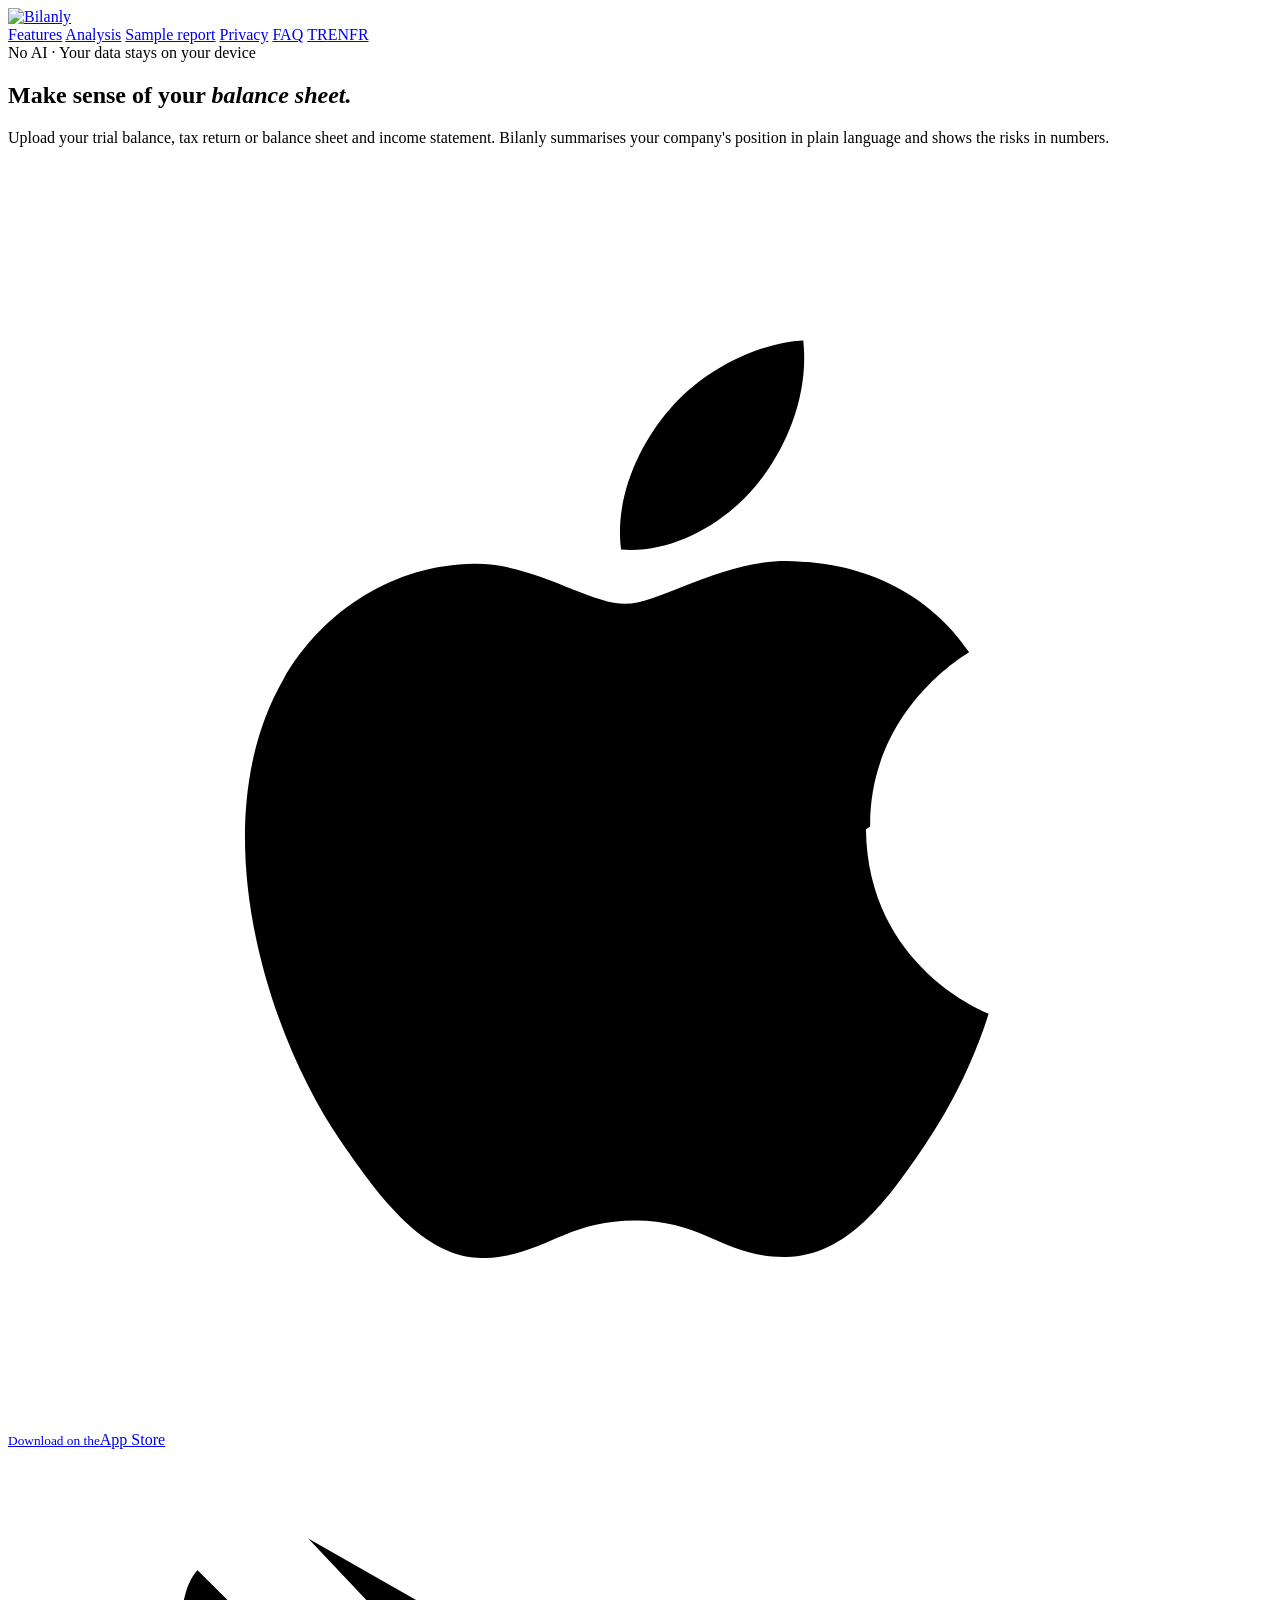
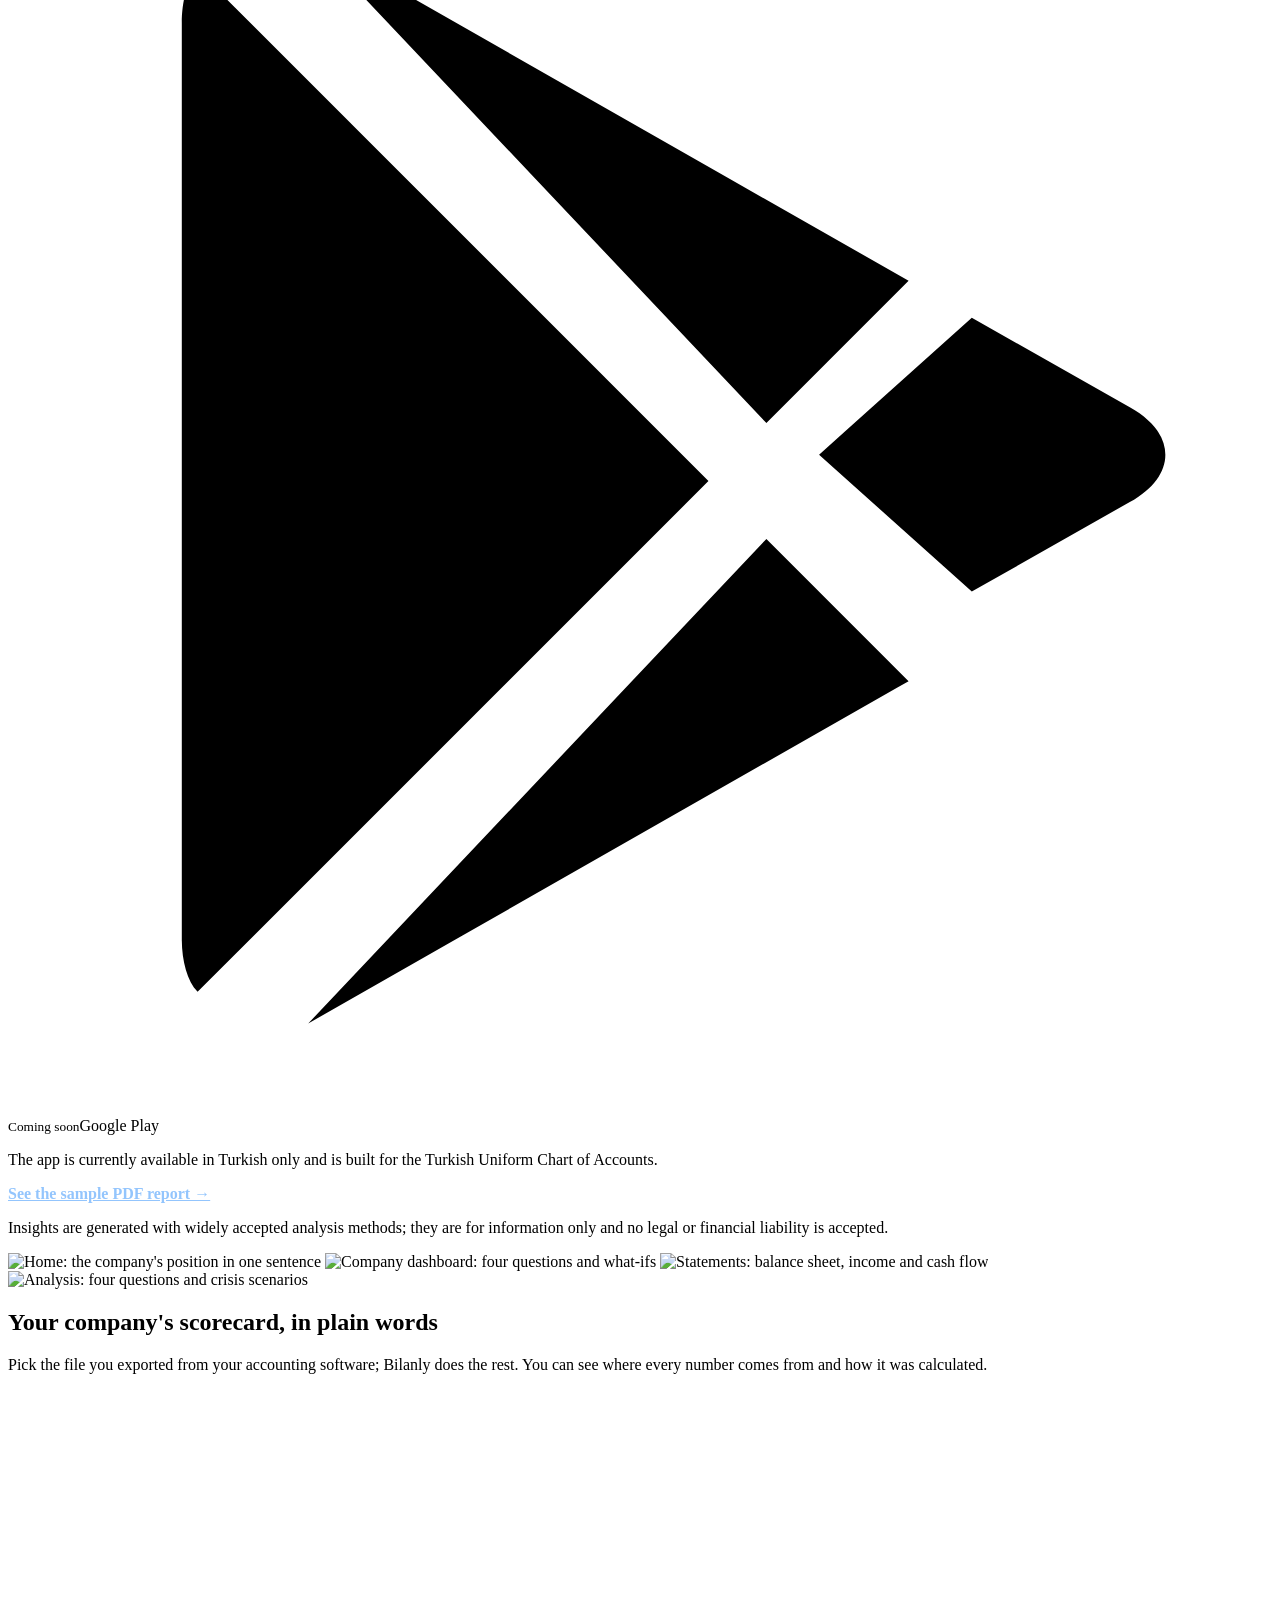
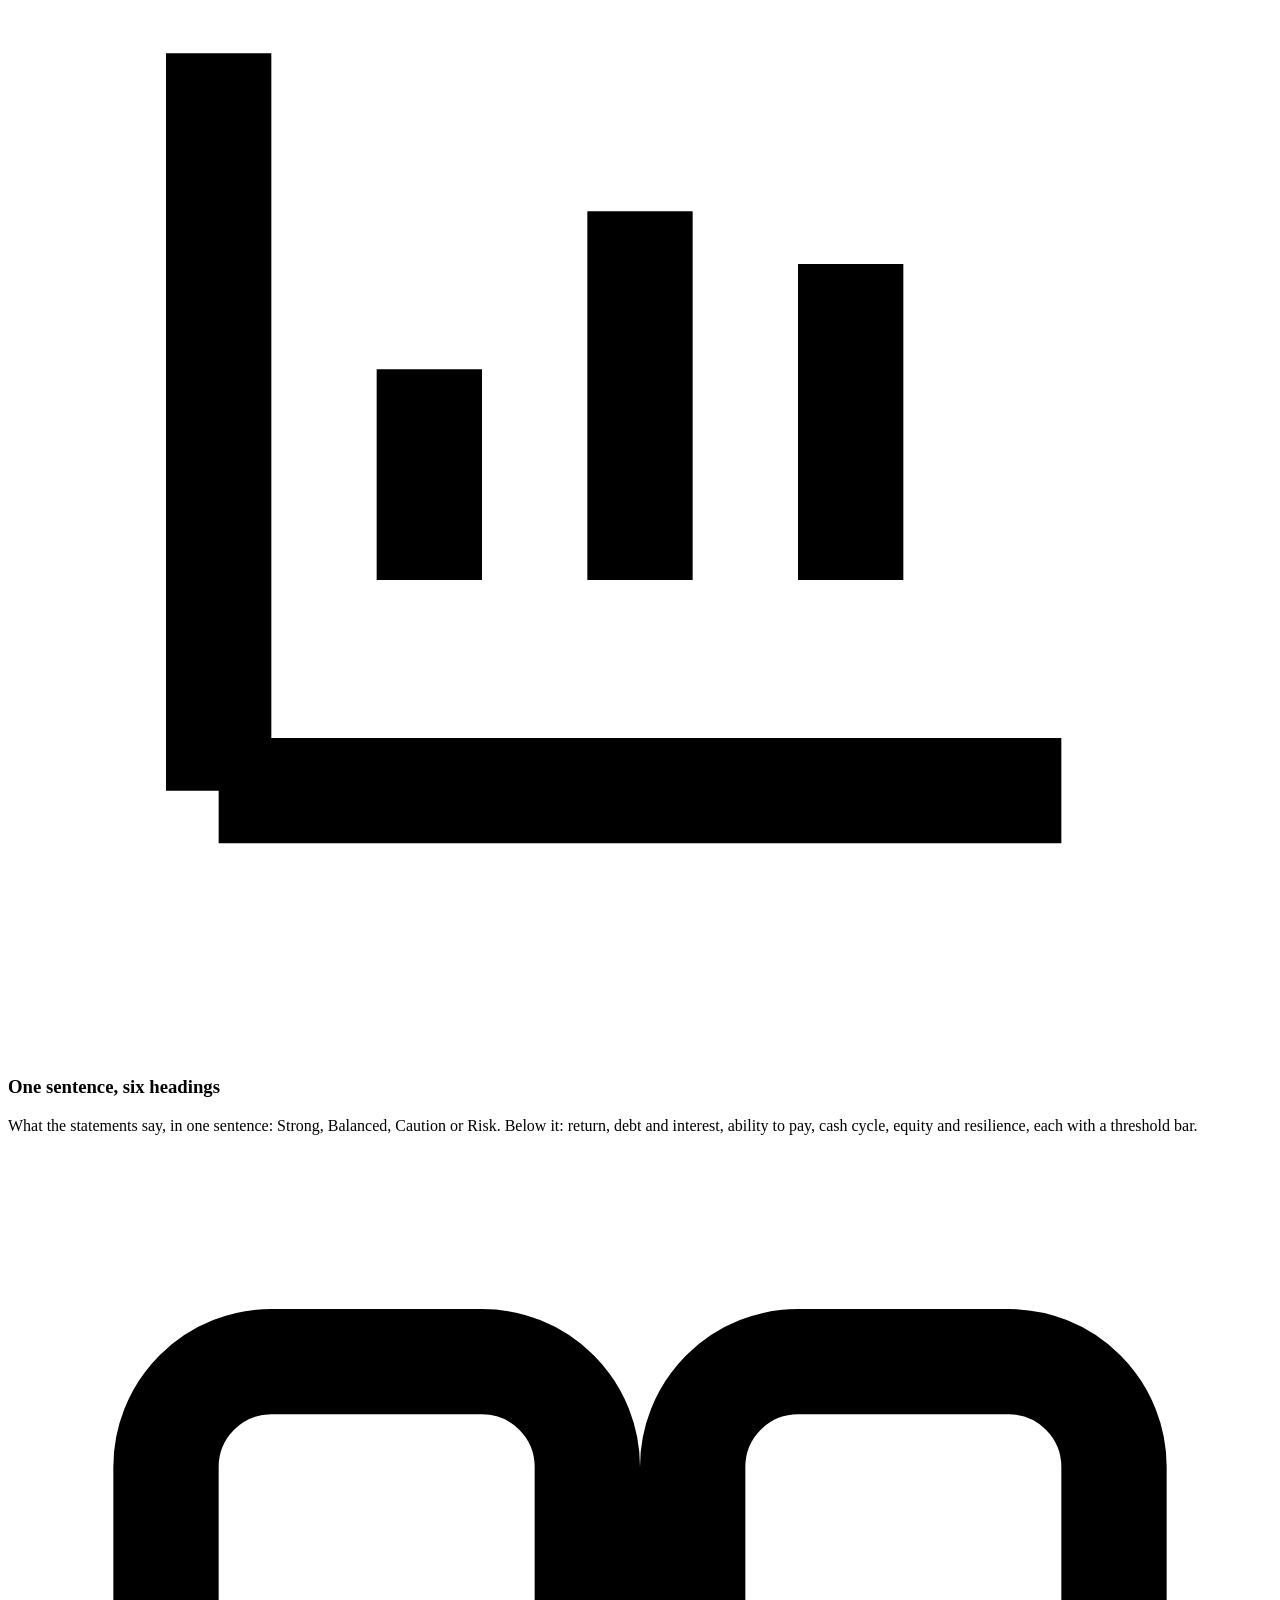
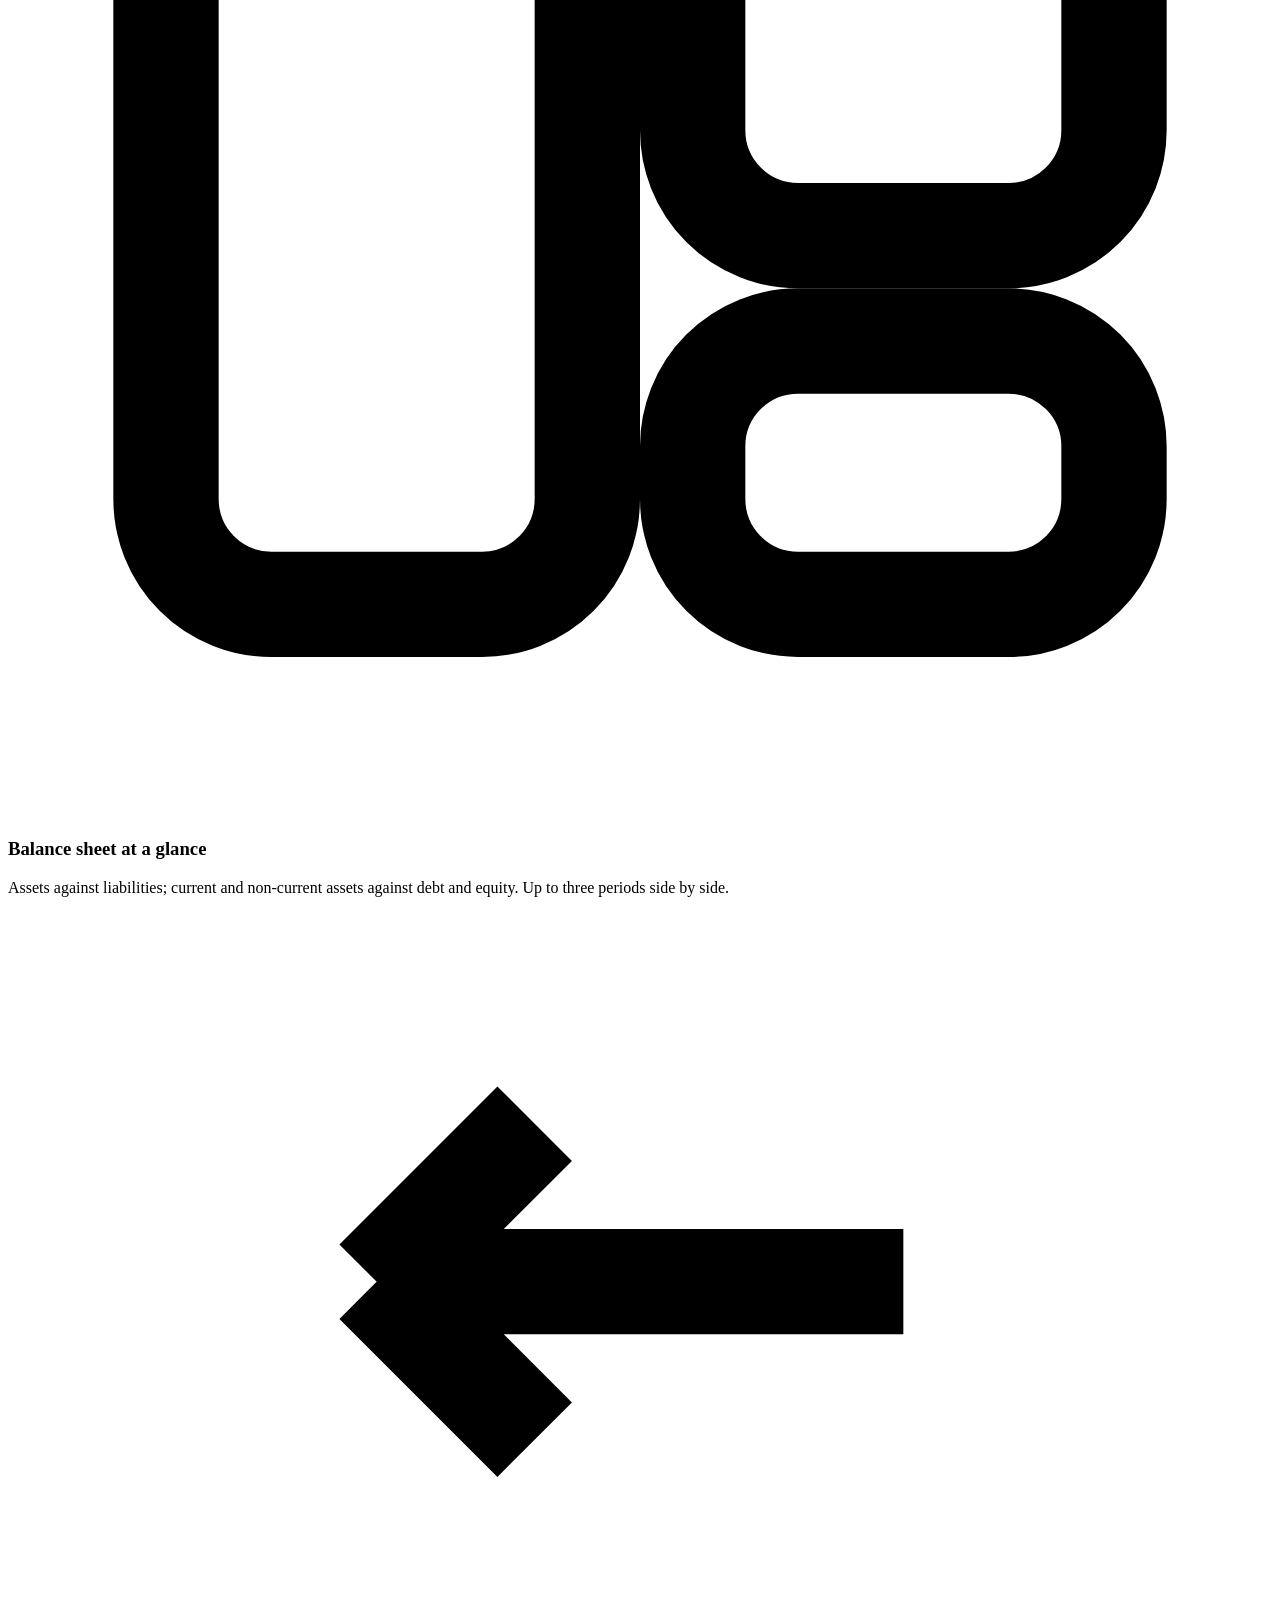
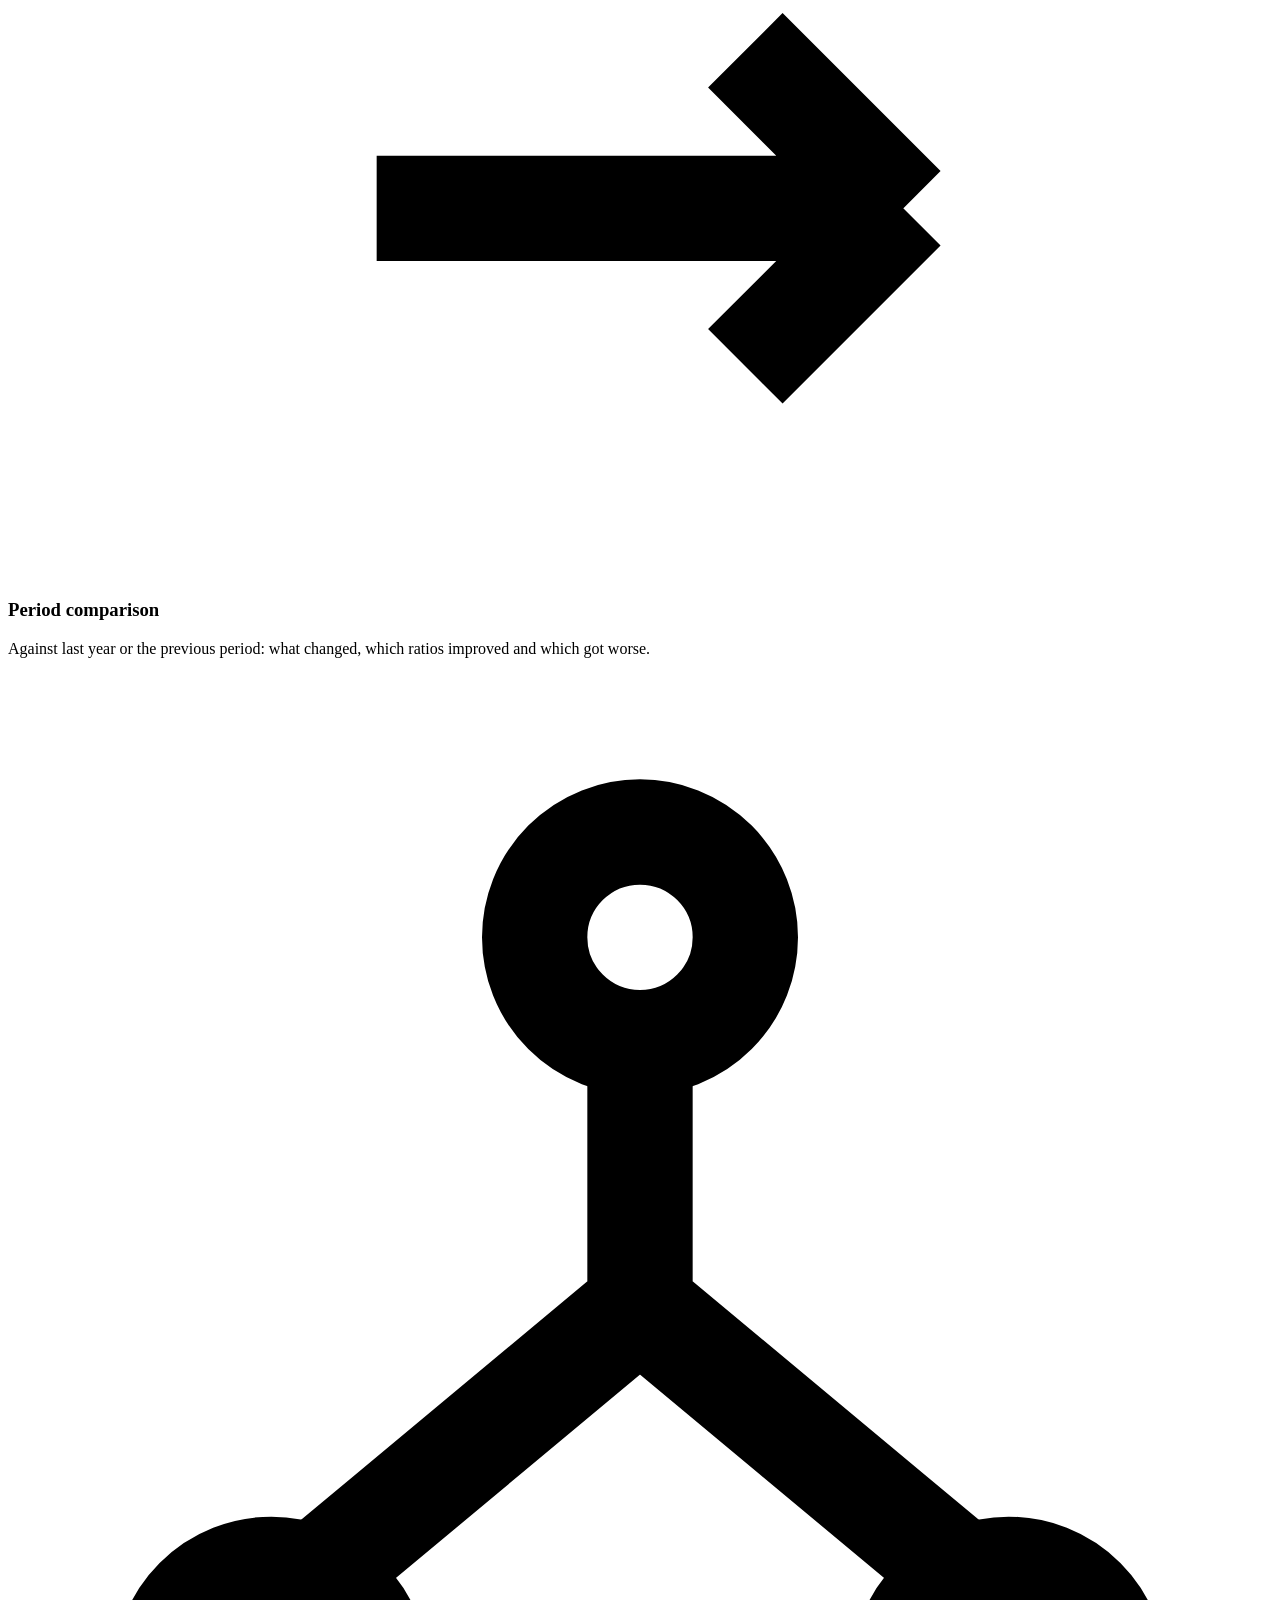
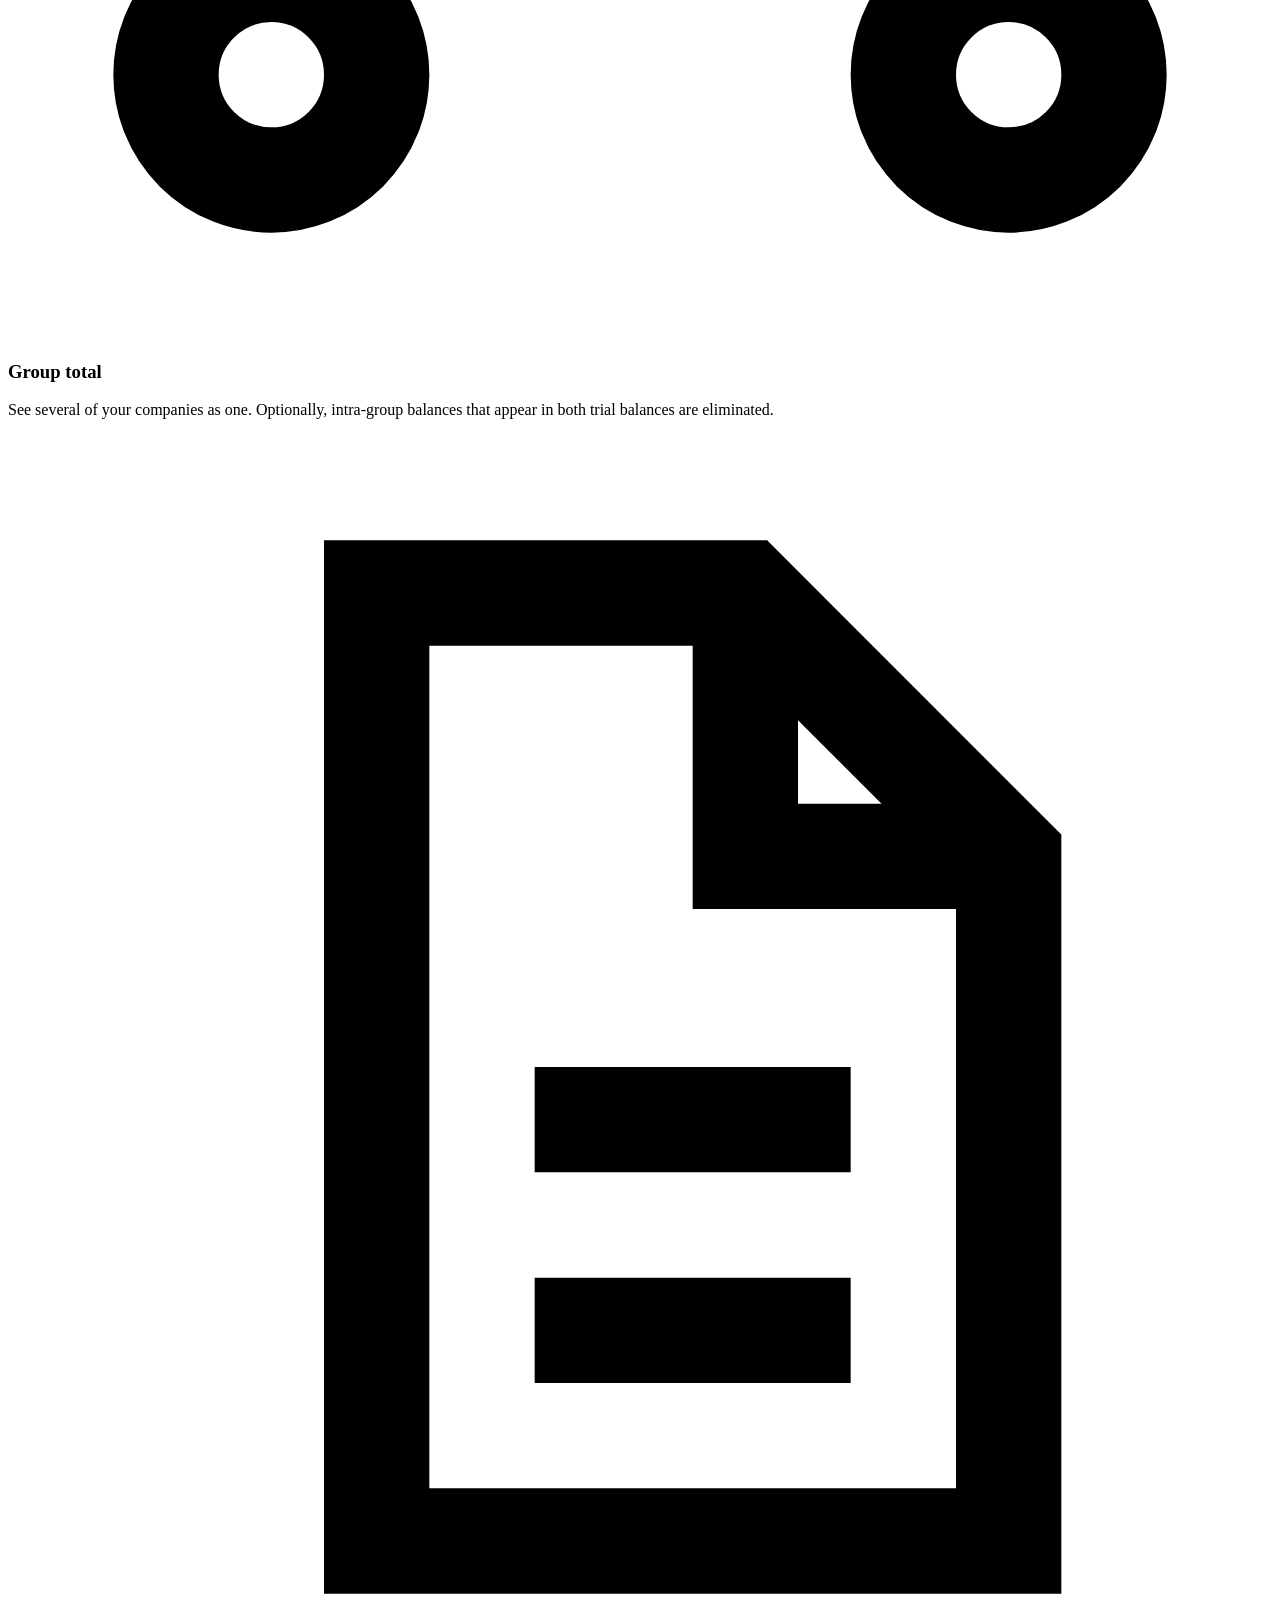
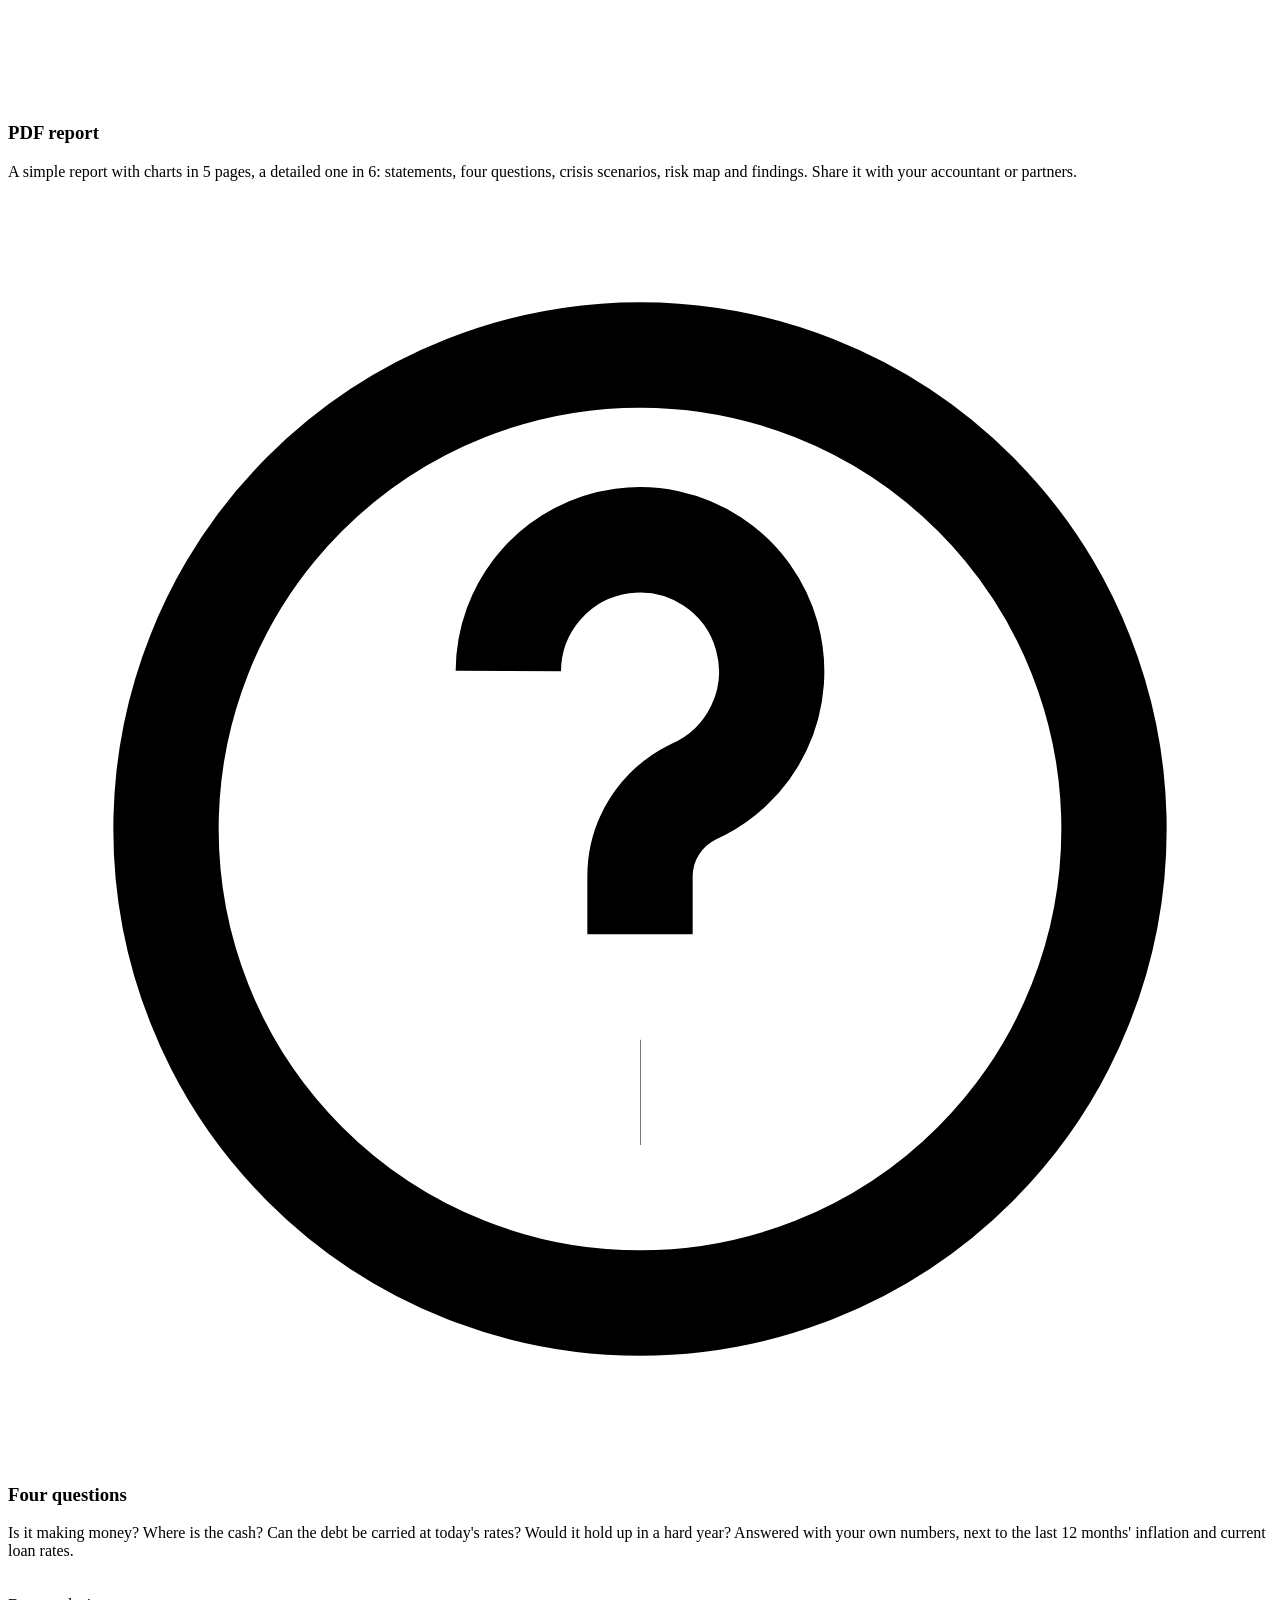
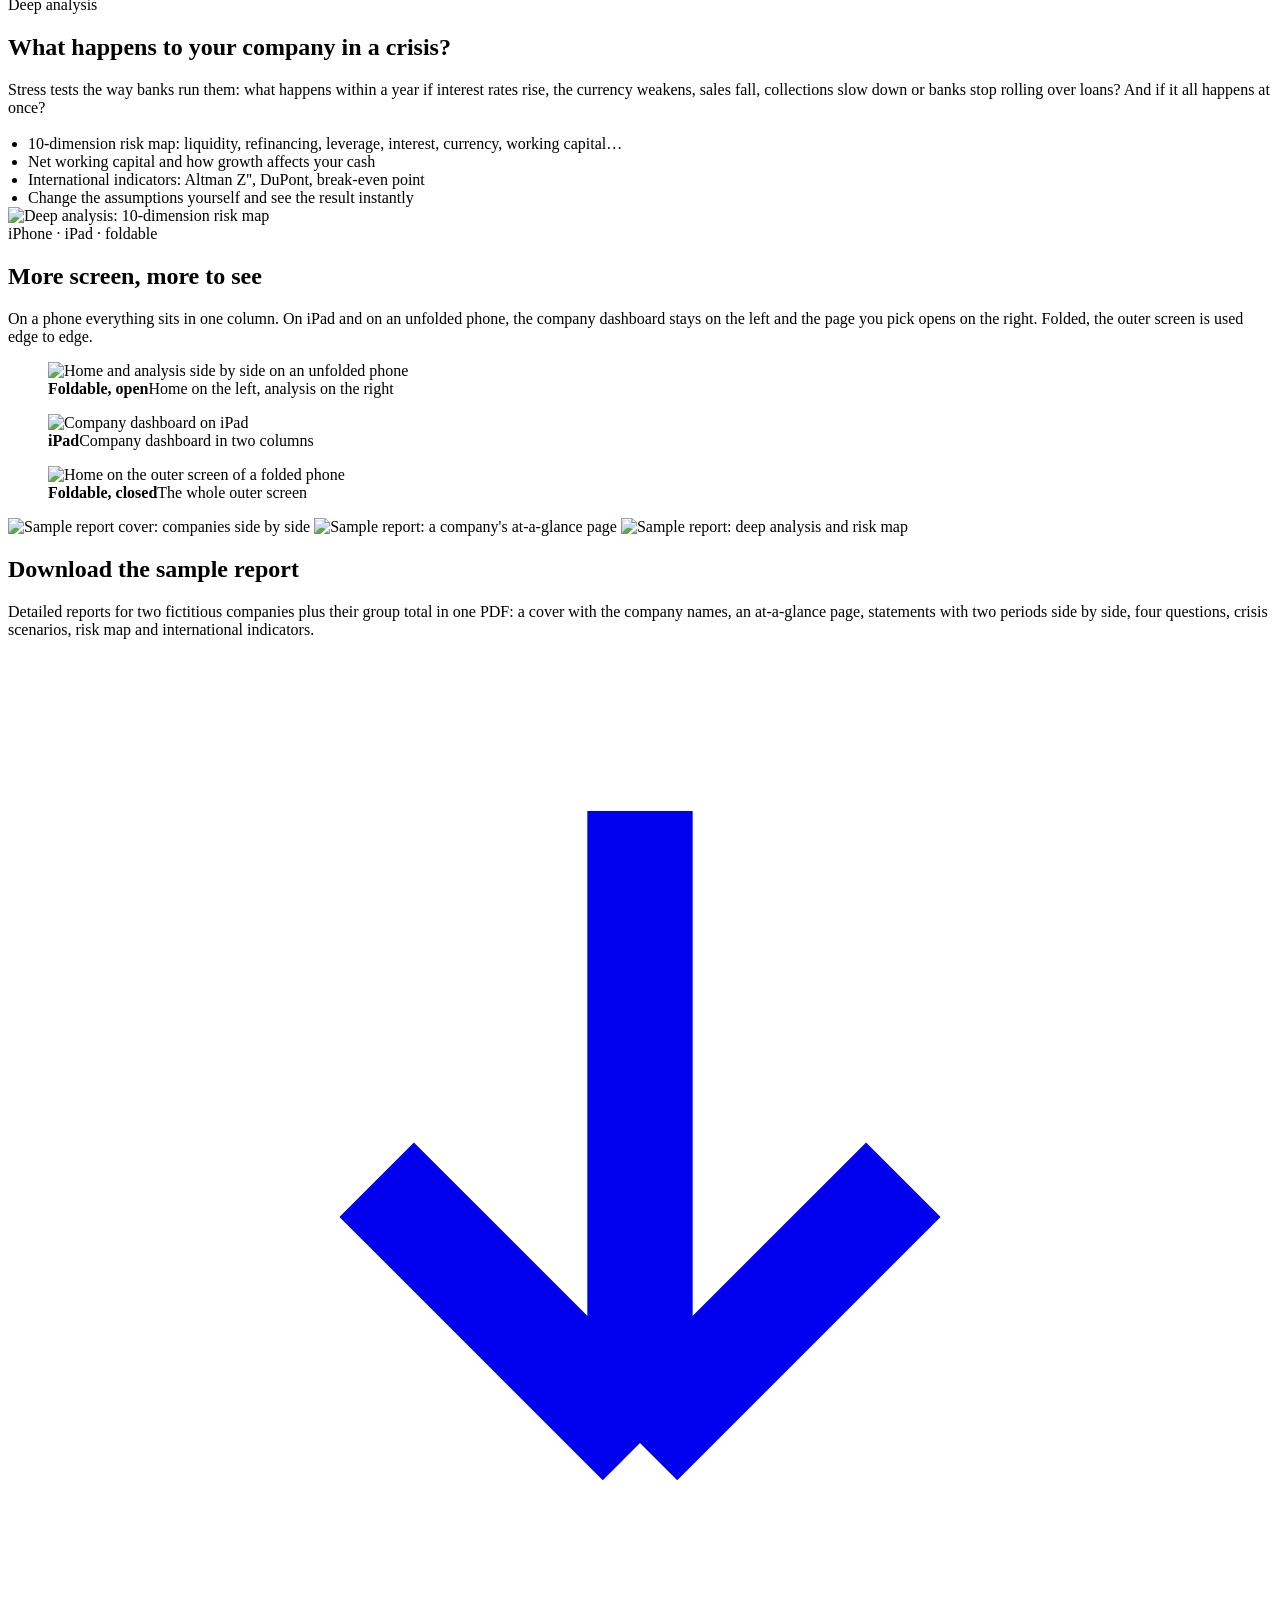
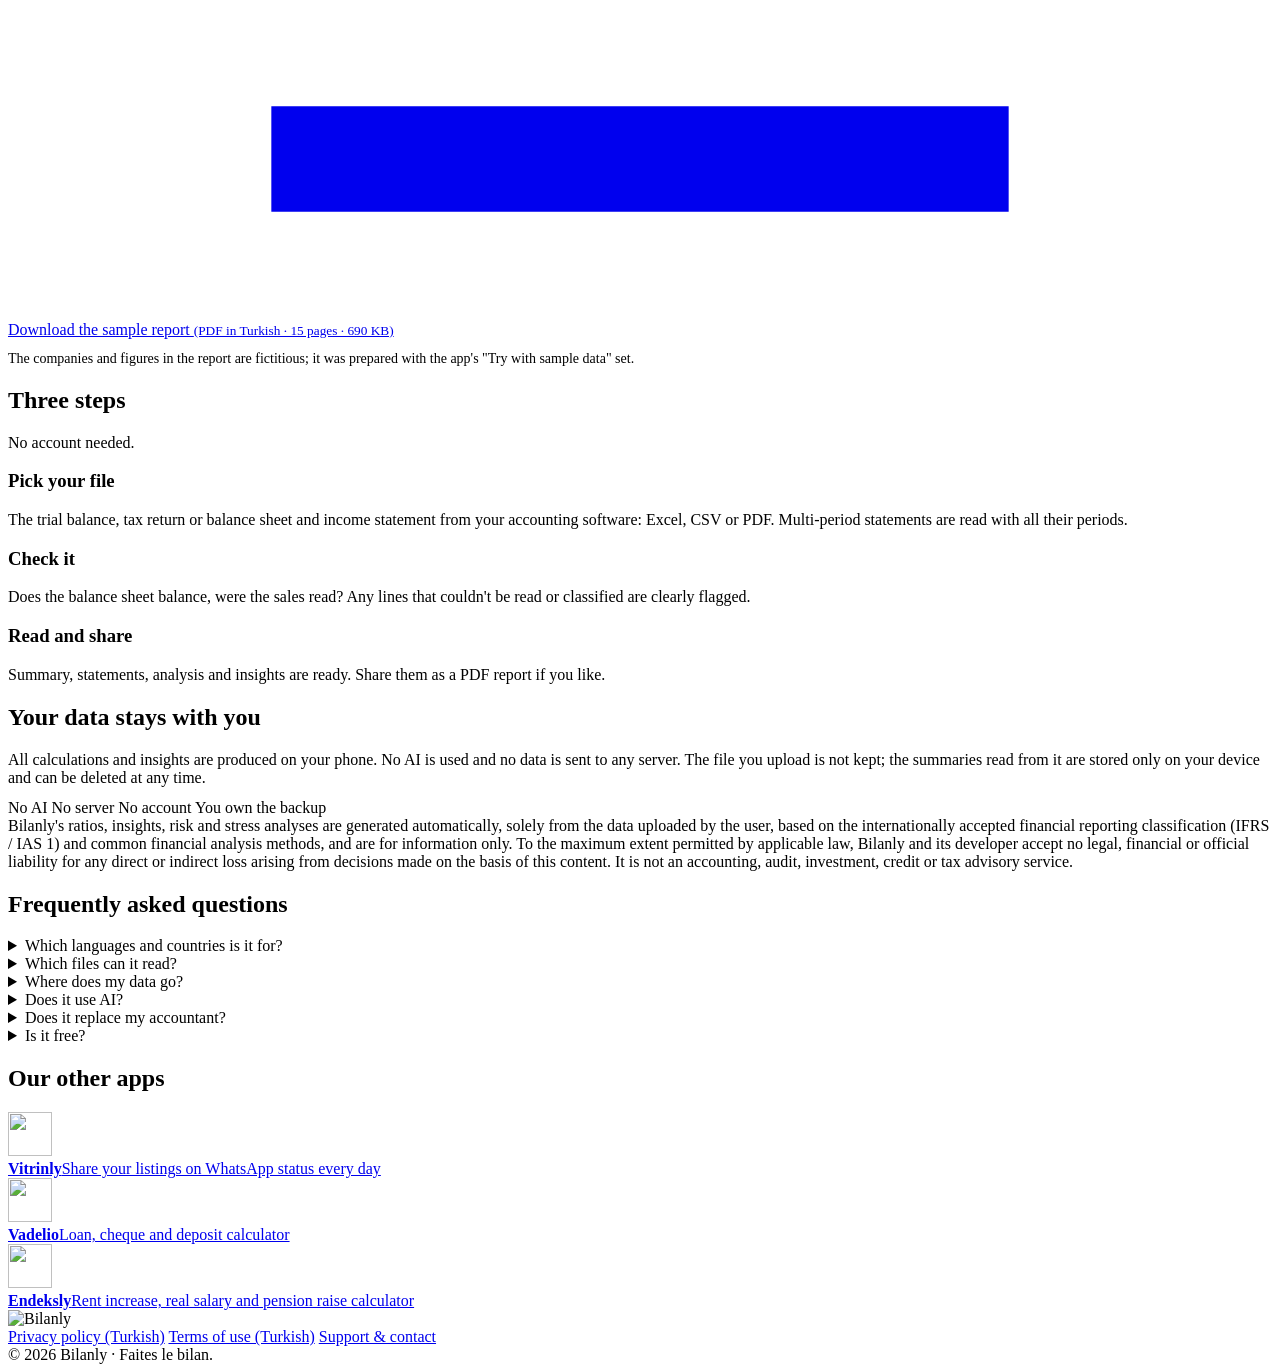
==== commit 93bb33fe: "App Store düğmesi mağaza sayfasına bağlandı (TR/EN/FR) Co-Authored-By: Claude Opus 5.5 <noreply@anth" ====
--- a/public/en/index.html
+++ b/public/en/index.html
@@ -45,10 +45,10 @@
       <h1>Make sense of your <em>balance sheet.</em></h1>
       <p class="lead">Upload your trial balance, tax return or balance sheet and income statement. Bilanly summarises your company's position in plain language and shows the risks in numbers.</p>
       <div class="cta">
-        <span class="store" aria-disabled="true">
+        <a class="store" href="https://apps.apple.com/app/id6829457932" target="_blank" rel="noopener">
           <svg viewBox="0 0 24 24" aria-hidden="true"><path d="M16.37 12.6c-.02-2.2 1.8-3.26 1.88-3.31-1.02-1.5-2.62-1.7-3.19-1.72-1.36-.14-2.65.8-3.34.8-.69 0-1.75-.78-2.88-.76-1.48.02-2.85.86-3.61 2.19-1.54 2.67-.39 6.62 1.1 8.79.73 1.06 1.6 2.25 2.74 2.2 1.1-.04 1.51-.71 2.84-.71 1.32 0 1.7.71 2.86.69 1.18-.02 1.93-1.08 2.65-2.14.84-1.23 1.18-2.42 1.2-2.48-.03-.01-2.3-.88-2.33-3.5zM14.2 6.13c.6-.73 1.01-1.75.9-2.76-.87.04-1.92.58-2.54 1.31-.56.64-1.05 1.67-.92 2.66.97.08 1.96-.49 2.56-1.21z"/></svg>
-          <span><small>Coming soon</small>App Store</span>
-        </span>
+          <span><small>Download on the</small>App Store</span>
+        </a>
         <span class="store" aria-disabled="true">
           <svg viewBox="0 0 24 24" aria-hidden="true"><path d="M3.6 2.3c-.2.2-.3.6-.3 1v17.4c0 .4.1.8.3 1l9.7-9.7L3.6 2.3zm10.8 10.8 2.7 2.7-11.4 6.5 8.7-9.2zm0-2.2L5.7 1.7l11.4 6.5-2.7 2.7zm3.9-2 3 1.7c.9.5.9 1.3 0 1.8l-3 1.7-2.9-2.6 2.9-2.6z"/></svg>
           <span><small>Coming soon</small>Google Play</span>
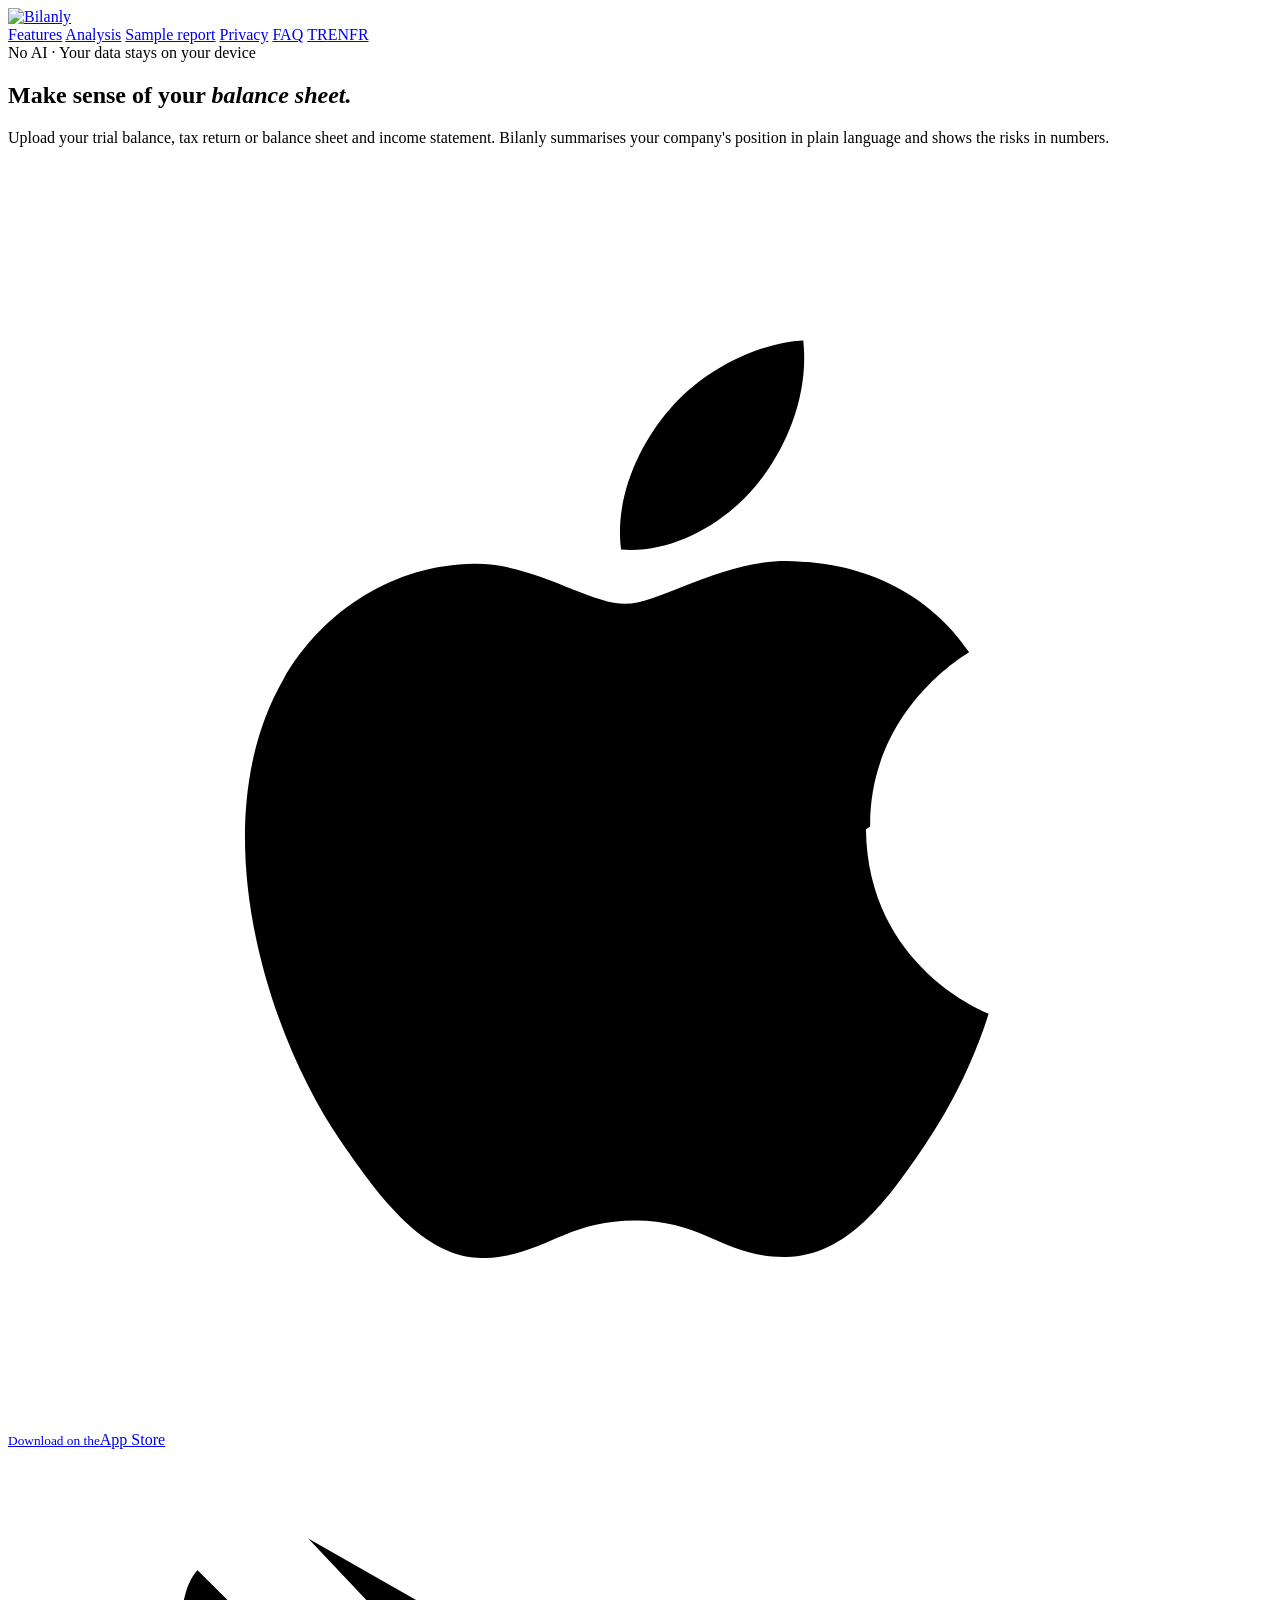
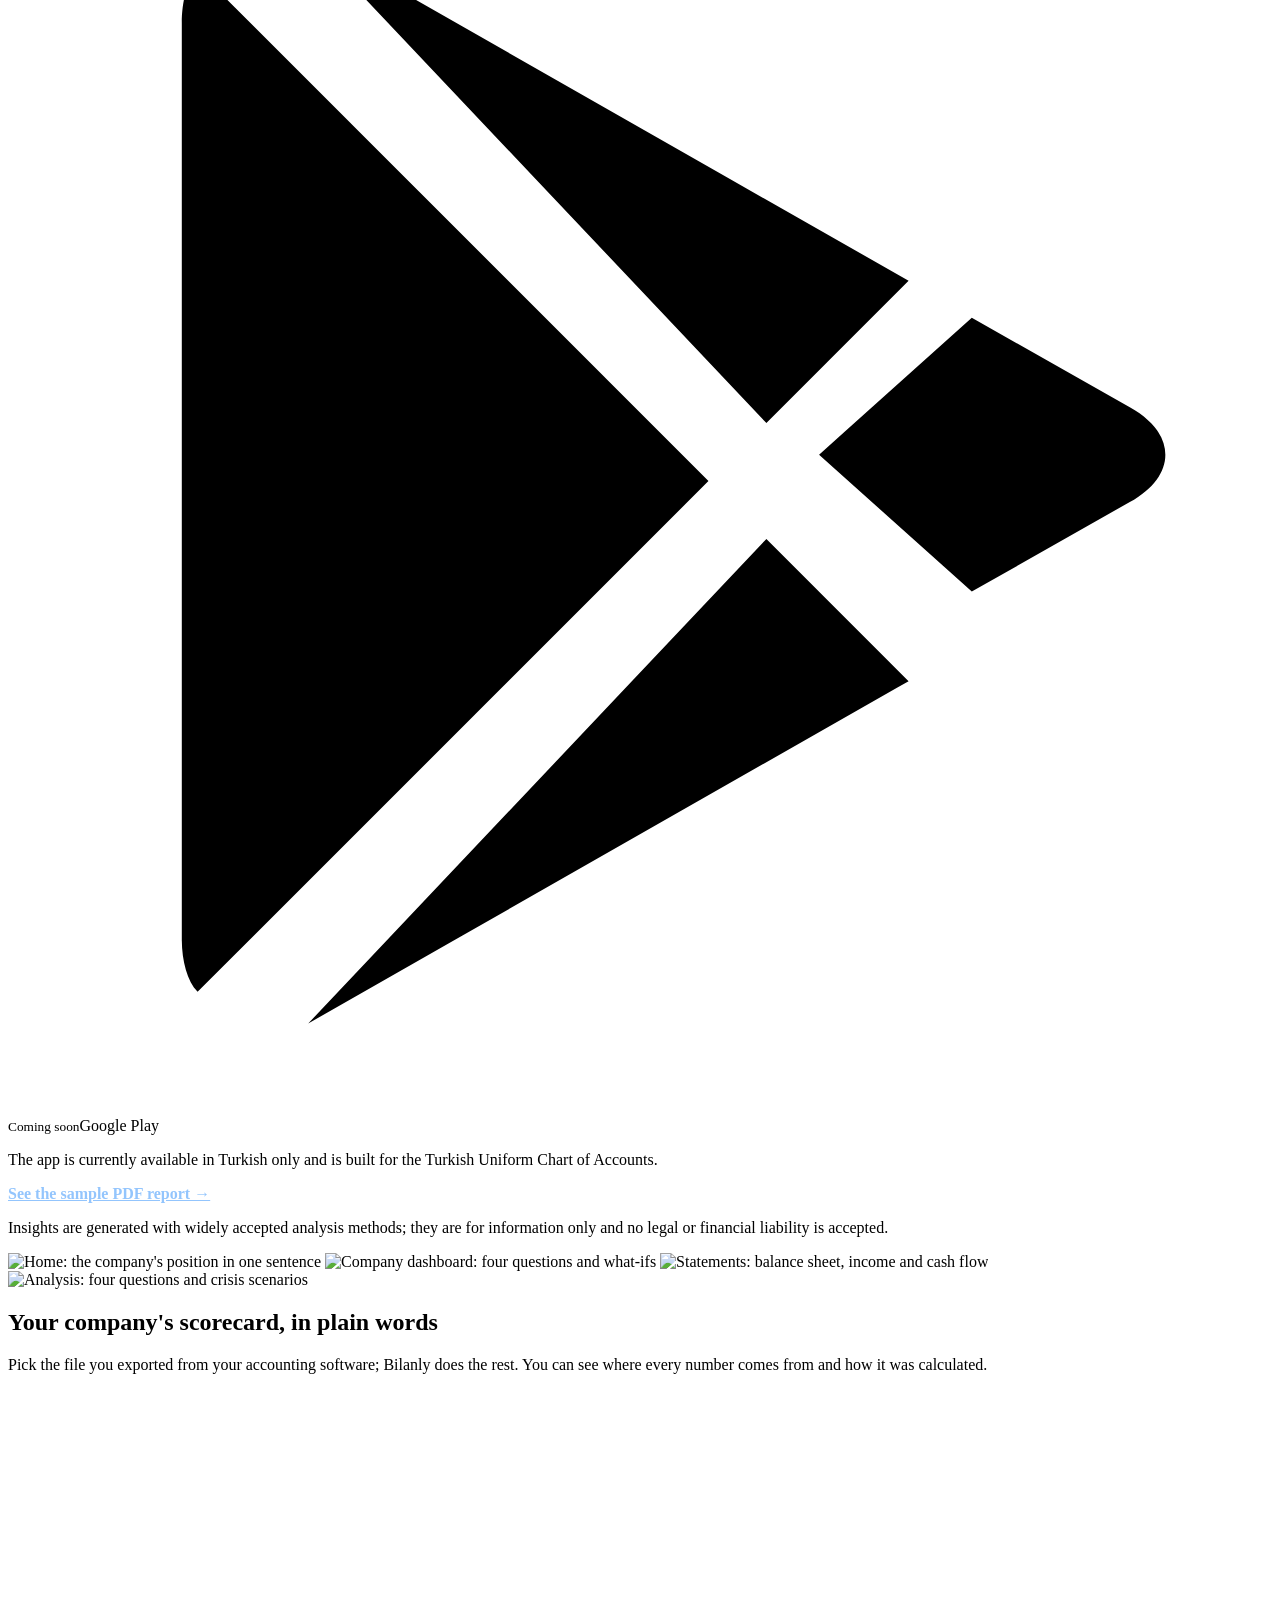
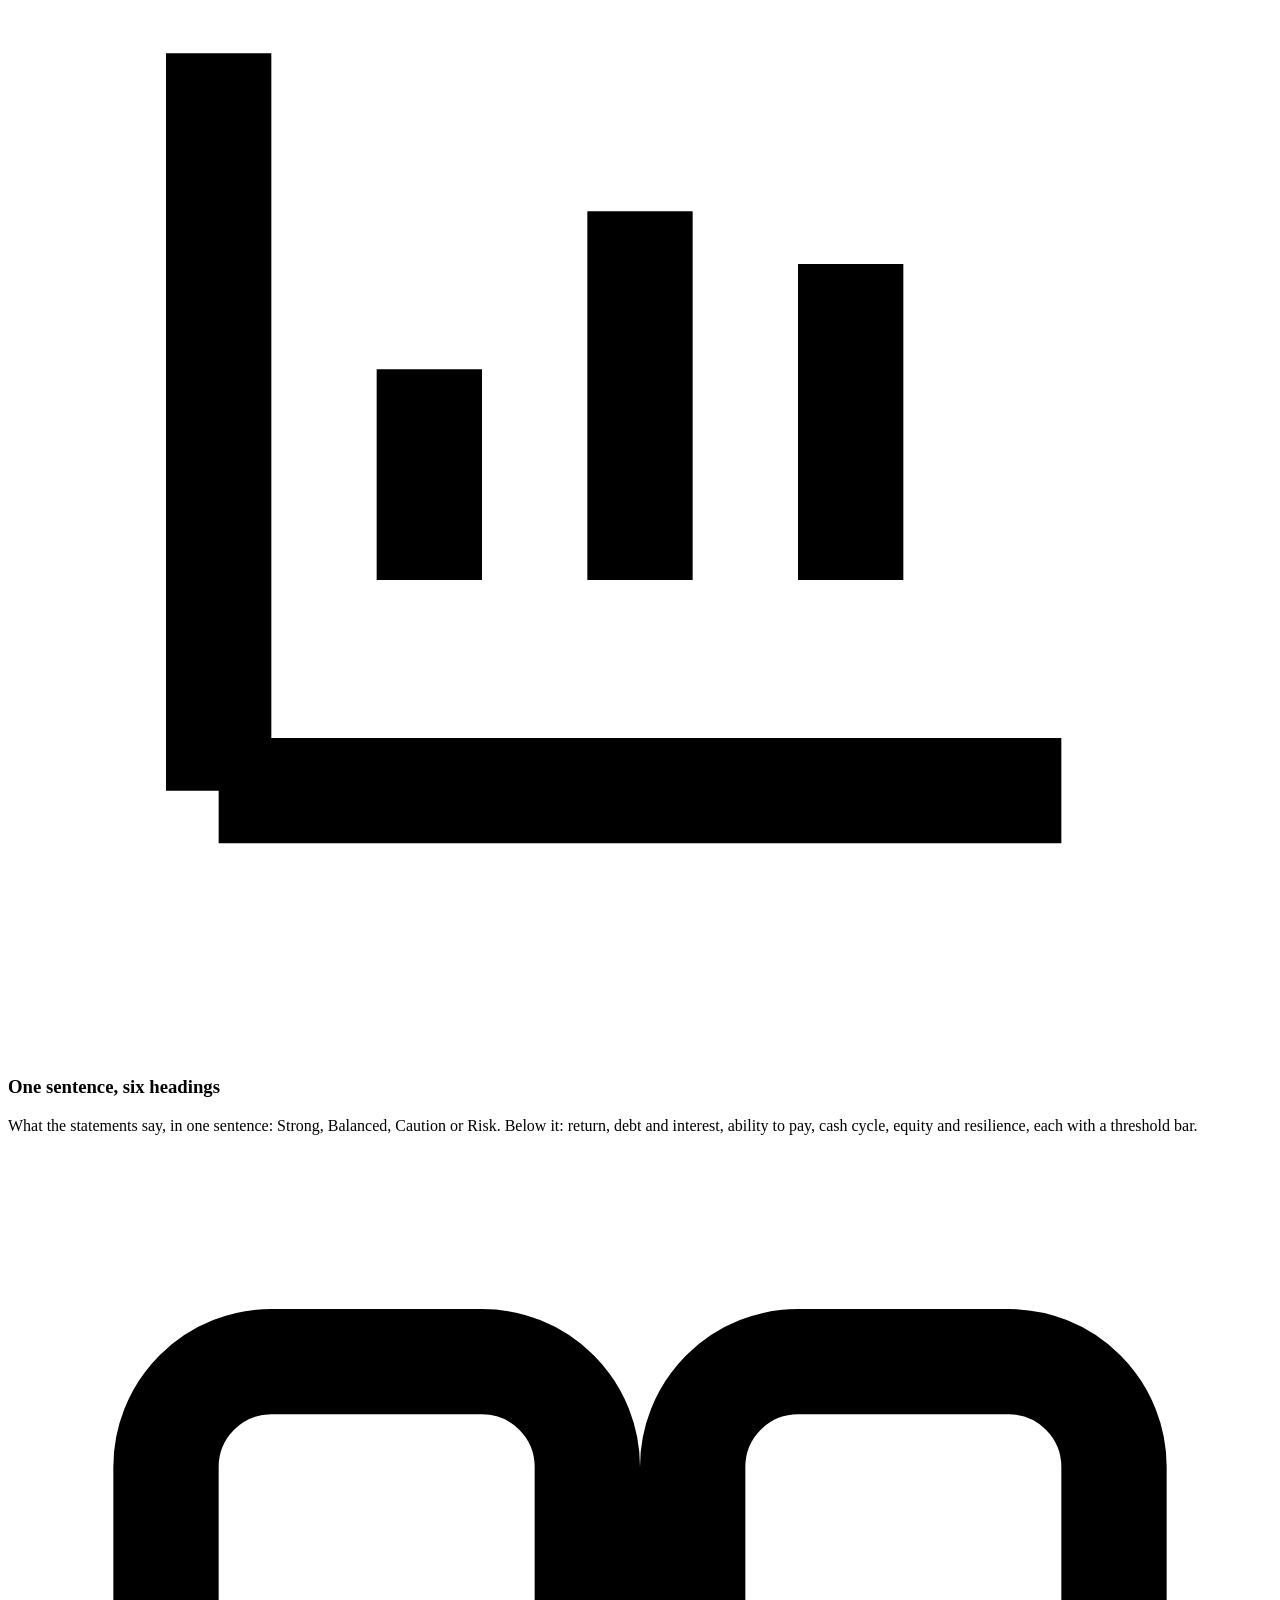
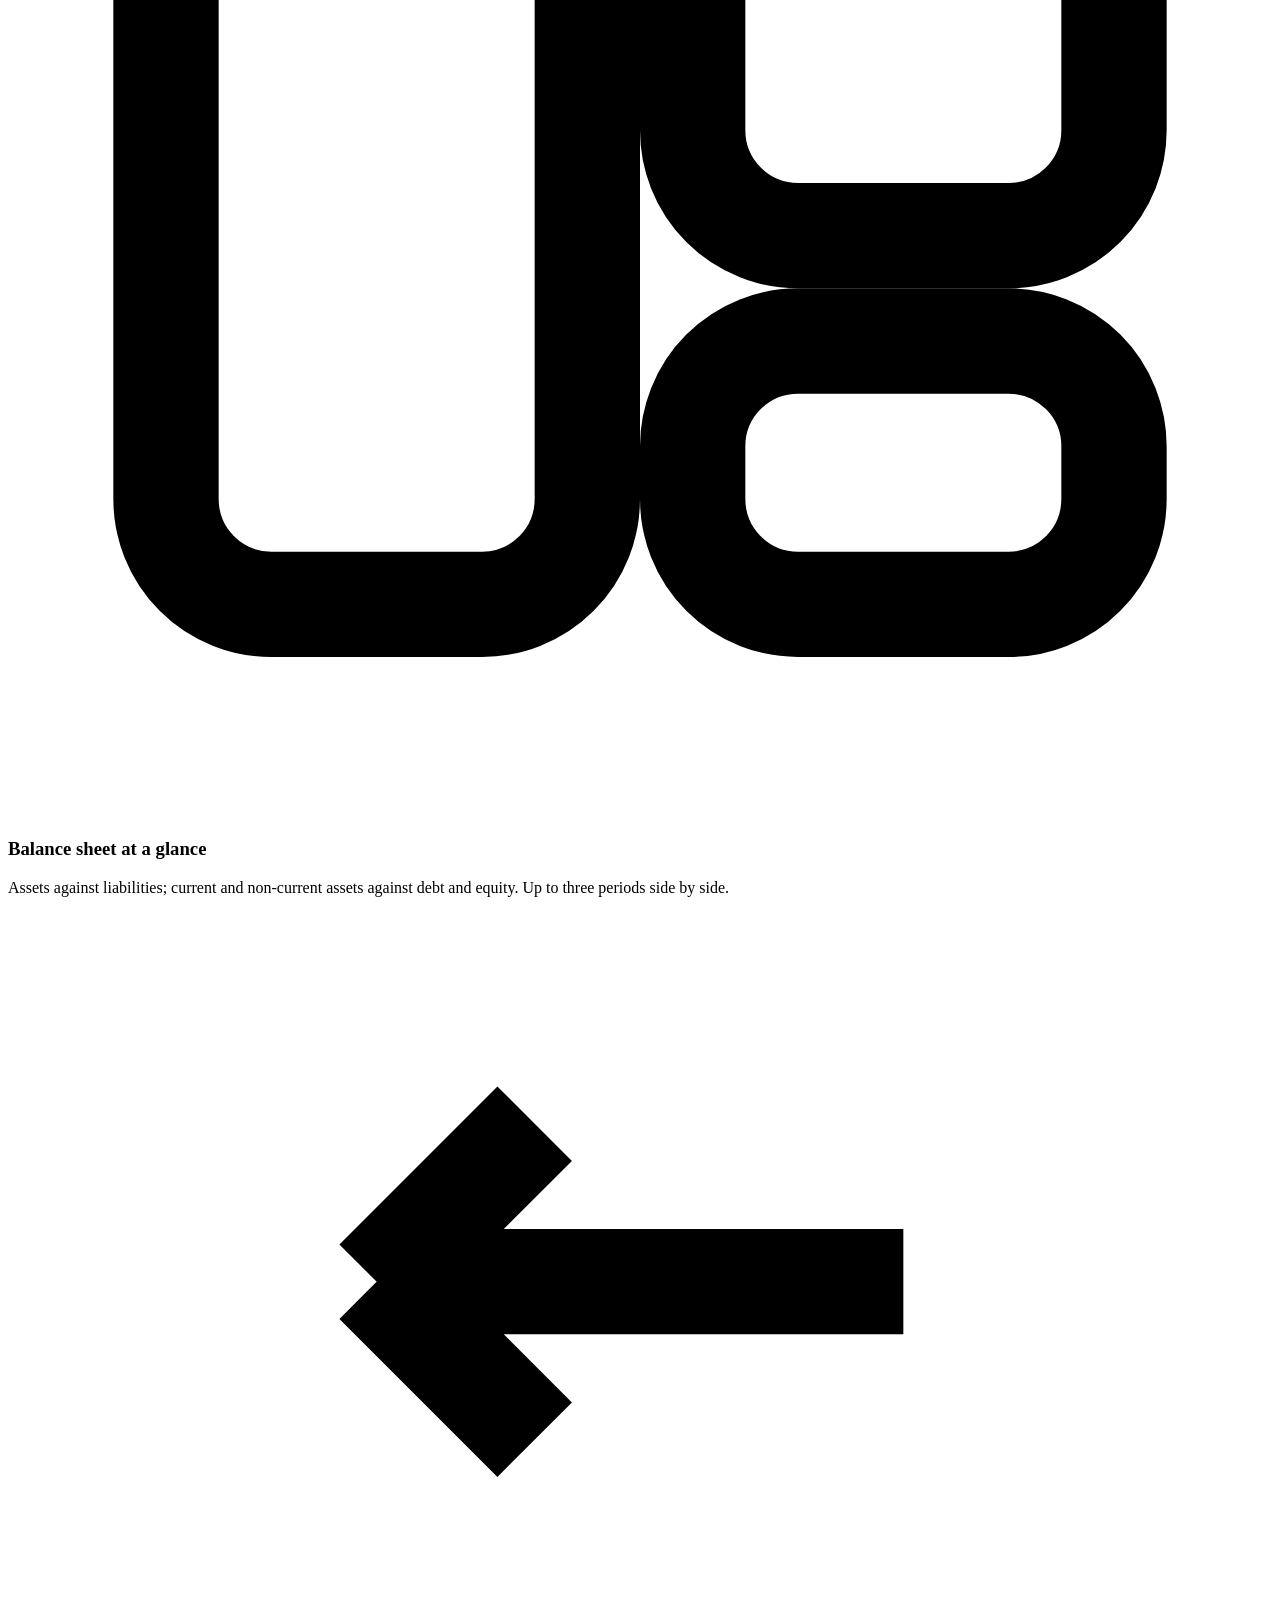
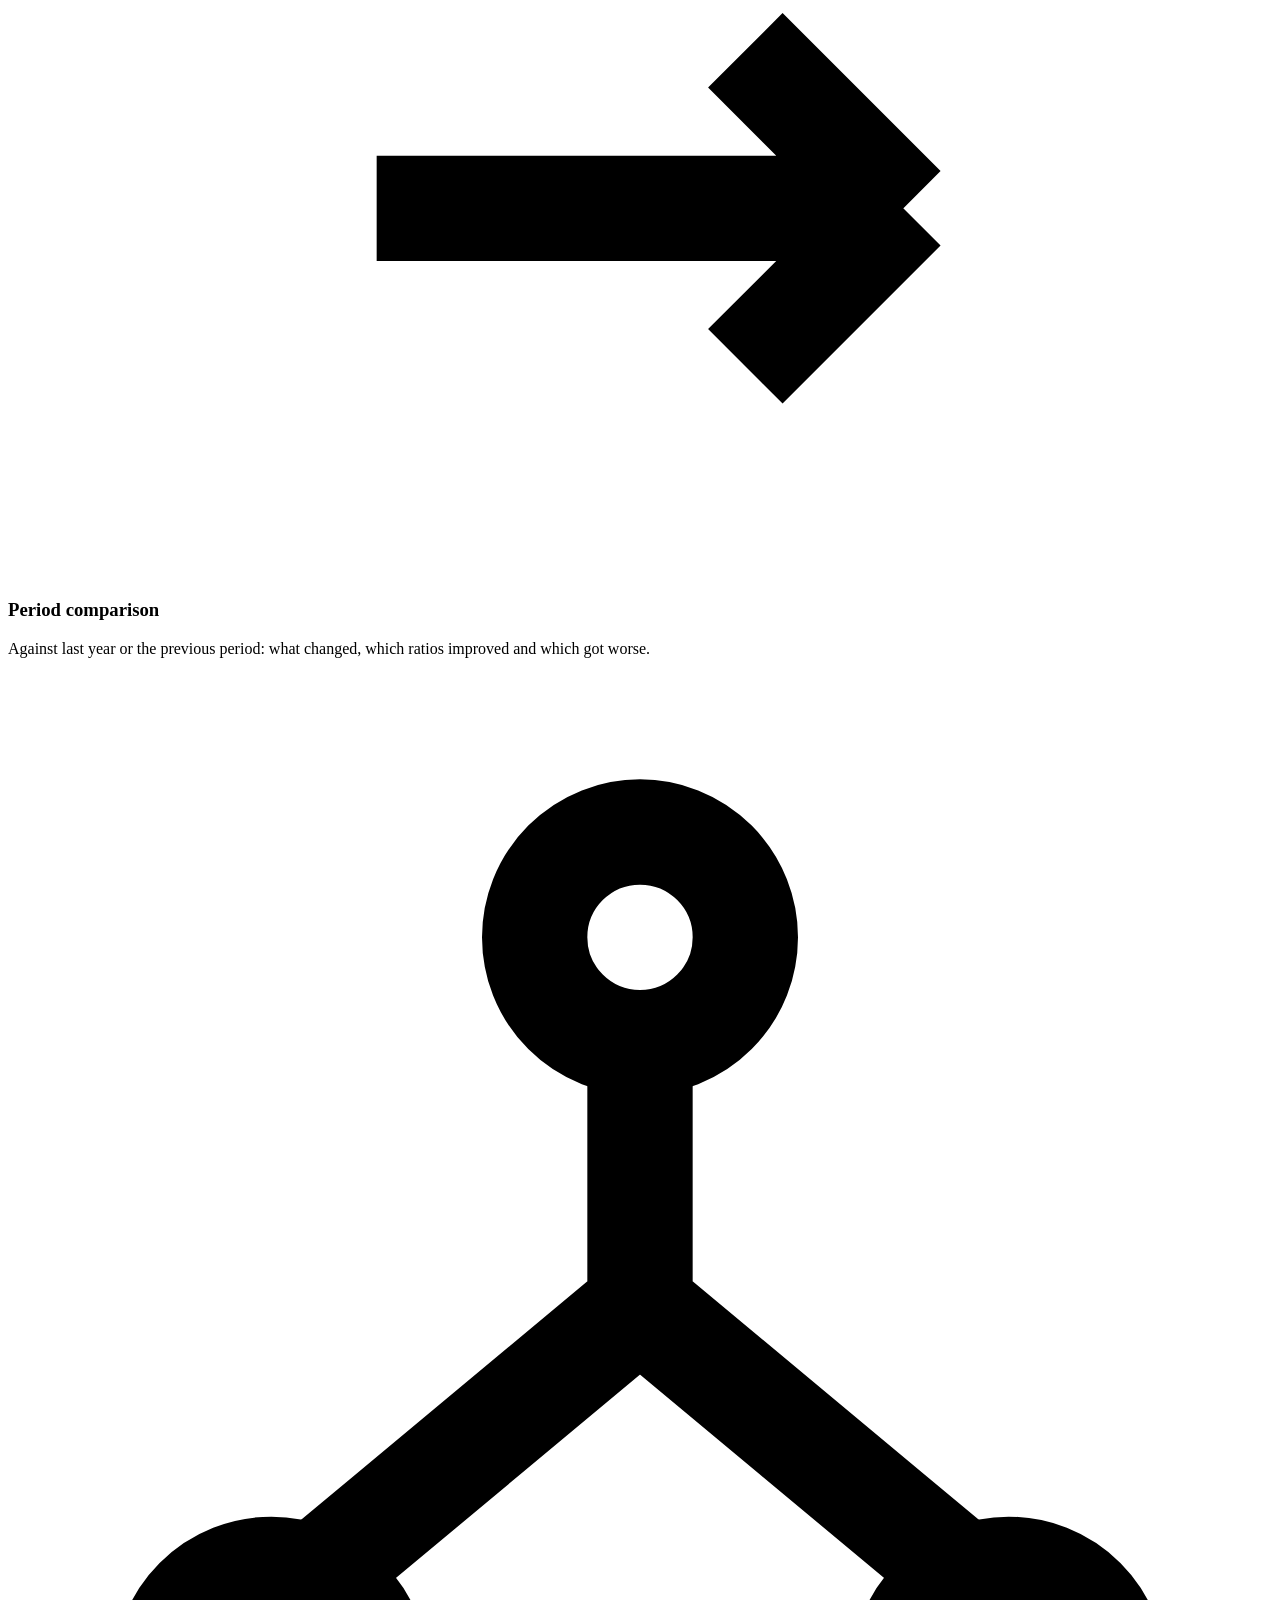
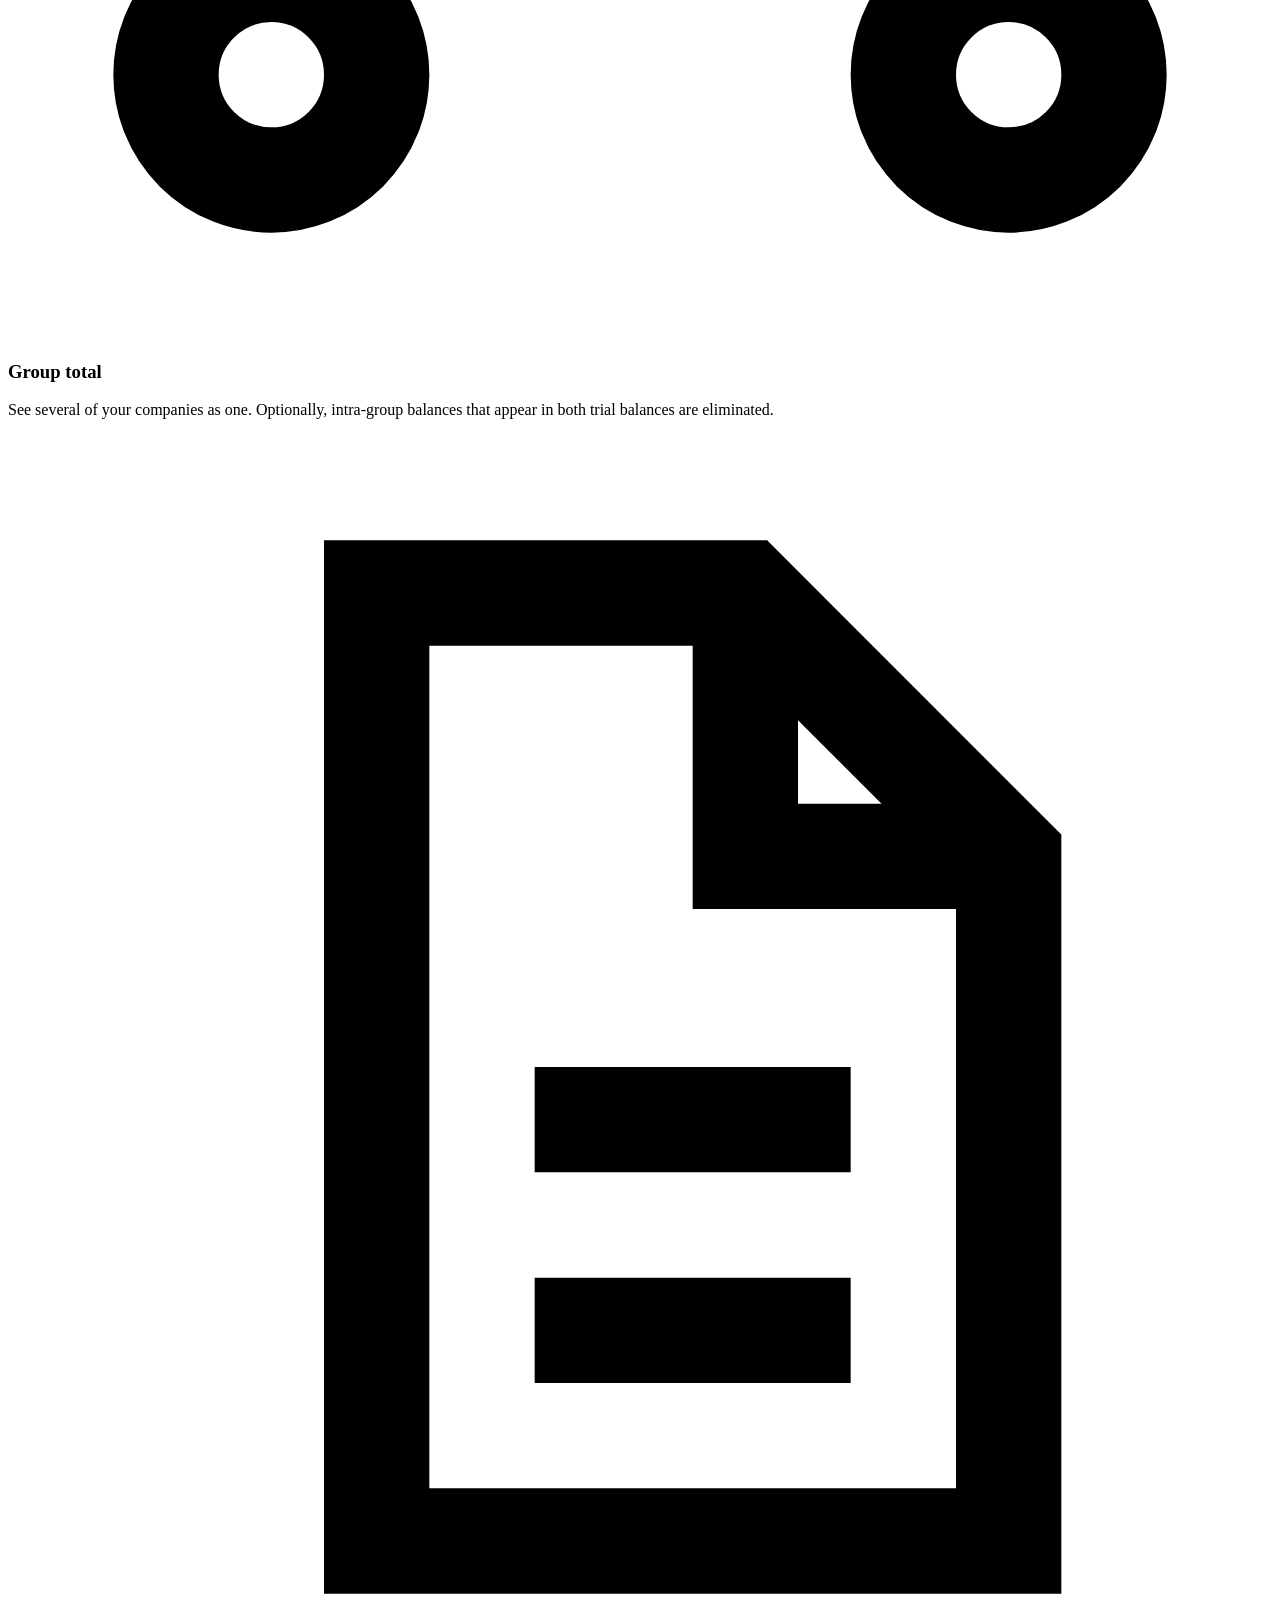
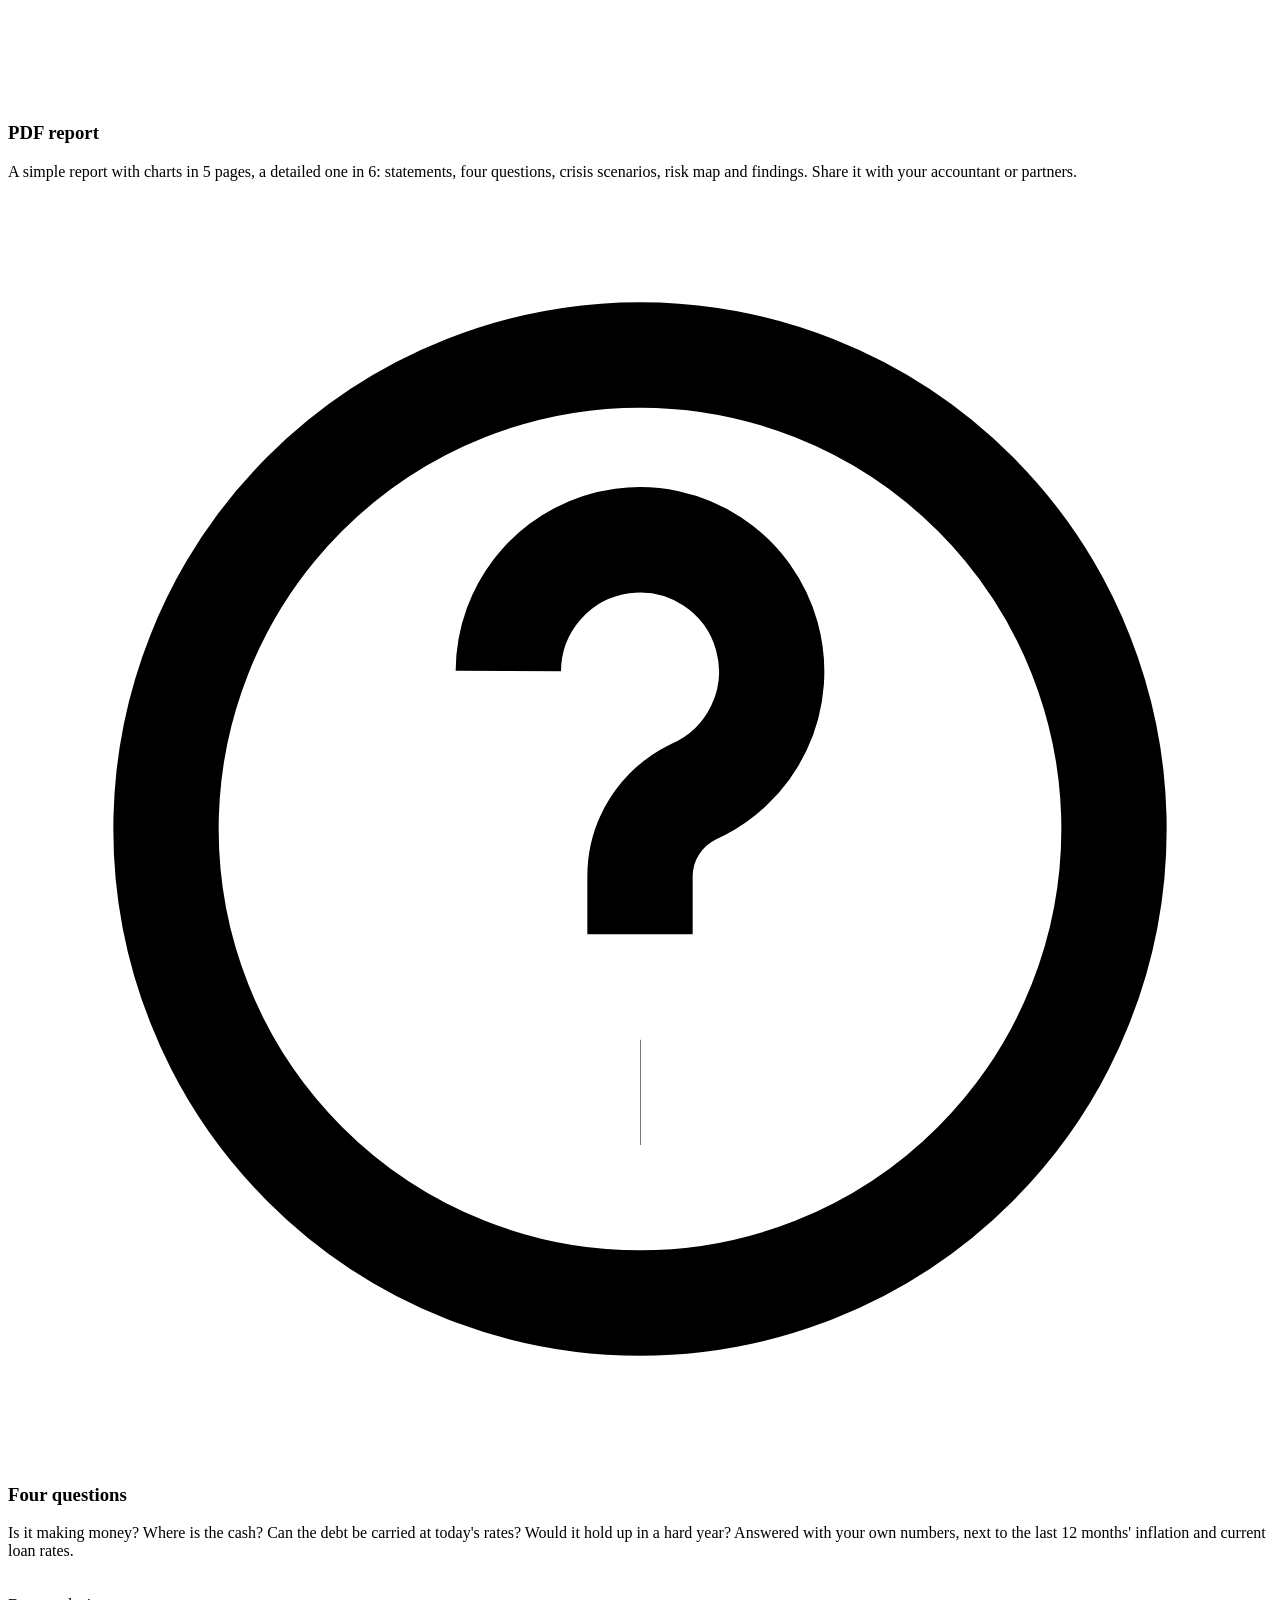
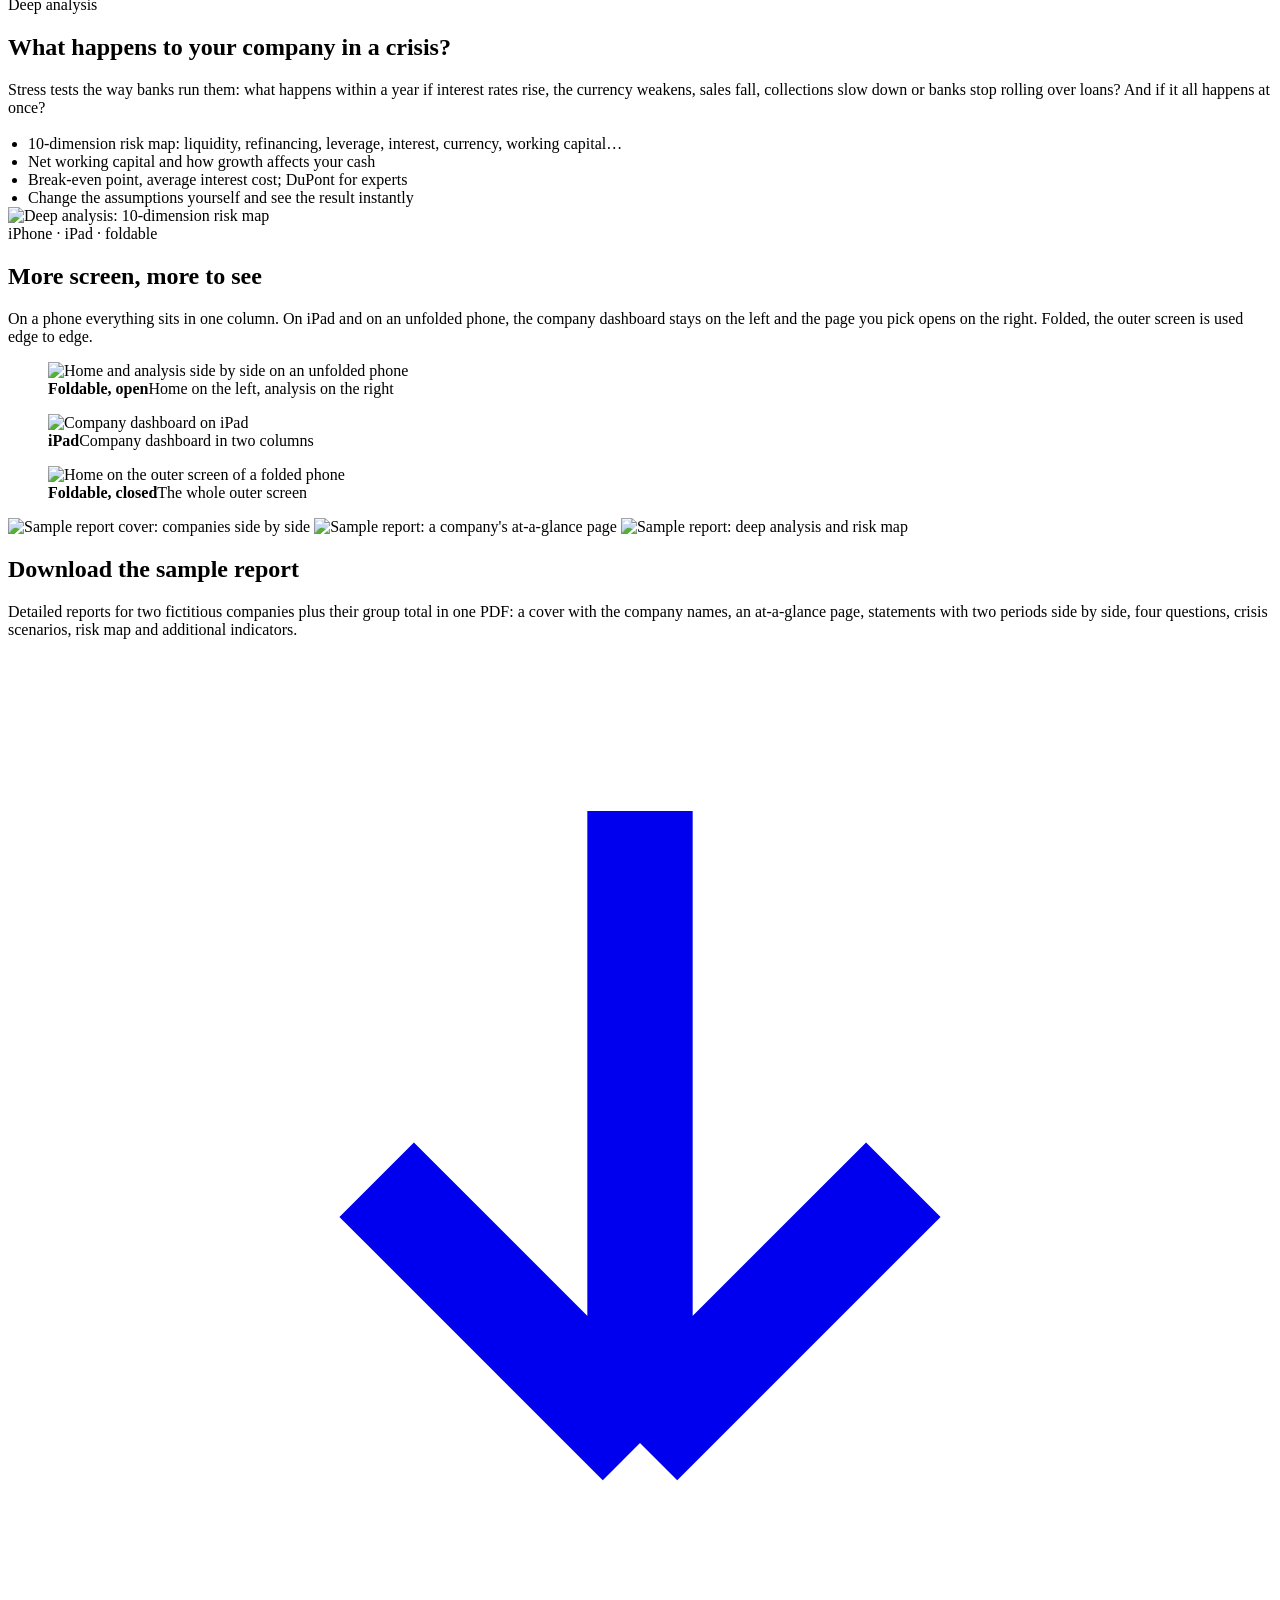
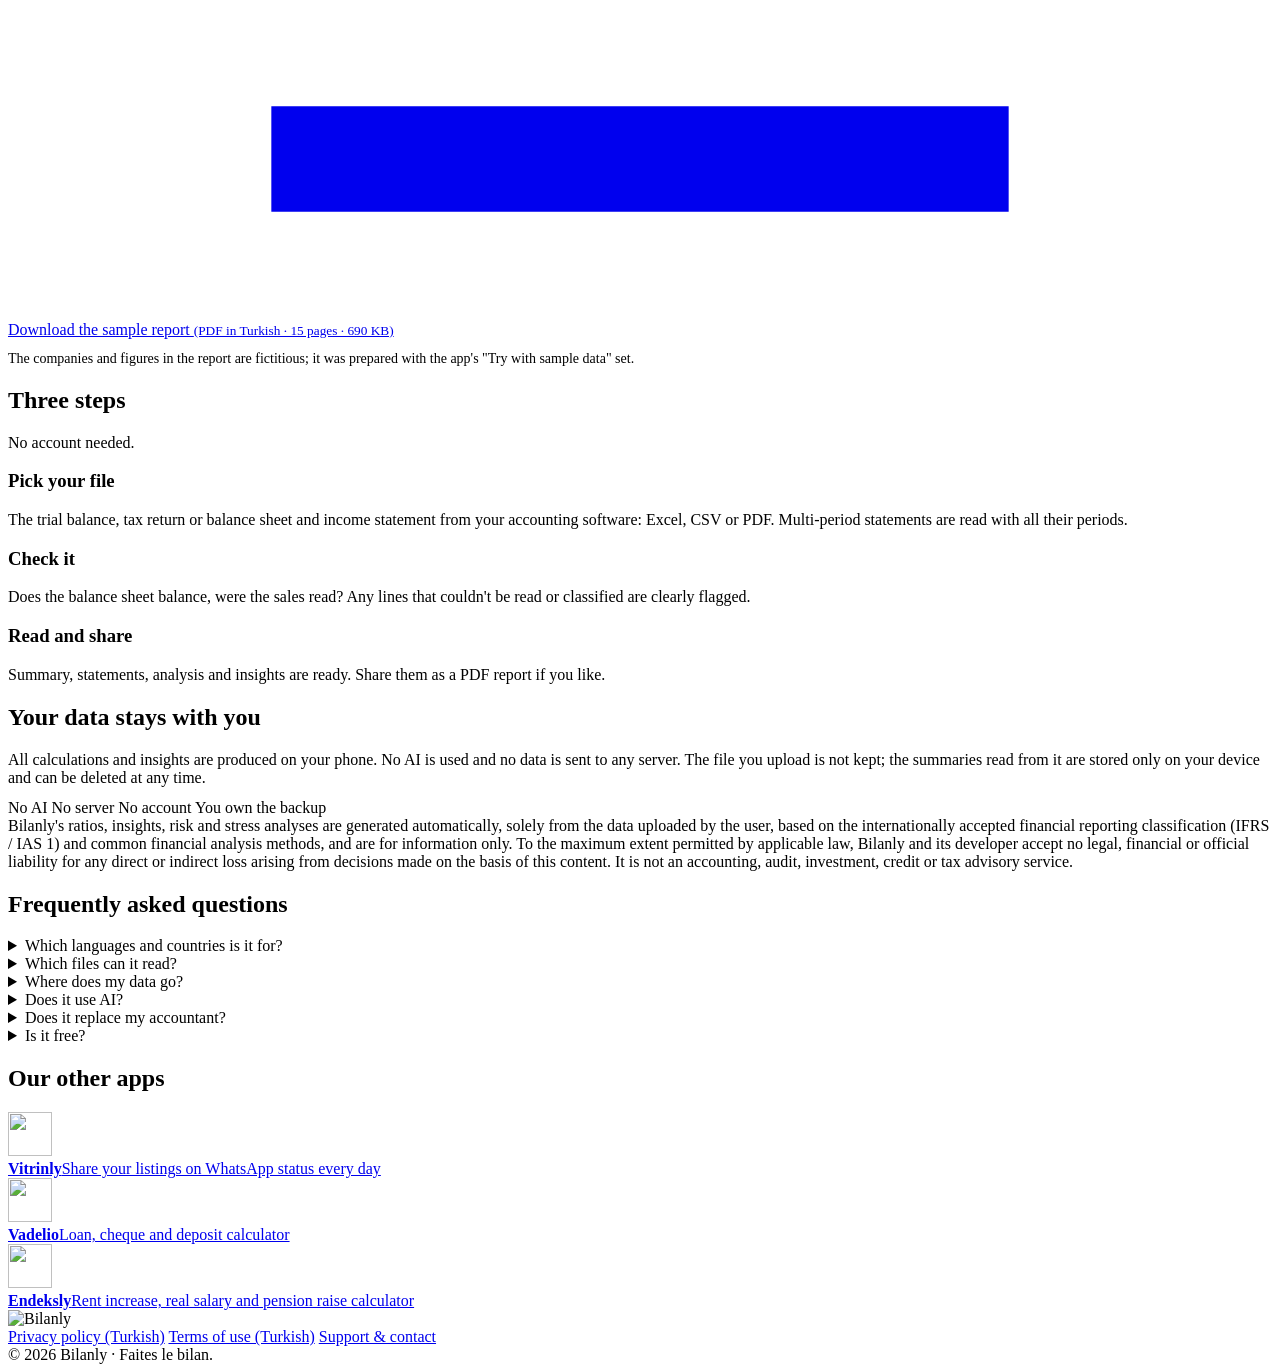
==== commit 8cc54f72: "Bilanly 1.1: aynı gösterge her yerde aynı eşikle; Altman yerine ek göstergeler; yeni derin analiz ek" ====
--- a/public/en/index.html
+++ b/public/en/index.html
@@ -120,7 +120,7 @@
       <ul style="color:var(--muted);padding-left:20px;margin:0">
         <li>10-dimension risk map: liquidity, refinancing, leverage, interest, currency, working capital…</li>
         <li>Net working capital and how growth affects your cash</li>
-        <li>International indicators: Altman Z'', DuPont, break-even point</li>
+        <li>Break-even point, average interest cost; DuPont for experts</li>
         <li>Change the assumptions yourself and see the result instantly</li>
       </ul>
     </div>
@@ -161,7 +161,7 @@
     </div>
     <div>
       <h2>Download the sample report</h2>
-      <p class="sub" style="margin-bottom:14px">Detailed reports for two fictitious companies plus their group total in one PDF: a cover with the company names, an at-a-glance page, statements with two periods side by side, four questions, crisis scenarios, risk map and international indicators.</p>
+      <p class="sub" style="margin-bottom:14px">Detailed reports for two fictitious companies plus their group total in one PDF: a cover with the company names, an at-a-glance page, statements with two periods side by side, four questions, crisis scenarios, risk map and additional indicators.</p>
       <a class="indir" href="/ornek/Bilanly_ornek_rapor.pdf" download>
         <svg viewBox="0 0 24 24" fill="none" stroke="currentColor" stroke-width="2"><path d="M12 3v12m0 0-5-5m5 5 5-5M5 21h14"/></svg>
         <span>Download the sample report <small>(PDF in Turkish · 15 pages · 690 KB)</small></span>
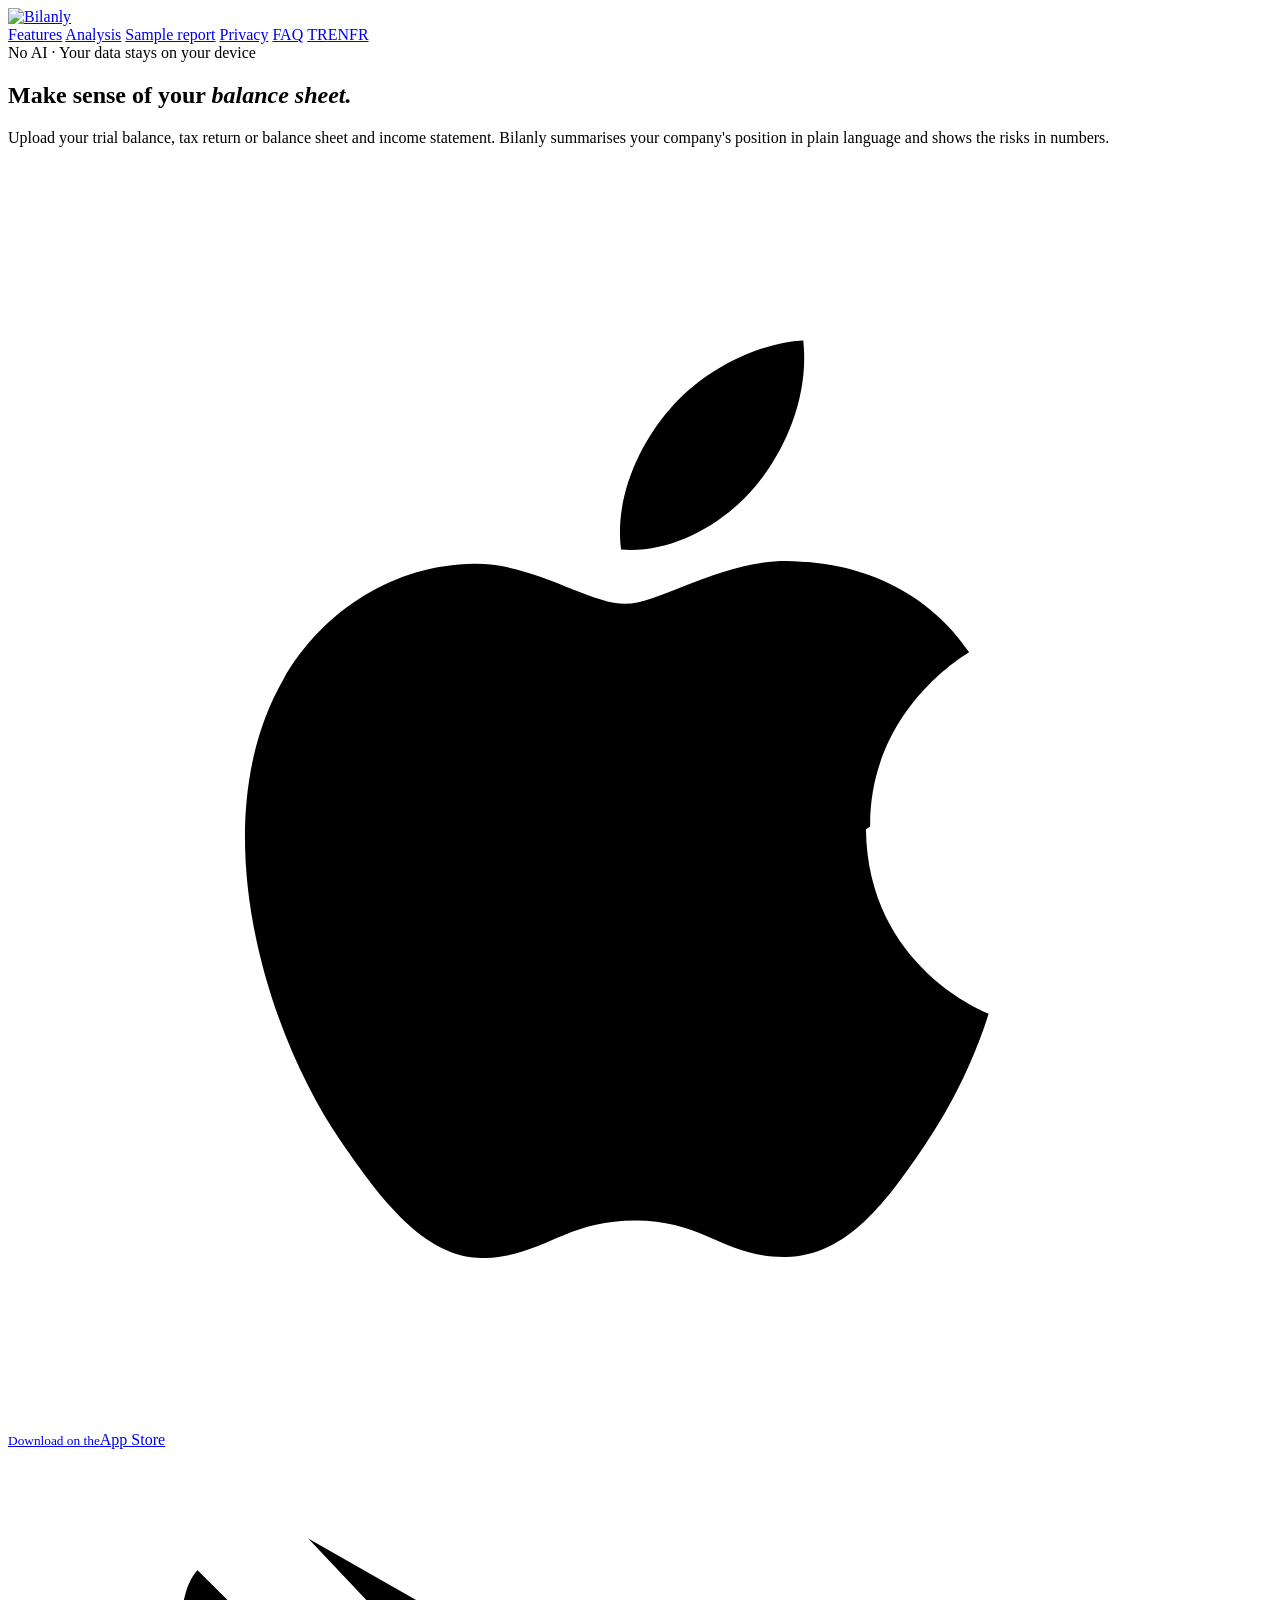
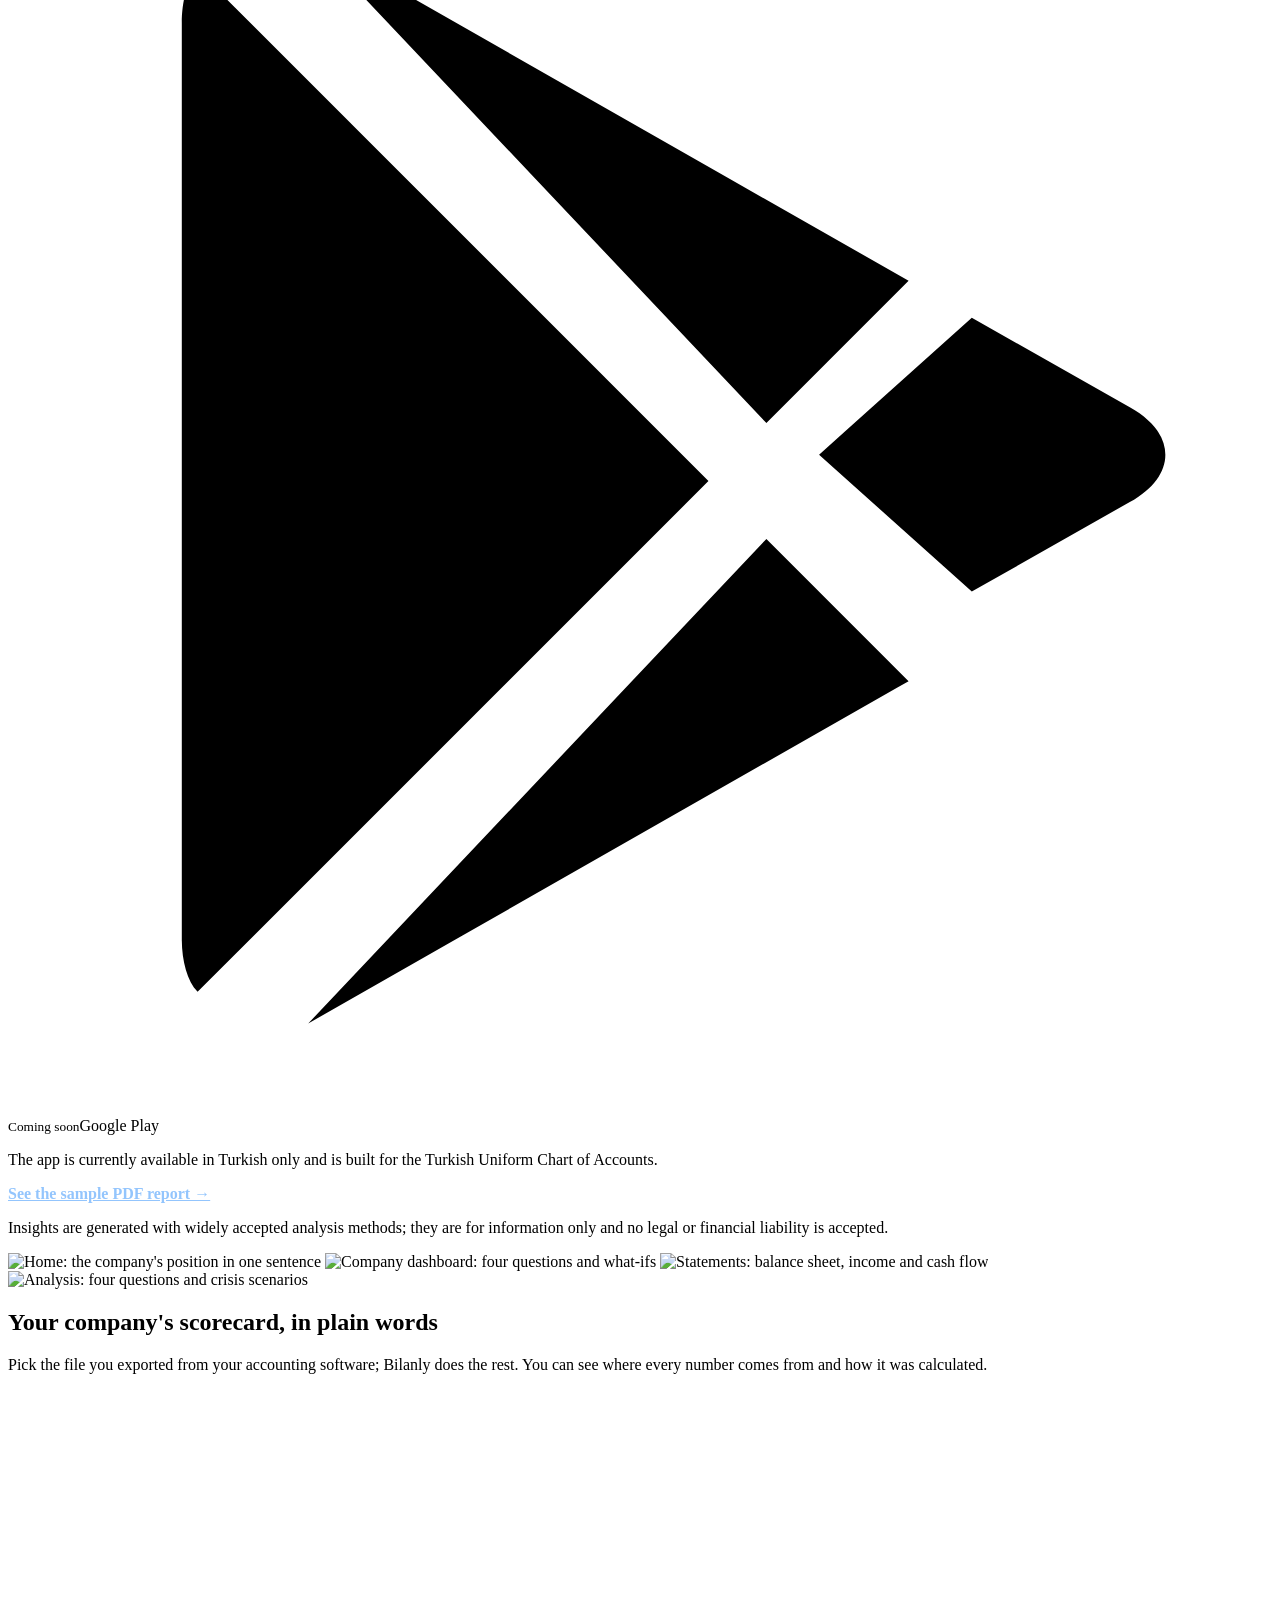
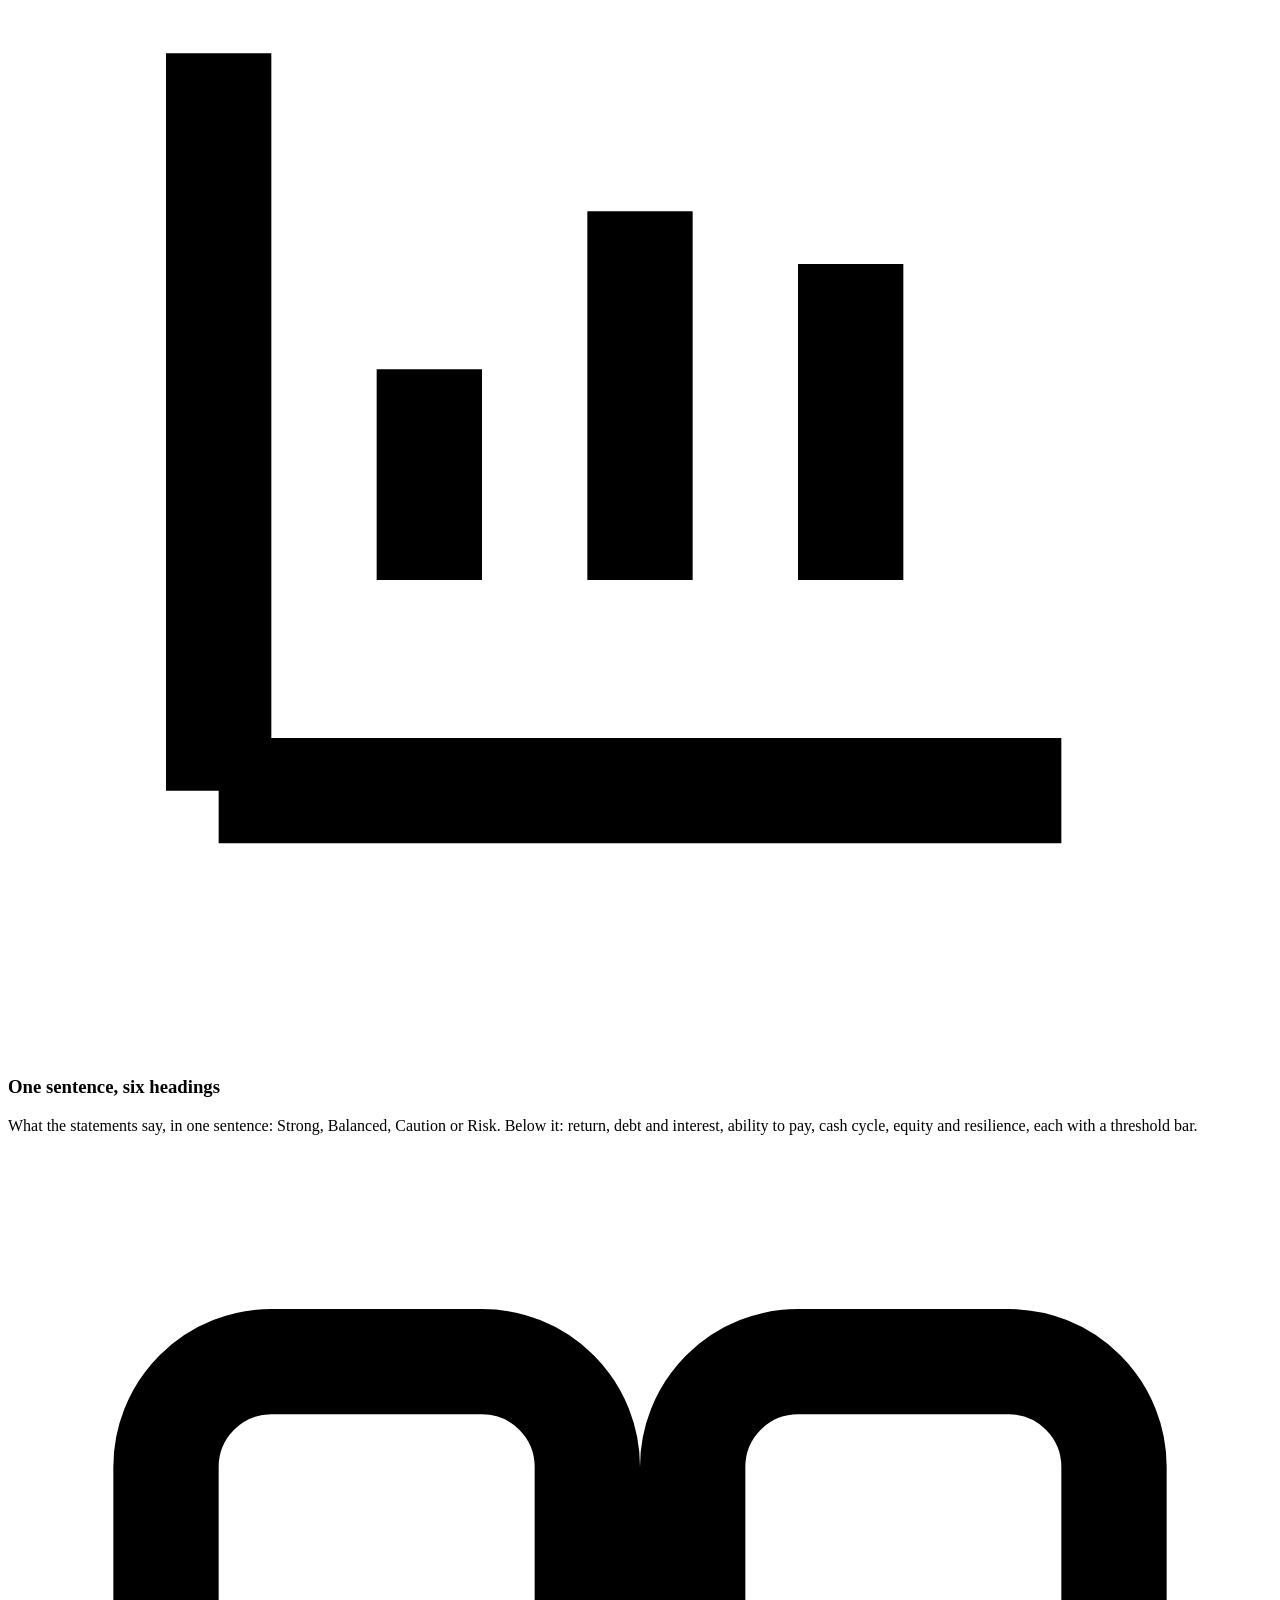
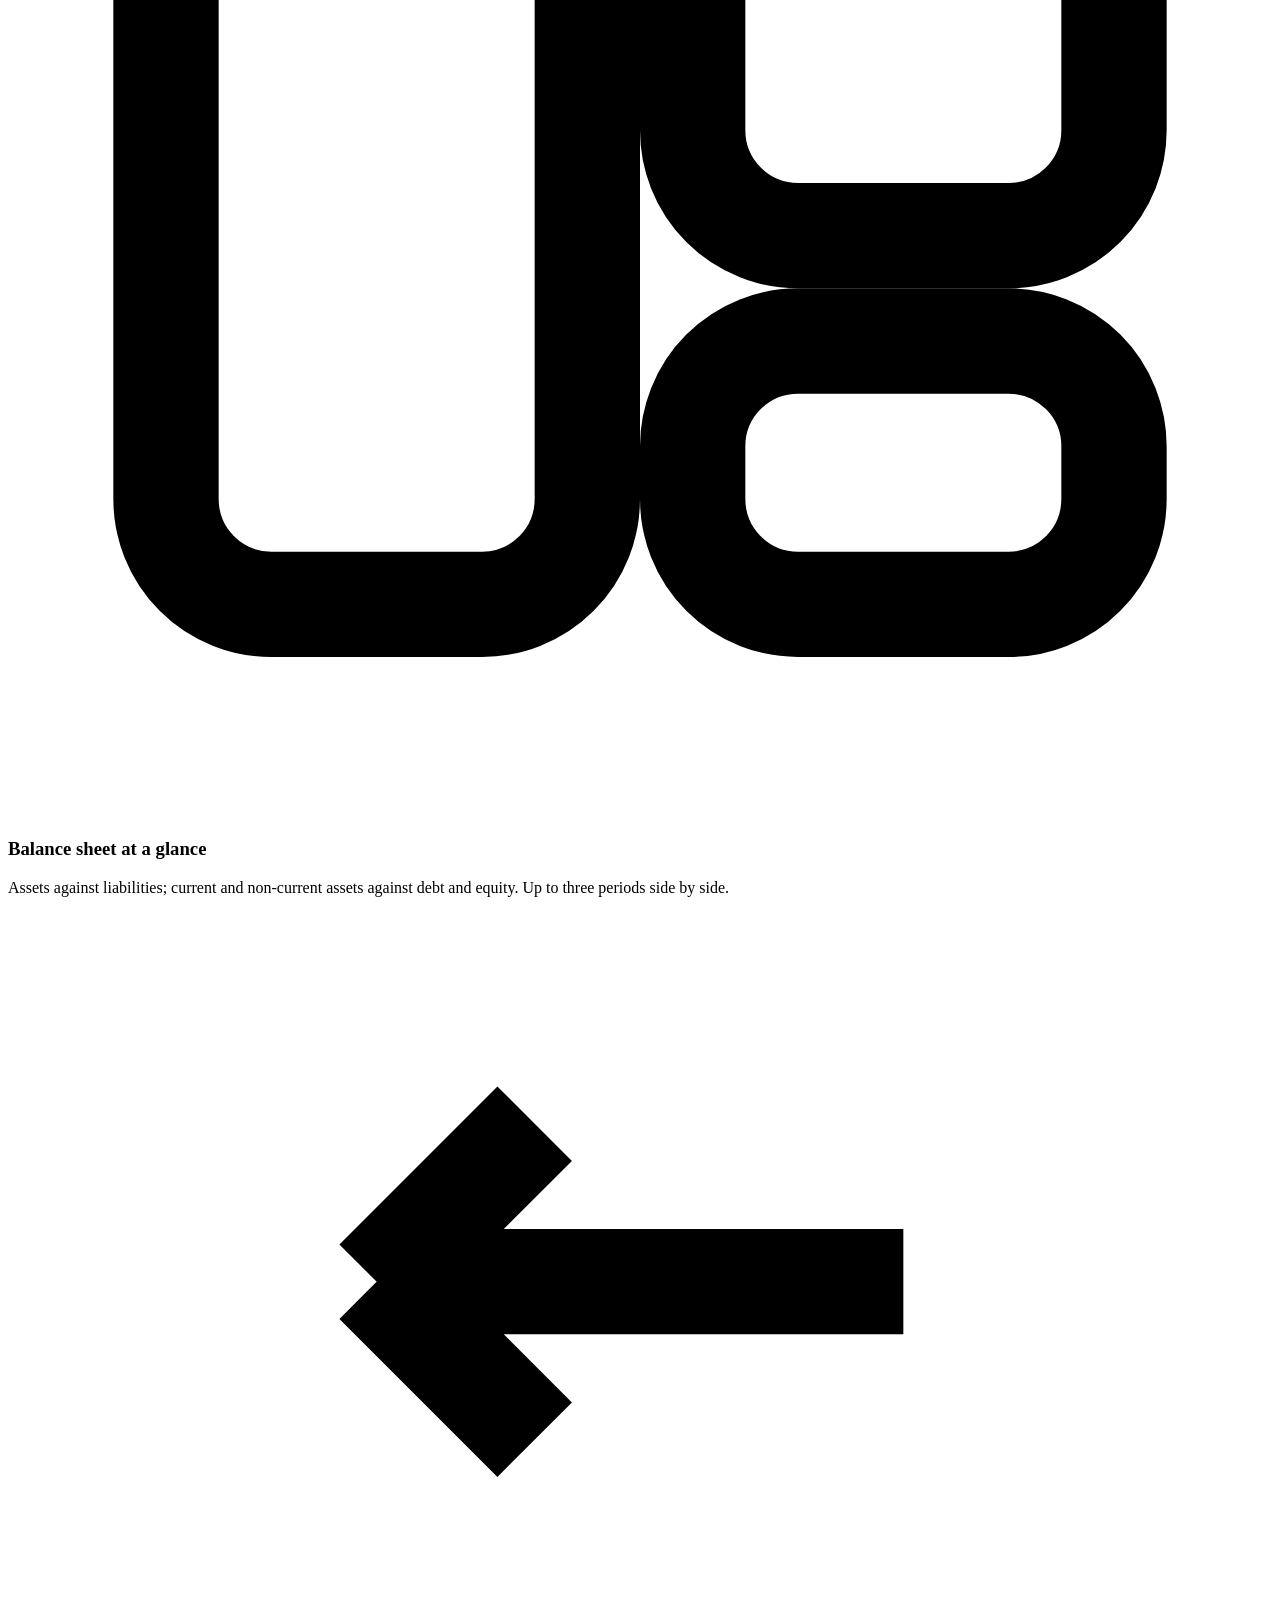
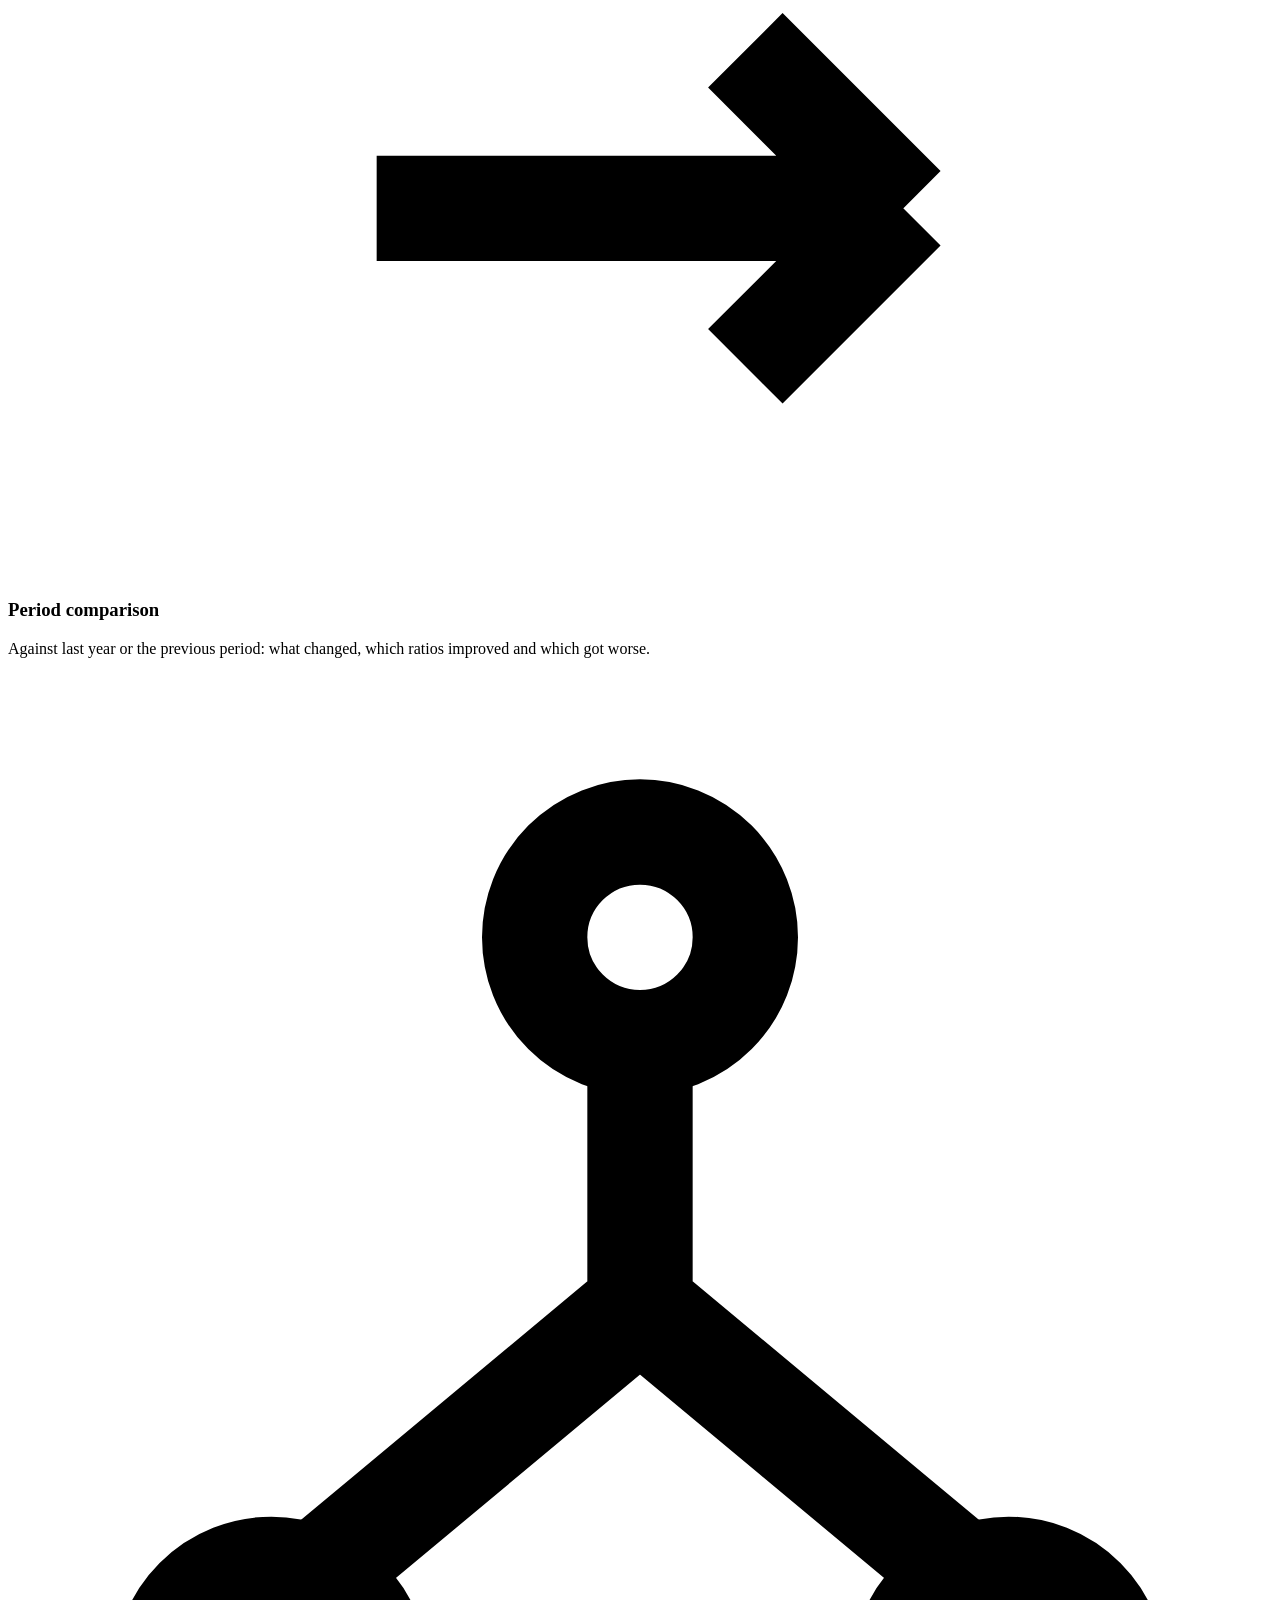
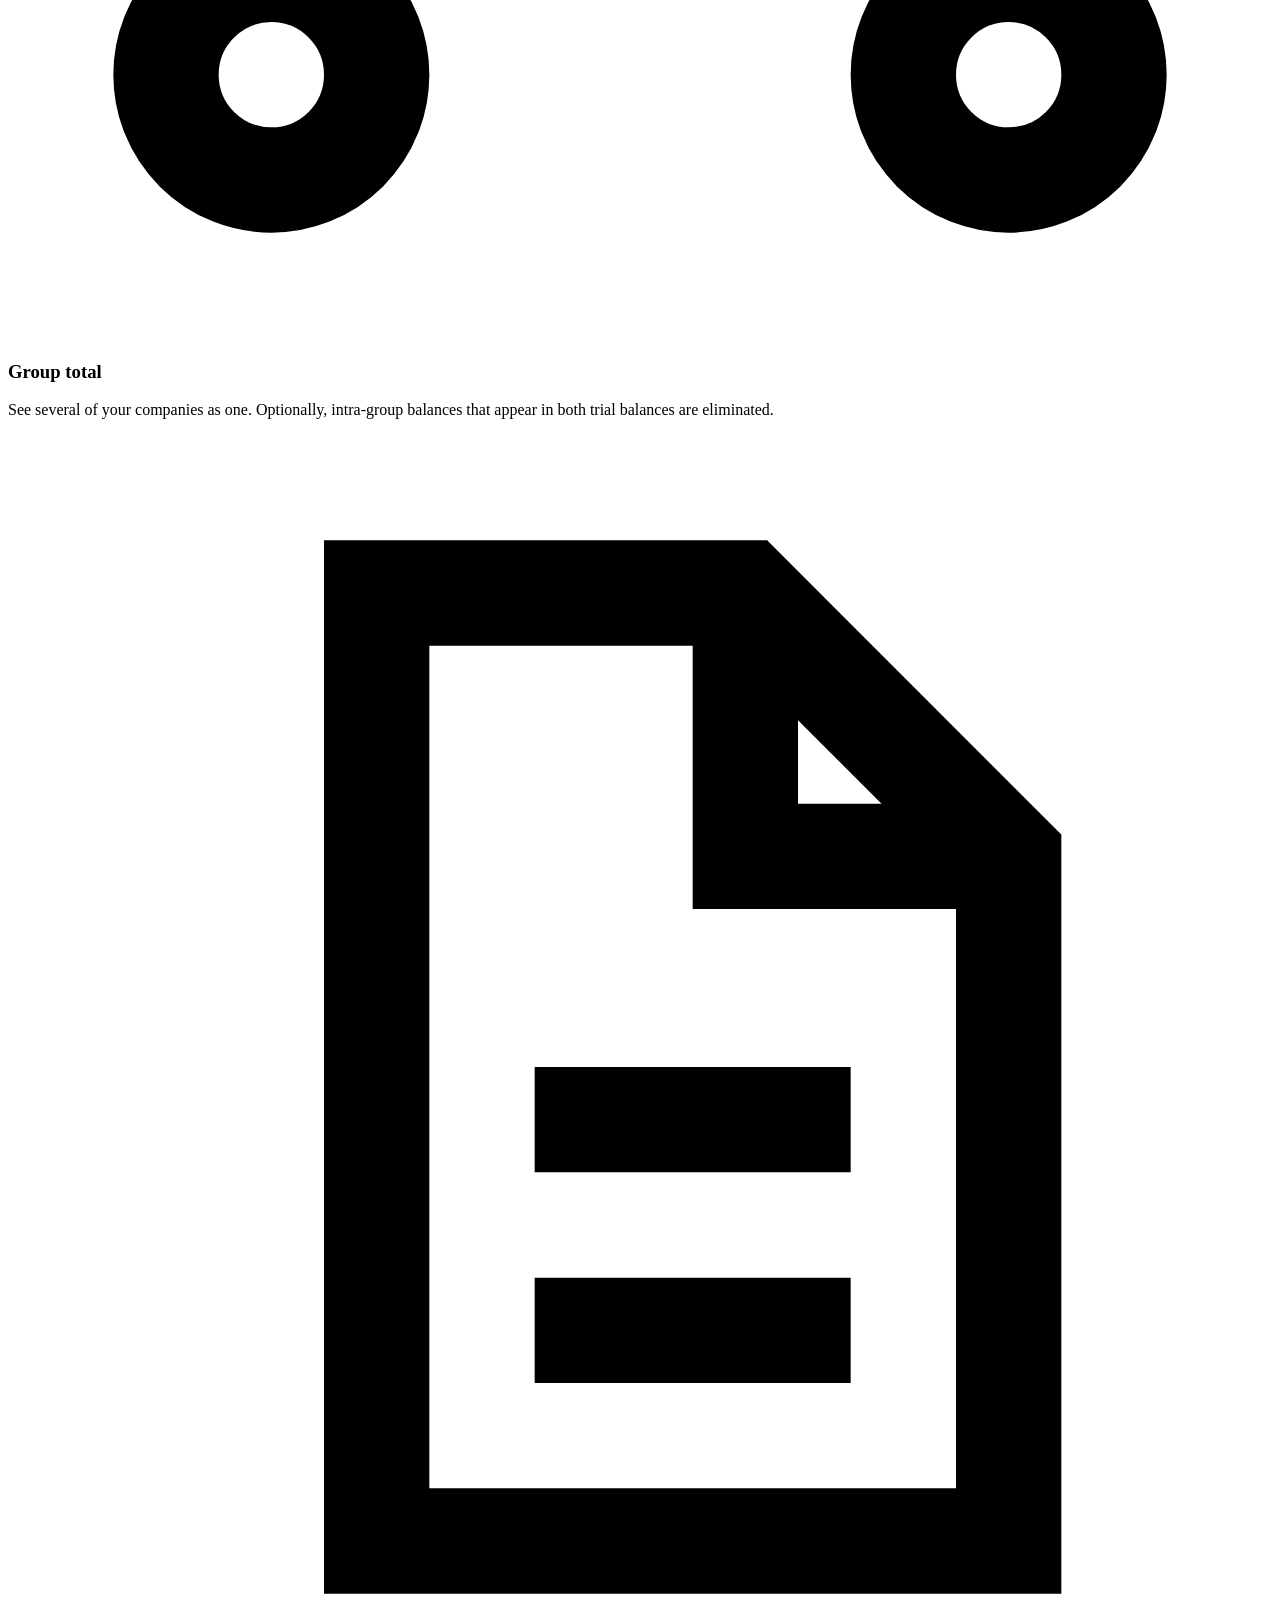
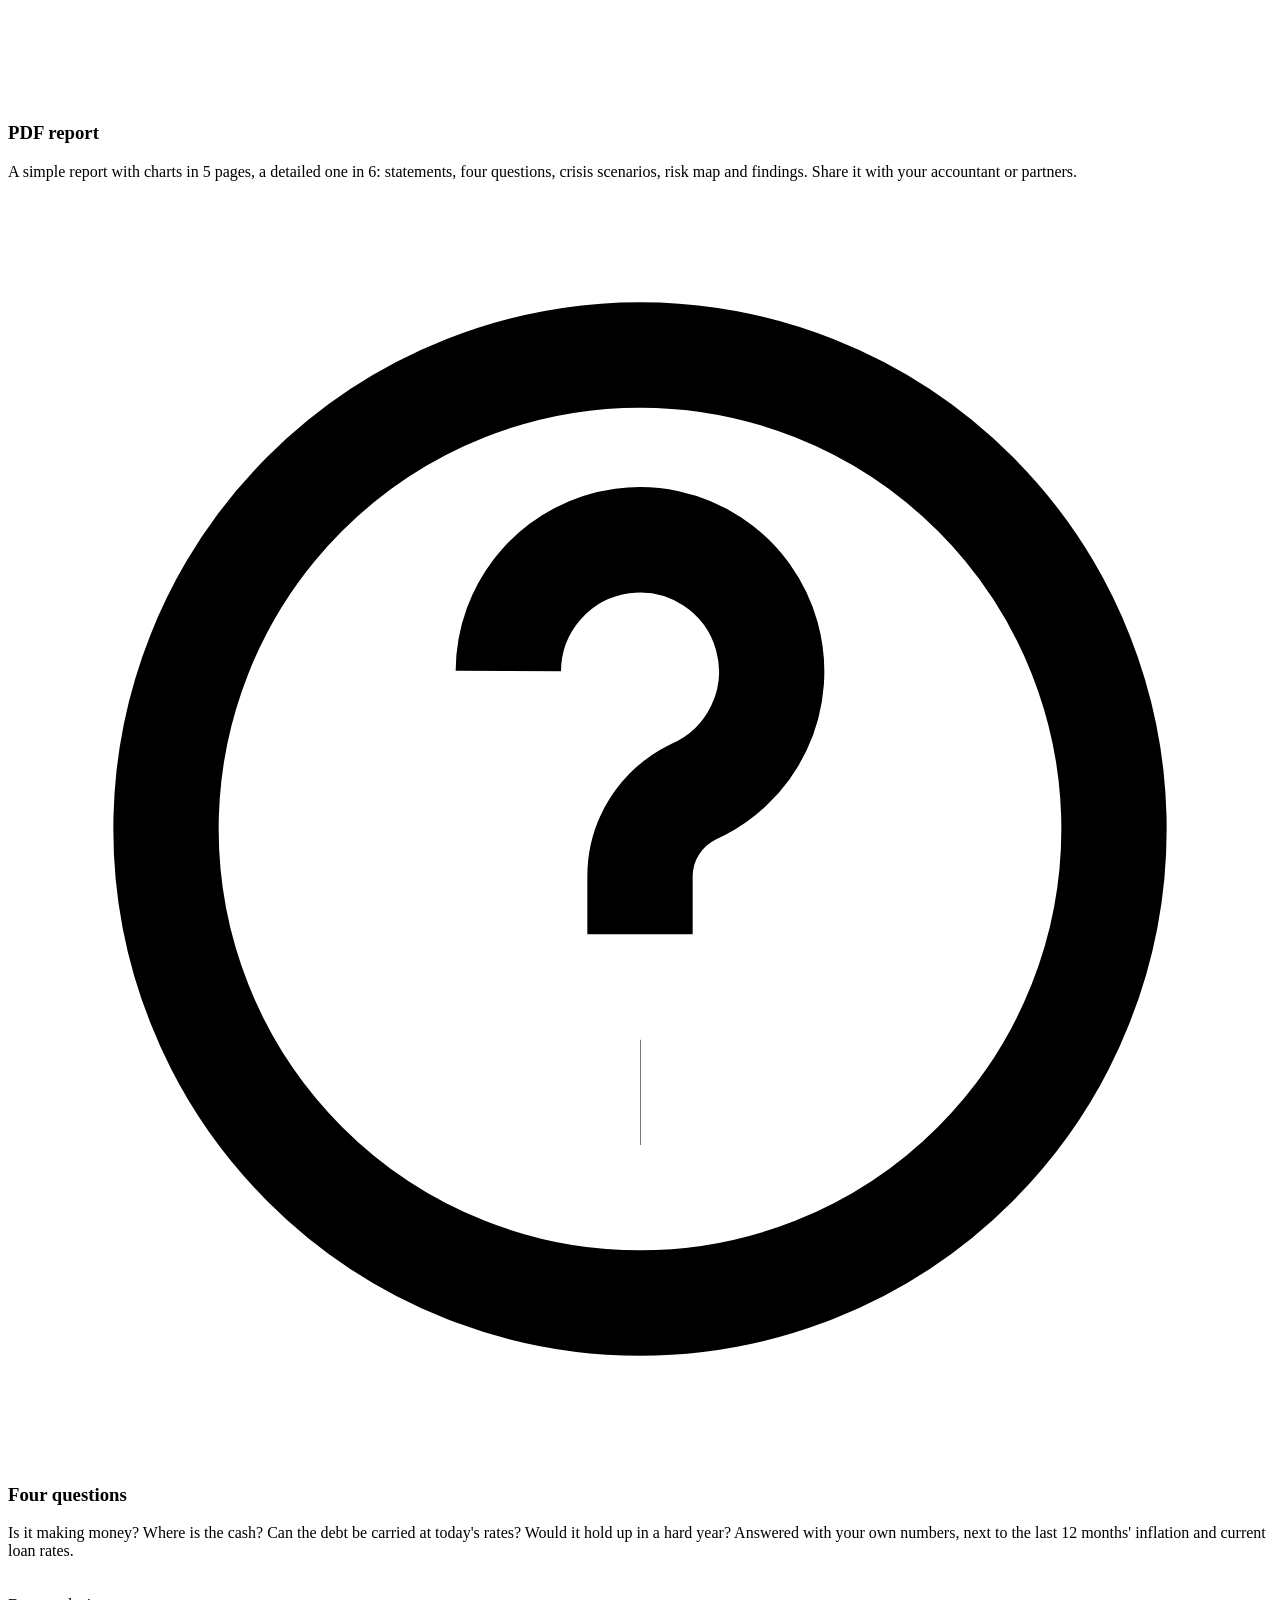
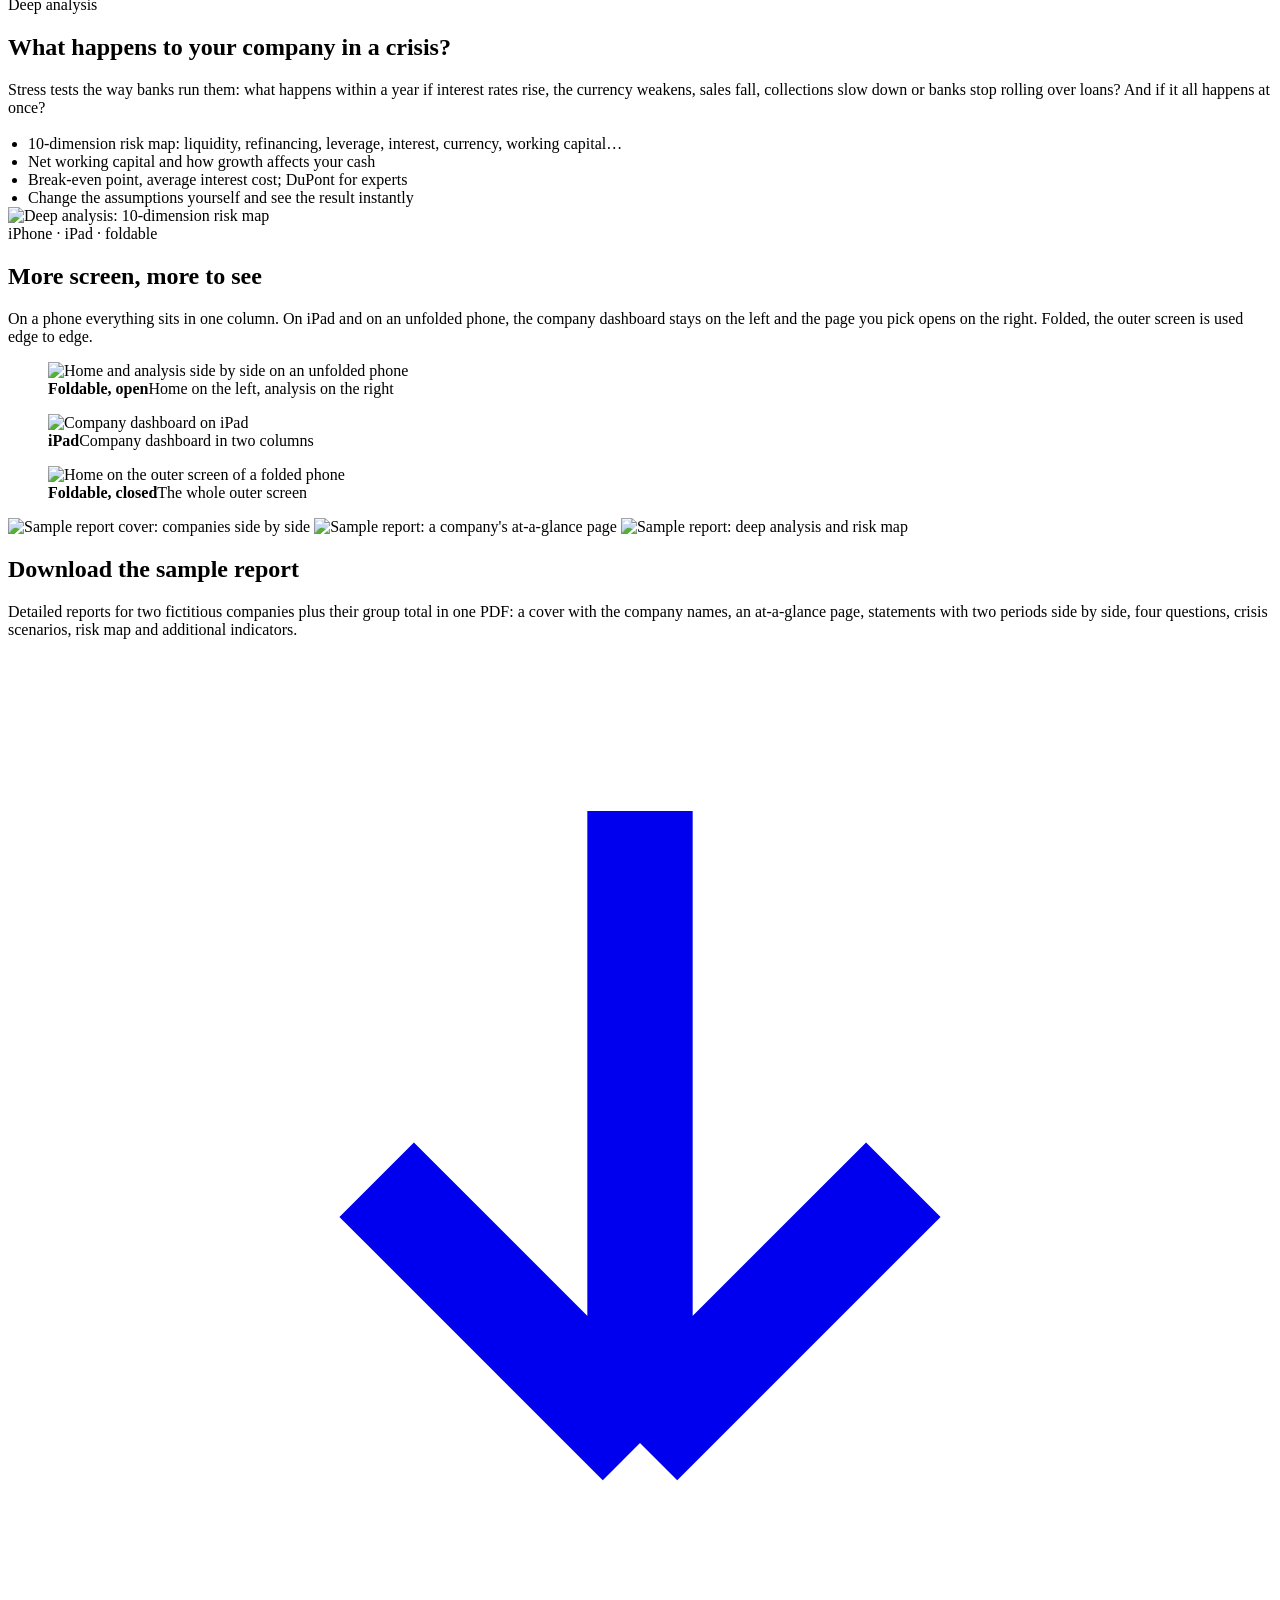
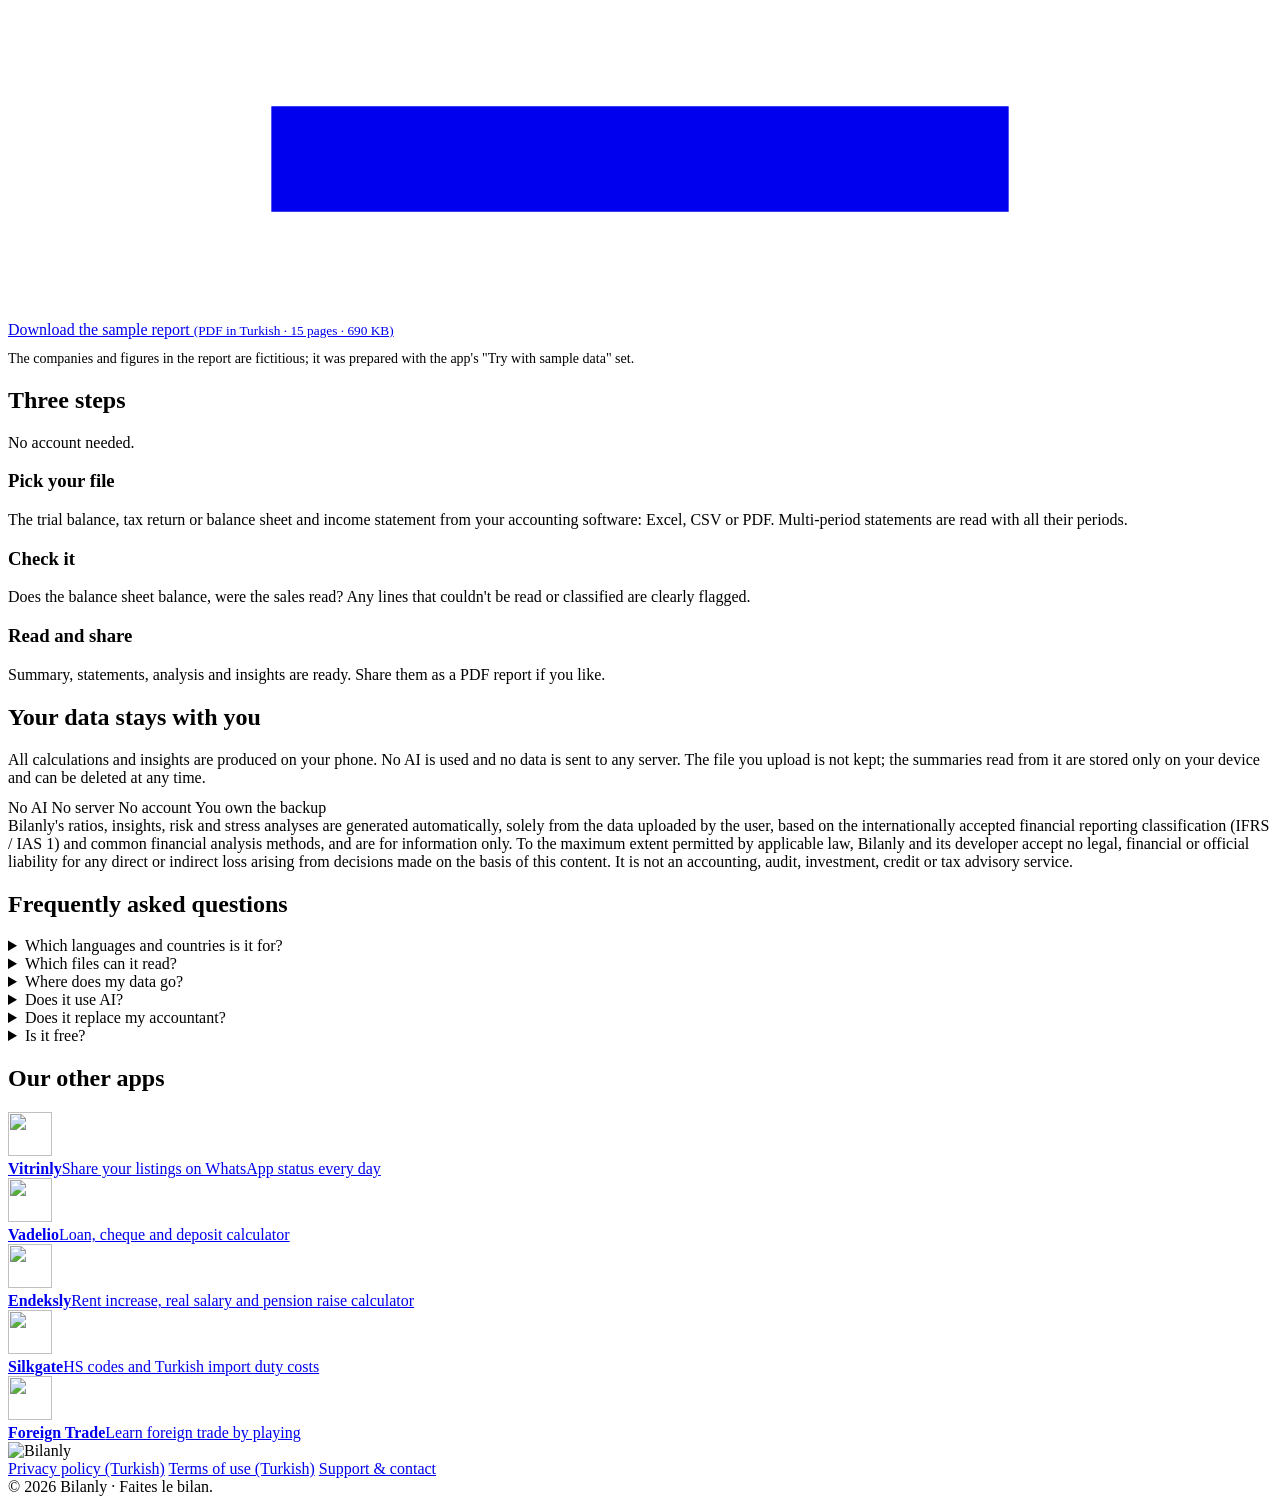
==== commit 93ccb828: "Diğer uygulamalarımız: Silkgate ve Foreign Trade eklendi Co-Authored-By: Claude Opus 5.5 <noreply@an" ====
--- a/public/en/index.html
+++ b/public/en/index.html
@@ -239,6 +239,8 @@
       <a class="uyg" href="https://vitrinly.app/" target="_blank" rel="noopener"><img src="/apps/vitrinly.png" alt="" width="44" height="44"><div><b>Vitrinly</b><span>Share your listings on WhatsApp status every day</span></div></a>
       <a class="uyg" href="https://vadelio.com.tr/" target="_blank" rel="noopener"><img src="/apps/vadelio.png" alt="" width="44" height="44"><div><b>Vadelio</b><span>Loan, cheque and deposit calculator</span></div></a>
       <a class="uyg" href="https://endeksly.com/" target="_blank" rel="noopener"><img src="/apps/endeksly.png" alt="" width="44" height="44"><div><b>Endeksly</b><span>Rent increase, real salary and pension raise calculator</span></div></a>
+      <a class="uyg" href="https://silkgate.app/" target="_blank" rel="noopener"><img src="/apps/silkgate.png" alt="" width="44" height="44"><div><b>Silkgate</b><span>HS codes and Turkish import duty costs</span></div></a>
+      <a class="uyg" href="https://foreigntrade.app/" target="_blank" rel="noopener"><img src="/apps/foreigntrade.png" alt="" width="44" height="44"><div><b>Foreign Trade</b><span>Learn foreign trade by playing</span></div></a>
     </div>
   </div>
 </aside>
